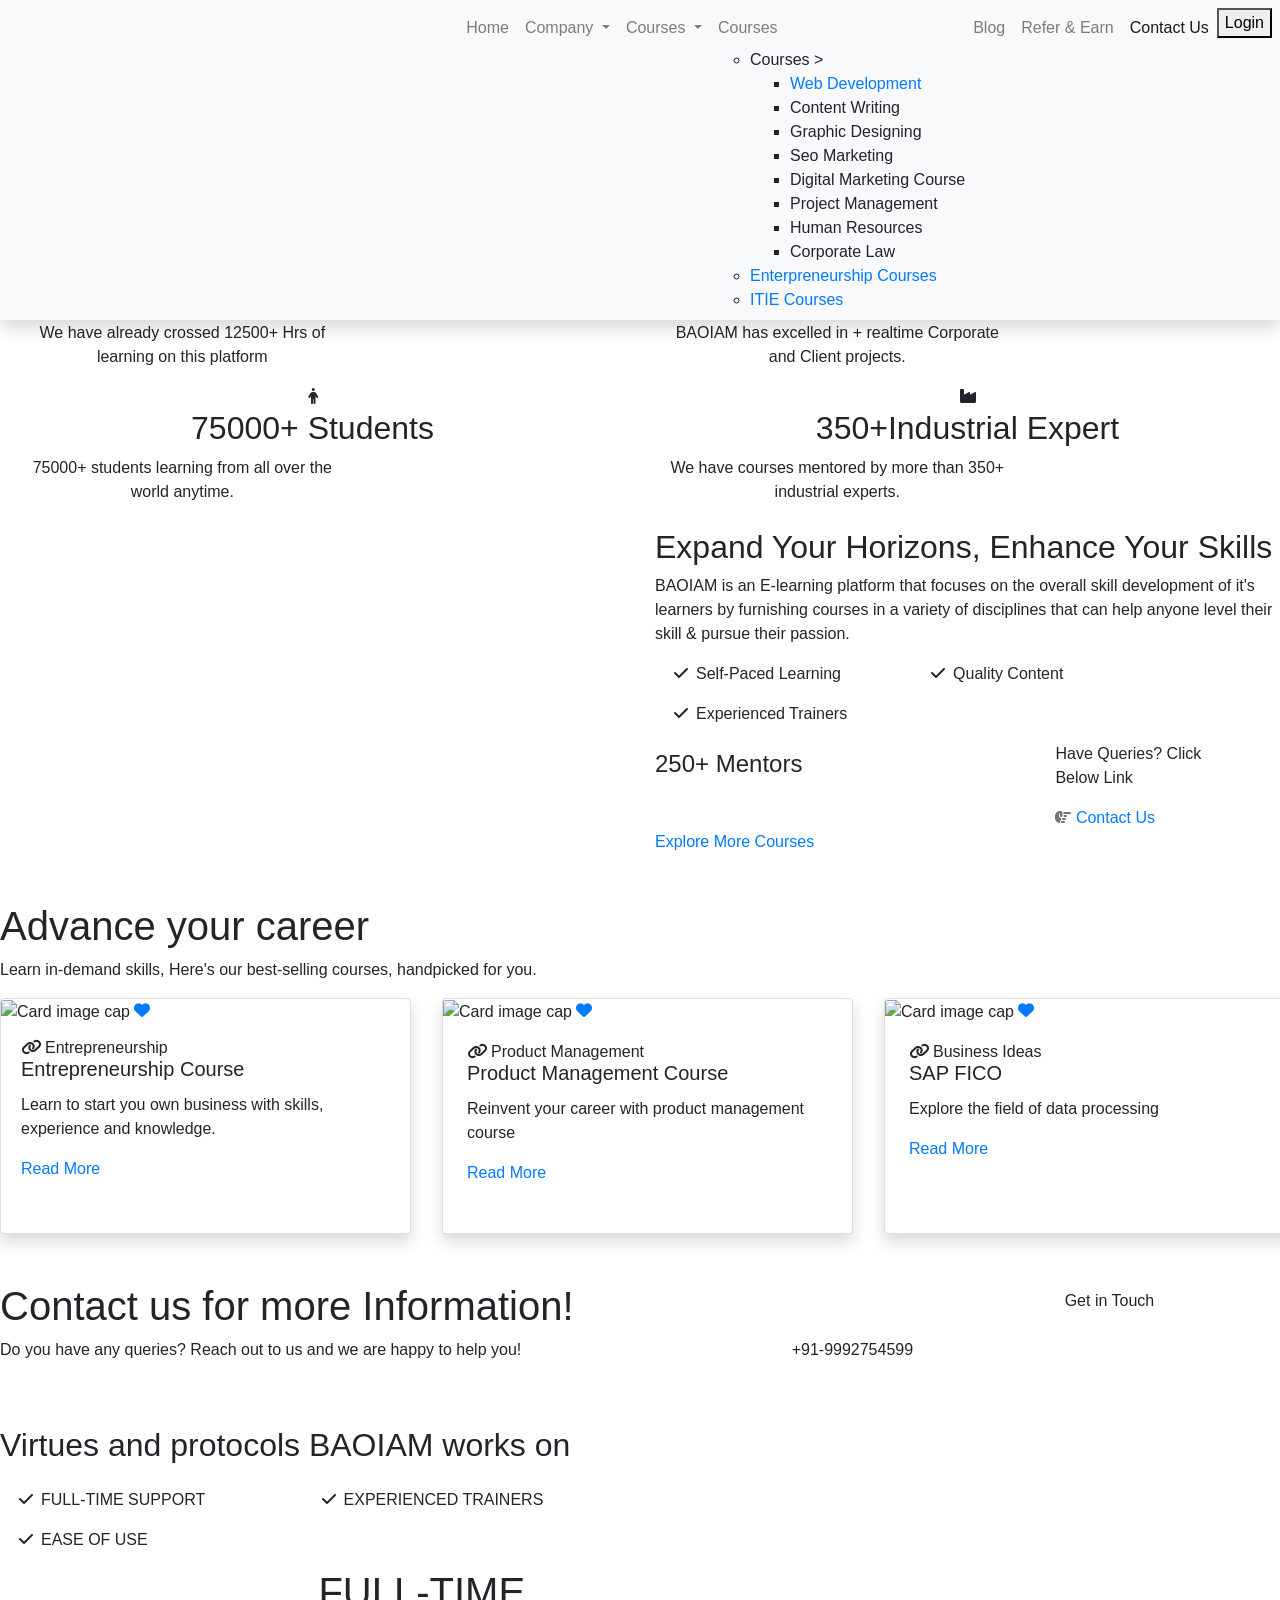
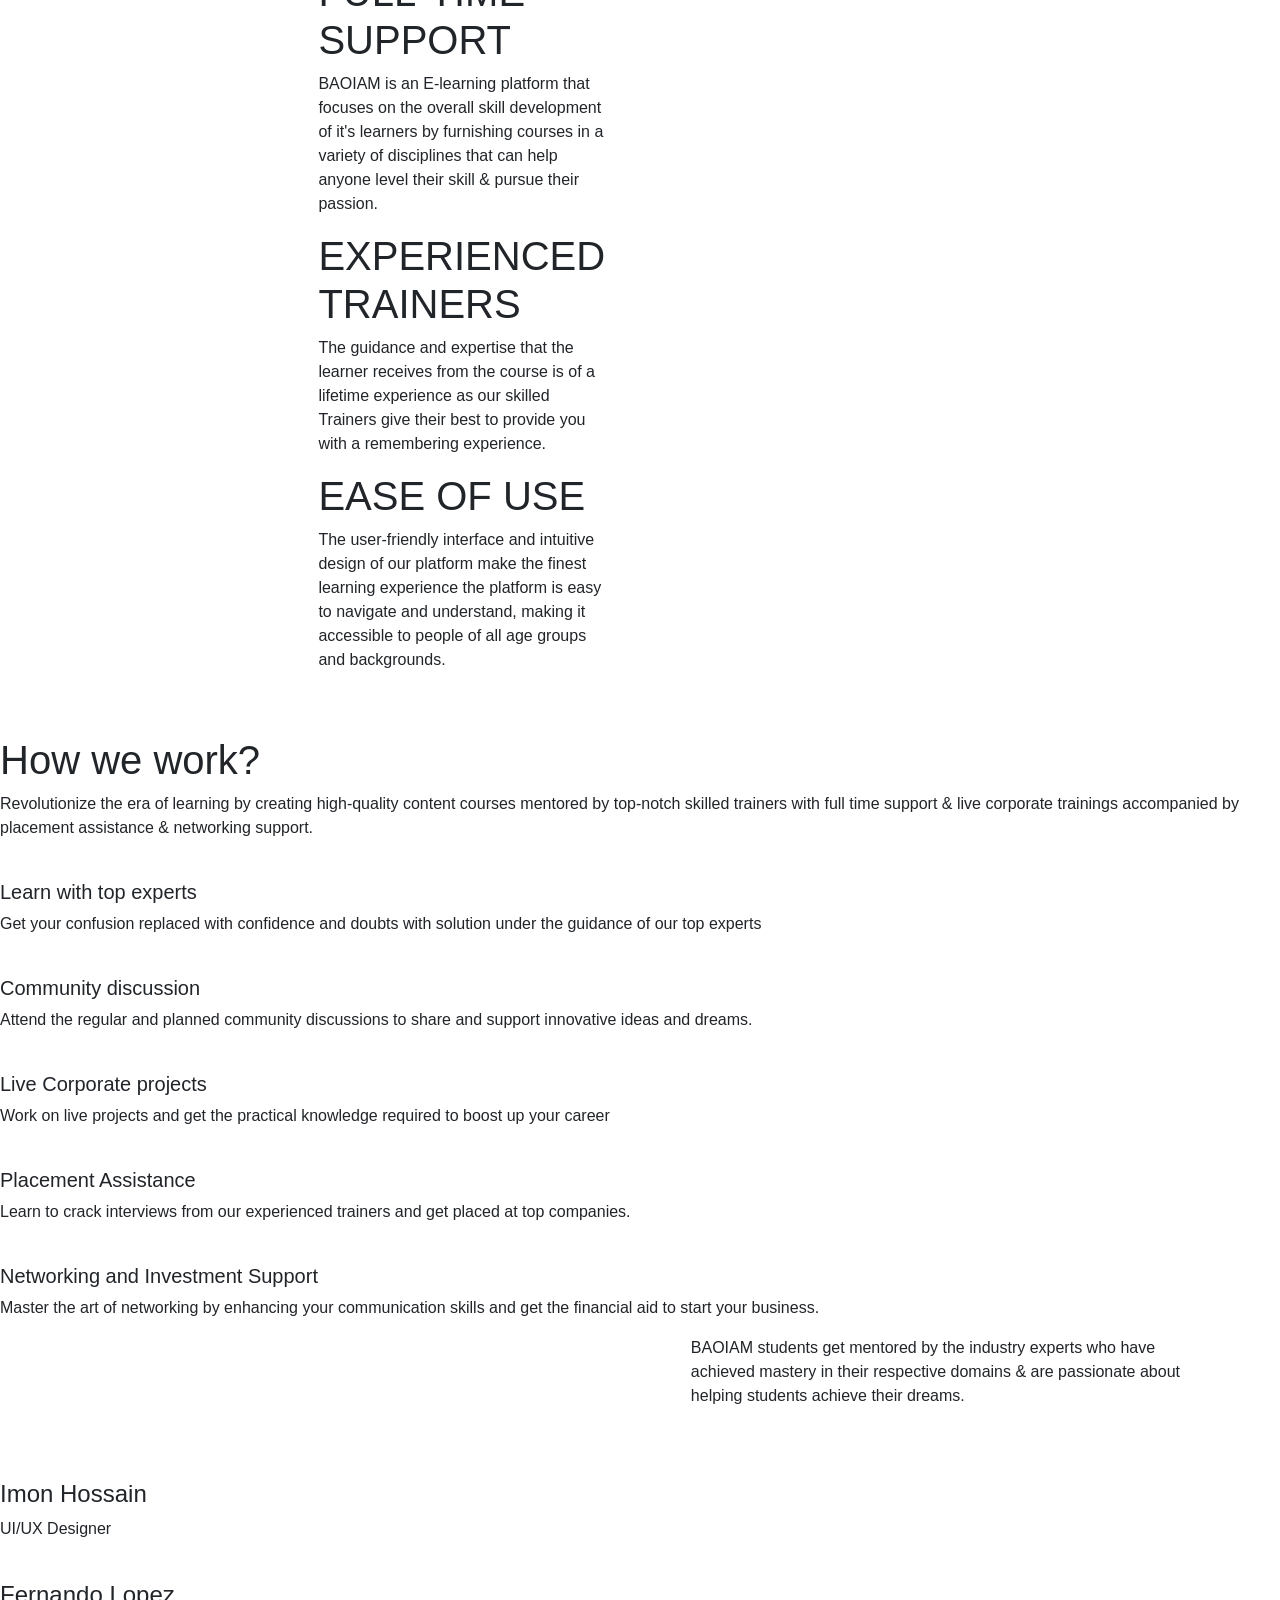
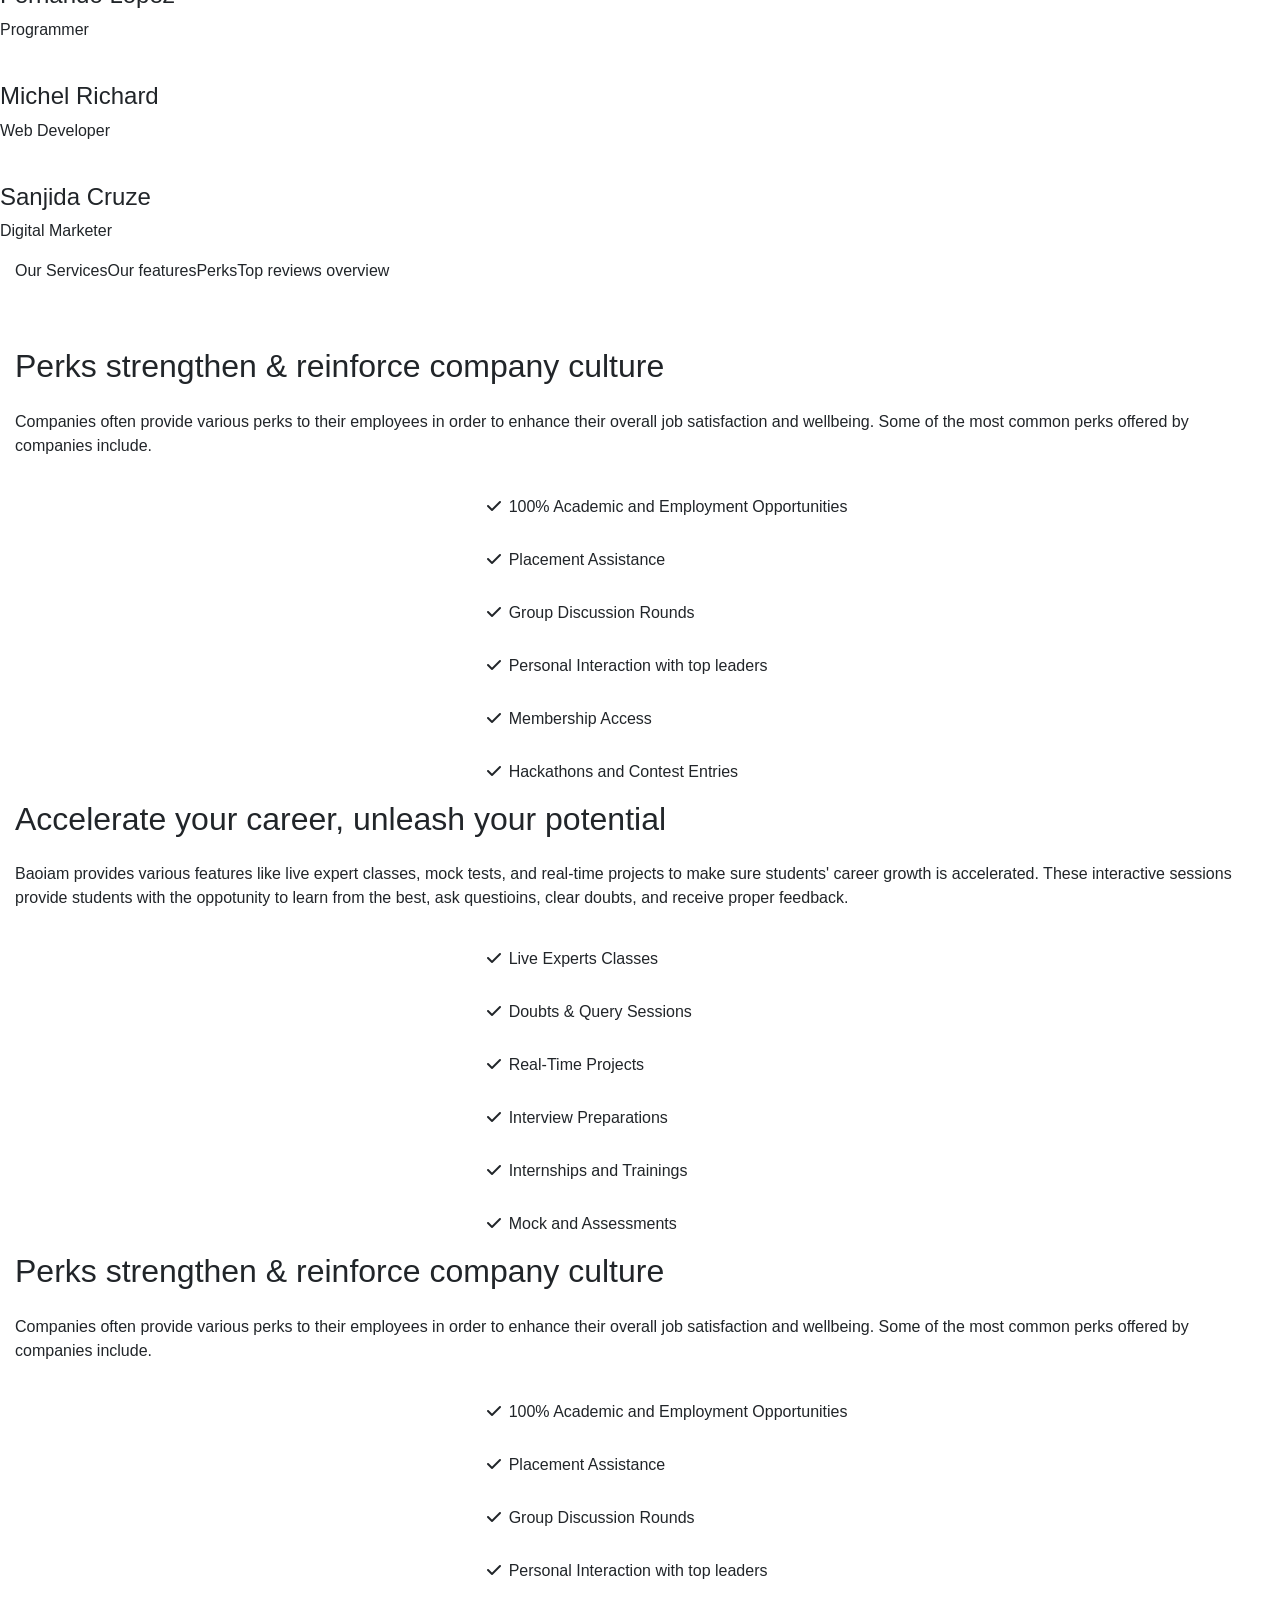
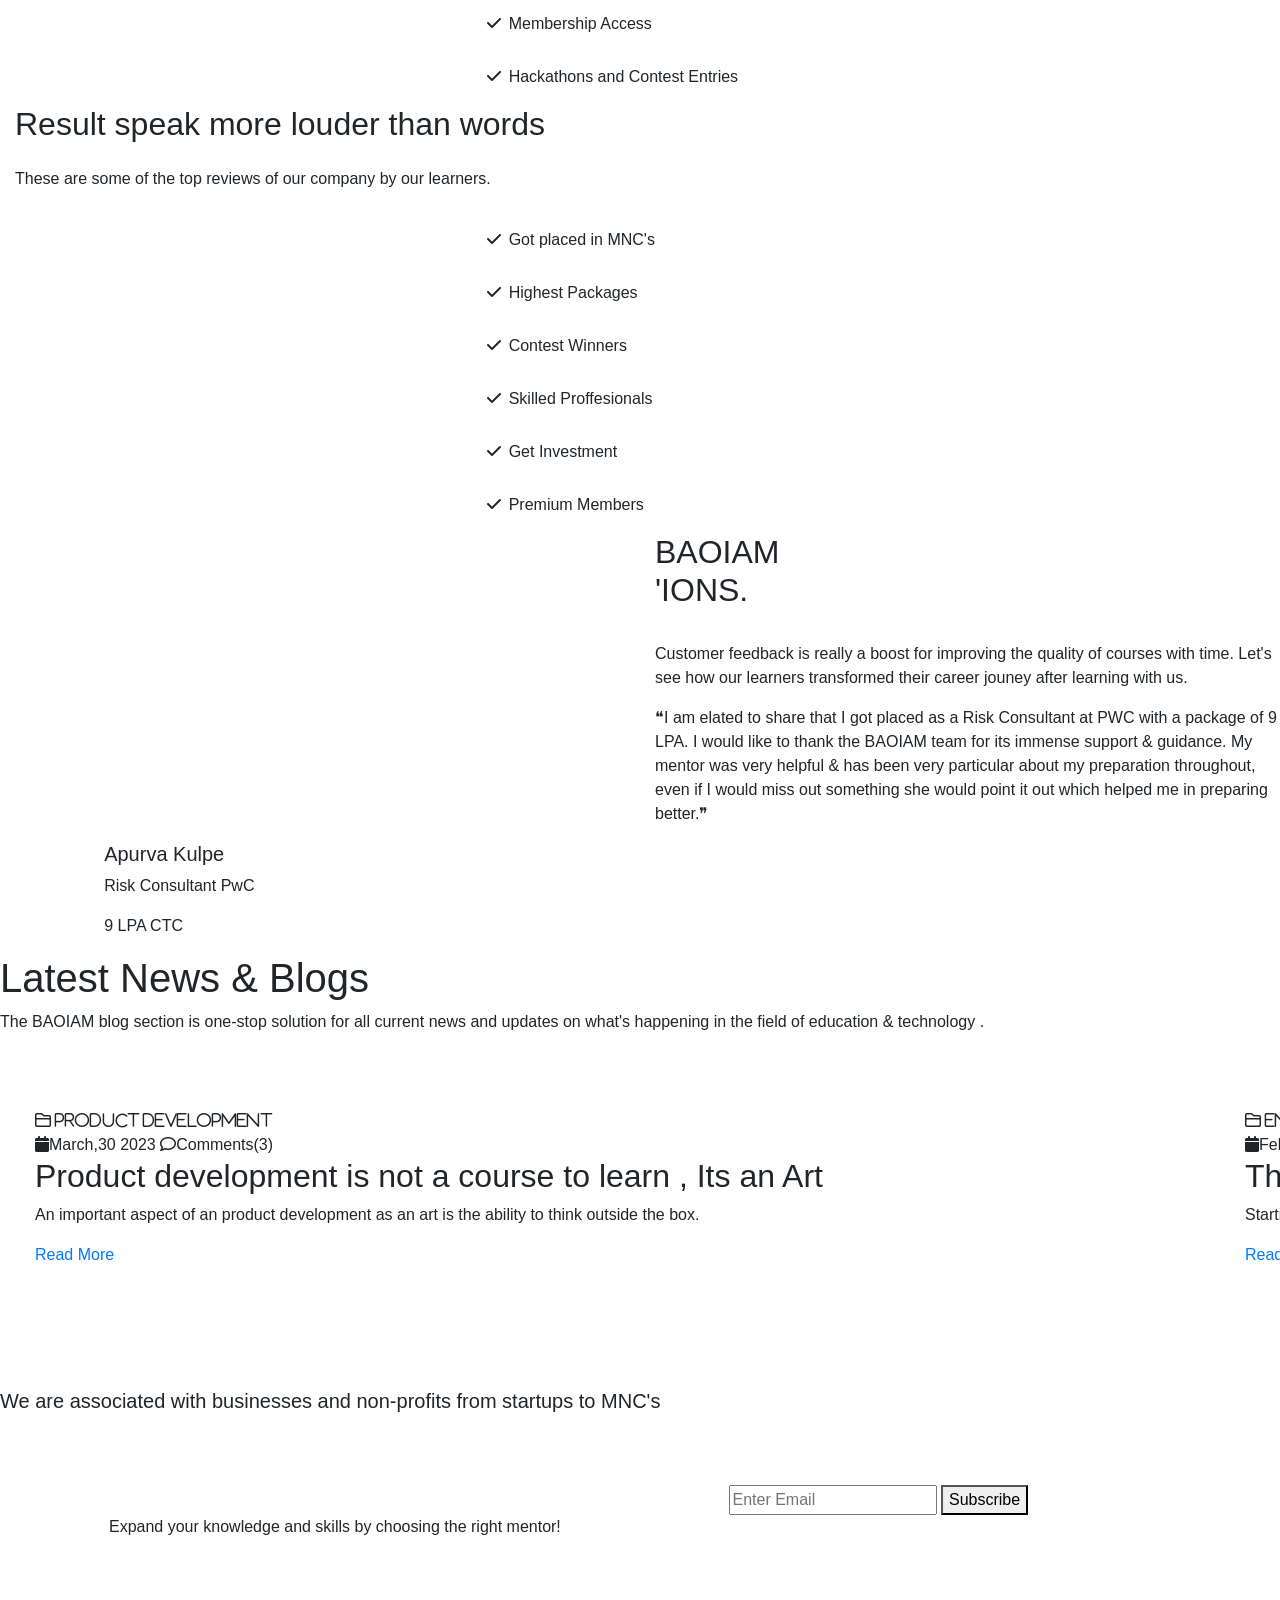
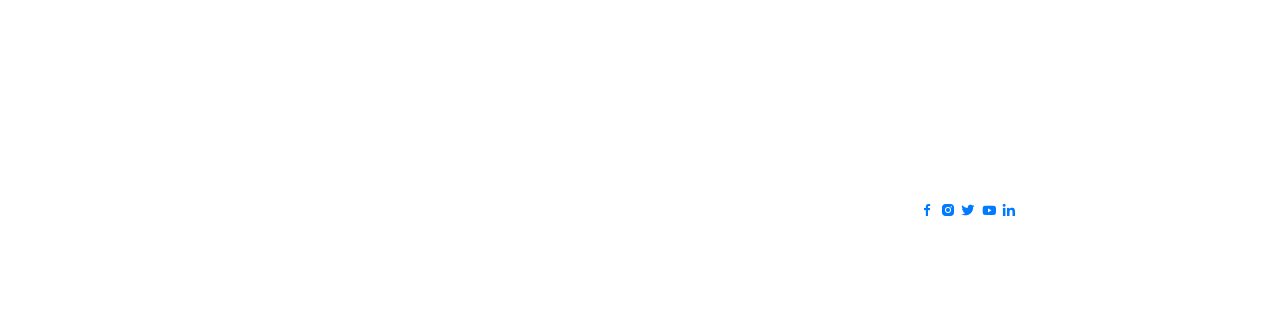
==== index.html @ cad21007 "Add comment in navbar" ====
<!DOCTYPE html>
<html lang="en">

<head>
  <meta charset="UTF-8">
  <meta http-equiv="X-UA-Compatible" content="IE=edge">
  <meta name="viewport" content="width=device-width, initial-scale=1.0">
  <!-- 
    - primary meta tags
  -->
  <title>BAOIAM</title>
  <meta name="title" content="Baoiam">
  <meta name="description" content="Baoiam is a fully-certified platform since 2020, helping millions of students through the entire world to achieve their personal and professional goals.">



  <!-- swiper  -->
  <link rel="stylesheet" href="https://cdn.jsdelivr.net/npm/swiper@9/swiper-bundle.min.css" />
  <link rel="stylesheet" href="CSS/style.css">
  <link rel="stylesheet" href="https://cdn.jsdelivr.net/npm/bootstrap@4.6.2/dist/css/bootstrap.min.css"
    integrity="sha384-xOolHFLEh07PJGoPkLv1IbcEPTNtaed2xpHsD9ESMhqIYd0nLMwNLD69Npy4HI+N" crossorigin="anonymous">
  <link rel="stylesheet" href="https://cdnjs.cloudflare.com/ajax/libs/font-awesome/6.3.0/css/all.min.css">
  <link rel="stylesheet" type="text/css" href="https://cdnjs.cloudflare.com/ajax/libs/Swiper/5.4.5/css/swiper.css">

  <link rel="stylesheet" href="https://cdn.jsdelivr.net/npm/@fortawesome/fontawesome-free@6.2.1/css/fontawesome.min.css"
    integrity="sha384-QYIZto+st3yW+o8+5OHfT6S482Zsvz2WfOzpFSXMF9zqeLcFV0/wlZpMtyFcZALm" crossorigin="anonymous">
  <link href='https://unpkg.com/boxicons@2.1.4/css/boxicons.min.css' rel='stylesheet'>

  <!-- 
    - preload images
  -->
  <link rel="preload" as="image" href="images/image-1.jpg" >
  <link rel="preload" as="image" href="images/image-2.jpg" >
  <link rel="preload" as="image" href="images/intern3.jpg" >
  <link rel="preload" as="image" href="images/courses/course3.jpg">
  <link rel="preload" as="image" href="images/courses/course1.jpg">
  <link rel="preload" as="image" href="images/Full time support/1.jpg">
  <link rel="preload" as="image" href="images/Full time support/2.jpg">
  <link rel="preload" as="image" href="images/image-1.jpg" >

  <!--Js-->
  <script src="JS/navbar.js" defer></script>

</head>

<body>

  <header>
    <!-- navbar -->
    <nav class="navbar fixed-top navbar-expand-lg navbar-light bg-light shadow p-2" id="navbar">
      <a class="navbar-brand" href="">
        <img src="images/brand.png" alt="">
      </a>
      <button class="navbar-toggler" type="button" data-toggle="collapse" data-target="#navbarNavDropdown"
        aria-controls="navbarNavDropdown" aria-expanded="false" aria-label="Toggle navigation">
        <span class="navbar-toggler-icon"></span>
      </button>
      <div class="collapse navbar-collapse" id="navbarNavDropdown">
        <div class="mr-auto"></div>
        <ul class="navbar-nav">
          <li class="nav-item">
            <a class="nav-link" href="#">Home</a>
          </li>
          <li class="nav-item dropdown">
            <a class="nav-link dropdown-toggle" href="#" id="navbarDropdown" role="button" data-toggle="dropdown"
              aria-haspopup="true" aria-expanded="false">
              Company
            </a>
            <div class="dropdown-menu" aria-labelledby="navbarDropdown">
              <a class="dropdown-item" href="./career/career.html">Career</a>
              <a class="dropdown-item" href="./Hire-From-Us/index.html">Hire from us</a>
            </div>
          </li>

          <li class="nav-item dropdown" id="nav-courses-one">
            <a class="nav-link dropdown-toggle" href="#" id="navbarDropdown" role="button"
              aria-haspopup="true" aria-expanded="false">
              Courses
            </a>
            <div class="dropdown-menu" aria-labelledby="navbarDropdown">
              <a class="dropdown-item">
                <a class="nav-link dropdown-toggle" id="navbarDropdown-subcourses" data-toggle="dropdown" role="button">
                    Regular Courses
                </a>
                <div class="dropdown-menu" aria-labelledby="navbarDropdown-subcourses">
                    <a class="dropdown-item" href="./course-master/index.html">Web Development</a>
                    <a class="dropdown-item">Graphic Designing</a>
                    <a class="dropdown-item">Seo Marketing</a>
                    <a class="dropdown-item">Digital Marketing Course</a>
                    <a class="dropdown-item">Project Management</a>
                    <a class="dropdown-item">Human Resources</a>
                    <a class="dropdown-item">Corporate Law</a>
                </div>
              </a>
              <a class="dropdown-item" href="./Entre-master/index.html">Entrepreneurship Course</a>
              <a class="dropdown-item" href="./ITIE-master/index.html">ITIE Courses</a>
            </div>
          </li>

          <li class="nav-item dropdown" id="nav-courses-two">
            <a class="nav-link" href="#" role="button">Courses</a>
            <ul class="nav-courses-list">
              <li>
                <a>Courses <span class="arrow-icon">></span><span class="bar"></span></a>
                <ul class="sub-courses-list">
                  <li><a href="./course-master/index.html">Web Development</a></li>
                  <li><a>Content Writing</a></li>
                  <li><a>Graphic Designing</a></li>
                  <li><a>Seo Marketing</a></li>
                  <li><a>Digital Marketing Course</a></li>
                  <li><a>Project Management</a></li>
                  <li><a>Human Resources</a></li>
                  <li><a>Corporate Law</a></li>
                </ul>
              </li>
              <li>
                <a href="./Entre-master/index.html">Enterpreneurship Courses <span class="bar"></span></a>
                <ul class="sub-courses-list"></ul>
              </li>
              <li >
                <a href="./ITIE-master/index.html">ITIE Courses<span class="bar"></span></a>
                <ul class="sub-courses-list"></ul>
              </li>
            </ul>
          </li>

          <li class="nav-item">
            <a class="nav-link" href="./Blog-Section-main/main-blog.html">Blog</a>
          </li>
          <li class="nav-item">
            <a class="nav-link" href="./Baoiam-refer-page-main/index.html">Refer & Earn</a>
          </li>
          <li class="nav-item active">
            <a class="nav-link" id="active" href="./contact-page/index.html">Contact Us</a>
          </li>

          <li class="nav-item">
            <a href="./Login/index.html"> <button class="btn-1">Login</button></a>
          </li>
        </ul>
      </div>
    </nav>
    </div>
  </header>

  <!-- Carousel section -->
  <div class="home-section carousel slide mb-5" id="carouselExampleSlidesOnly" data-ride="carousel"
    data-interval="4500">
    <section class="carousel-inner">
      <div class="carousel-item active">
        <div class="text-left d-block w-100">
          <div class="row">
            <div class="col-md-6 col-sm-12">
              <h2 class="carousel-heading">Unlock the full potential, Upgrade your <span
                  class="underline">Skills.</span></h2>
              <div class="responsive">
                <img src="images/image-1.jpg" alt="">
              </div>
              <p>Decipher your potential as a product leader with our cutting-edge by top-notch skilled trainers</p>
              <div class="home-btn">
                <button class="btn-1 ">Get Started</button>
                <button class="btn-2 ">Explore Our Courses</button>
              </div>
            </div>

            <div class="col-md-6 col-sm-12 laptop">
              <img src="images/image-1.jpg" alt="">
            </div>
          </div>
        </div>
      </div>
      <div class="carousel-item">
        <div class="text-left d-block w-100">
          <div class="row">
            <div class="col-md-6 col-sm-12">
              <h2>Redefining the classroom experience and Empowering <span class="underline">Learners.</span></h2>
              <div class="responsive">
                <img src="images/image-2.jpg" alt="">
              </div>
              <p>Empower your destiny with SAP mastery, and drive excellent outcomes.</p>
              <div class="home-btn">
                <button class="btn-1 ">Get Started</button>
                <button class="btn-2 ">Explore Our Courses</button>
              </div>
            </div>

            <div class="col-md-6 col-sm-12 laptop">
              <img src="images/image-2.jpg" alt="">
            </div>
          </div>
        </div>
      </div>

      <div class="carousel-item">
        <div class="text-left d-block w-100">
          <div class="row">
            <div class="col-md-6 col-sm-12">
              <h2>Boost your Skillset, Accelerate your <span class="underline">Career.</span></h2>
              <div class="responsive">
                <img src="images/image-3.jpg" alt="">
              </div>
              <p>Get ahead of the pack, and scale up new heights with the chance to interact with top CEOs and Founders.
              </p>
              <div class="home-btn">
                <button class="btn-1 ">Get Started</button>
                <button class="btn-2 ">Explore Our Courses</button>
              </div>
            </div>
            <div class="col-md-6 col-sm-12 laptop">
              <img src="images/image-3.jpg" alt="">
            </div>

          </div>
        </div>
      </div>
    </section>
  </div>

  <!-- Boxes(Descriptions) -->
  <div class="boxes  mb-2">
    <div class="row">
      <div class="row_first col-md-6 col-lg-6 col-sm-12">
        <div class="text-center">
          <div class="icons">
            <i class="fa-solid fa-graduation-cap"></i>
          </div>
          <div class="div_text">
            <h2>12500+ Hrs of Learning</h2>
            <p class="col-md-7 div_text_para">We have already crossed 12500+ Hrs of learning on this platform</p>
          </div>
        </div>
      </div>

      <div class="row_first col-md-6 col-lg-6 col-sm-12">
        <div class="text-center">
          <div class="icons">
            <i class="fa-regular fa-lightbulb"></i>
          </div>
          <div class="div_text">
            <h2>500+ Projects</h2>
            <p class="col-md-7 div_text_para">BAOIAM has excelled in + realtime Corporate and Client projects.</p>
          </div>
        </div>
      </div>

      <div class="row_first col-md-6 col-lg-6 col-sm-12">
        <div class="text-center">
          <div class="icons">
            <i class="fa-solid fa-person"></i>
          </div>
          <div class="div_text">
            <h2>75000+ Students</h2>
            <p class="col-md-7 div_text_para">75000+ students learning from all over the world anytime.</p>
          </div>
        </div>
      </div>

      <div class="row_first col-md-6 col-lg-6 col-sm-12">
        <div class="text-center">
          <div class="icons">
            <i class="fa-solid fa-industry"></i>
          </div>
          <div class="div_text">
            <h2>350+Industrial Expert</h2>
            <p class="col-md-7 div_text_para">We have courses mentored by more than 350+ industrial experts.</p>
          </div>
        </div>
      </div>

    </div>
  </div>



  <!-- Enhance skill section -->
  <section class="section-3 mb-5">
    <div>
      <div class="d-block w-100">
        <div class="row">
          <div class="col-md-6 col-sm-12">
            <img src="images/intern3.jpg" alt="">
          </div>

          <div class="col-md-6 col-sm-12  text-left">
            <div class="horizon">
              <h2>Expand Your <span class="underline">Horizons,</span> Enhance Your Skills</h2>
              <p class="horizon-sub-heading">BAOIAM is an E-learning platform that focuses on the overall skill
                development of it's learners by furnishing courses in a variety of disciplines that can help anyone
                level
                their skill & pursue their passion.</p>
              <div class="row check mx-1 ">
                <p class="col-md-5"><i class="fa-solid fa-check mr-2"></i>Self-Paced Learning</p>
                <p class="col-md-5"><i class="fa-solid fa-check mr-2"></i>Quality Content</p>
                <p class="col-md-12"><i class="fa-solid fa-check mr-2"></i>Experienced Trainers</p>
              </div>

              <div class="row mentors-outer-div">
                <div class="col-md-5 col-sm-5 mentors">
                  <h4 class="mt-2"><span class="orange-color">250+</span> Mentors</h4>
                </div>

                <div class="col-md-7 col-sm-7 queries-outer-div">
                  <div class="row">
                    <img class="m-3 col-lg-3 col-md-3" src="images/business.png" alt="" style="width: 40px;">
                    <div class="col-lg-7 queries">
                      <p>Have Queries? Click Below Link</p>
                      <a href=""><i class="fa-solid fa-hand-point-right orange-color" style="color: #757575;"></i> <span
                          class="underline">Contact Us</span></a>
                    </div>
                  </div>
                </div>
              </div>
            </div>
            <div class="button">
              <a href="" class="btn-1 explore-btn mb-5">Explore More Courses</a>
            </div>

          </div>
        </div>
      </div>
    </div>
  </section>



  <!-- Courses section -->
  <section class="blogs section-2 courses mt-5 mb-5">
    <h1>Advance your <span class="underline">career</span></h1>
    <p class="sub-heading center-align">
      Learn in-demand skills, Here's our best-selling courses, handpicked for you.
    </p>
    <div class="card-deck ">

      <div class="card mr-3 shadow">
        <div class="card-img">
          <img class="card-img-top" src="images/courses/course3.jpg" alt="Card image cap">
          <a class="card-action" href="#"><i class="fa fa-heart"></i></a>
        </div>
        <div class="card-body">
          <h6 class="card-subtitle"><i class="fa-solid fa-link mr-1 orange-color"></i>Entrepreneurship</h6>
          <h5 class="card-title ">Entrepreneurship Course</h5>
          <p class="card-text">Learn to start you own business with skills, experience and knowledge.</p>
          <a href="#"> <span class="underline">Read More</span></a>
        </div>
      </div>

      <div class="card mr-3 shadow">
        <div class="card-img">
          <img class="card-img-top" src="images/courses/course1.jpg" alt="Card image cap">
          <a class="card-action" href="#"><i class="fa fa-heart"></i></a>
        </div>
        <div class="card-body p-4">
          <h6 class="card-subtitle"><i class="fa-solid fa-link mr-1 orange-color"></i>Product Management</h6>
          <h5 class="card-title">Product Management Course</h5>
          <p class="card-text">Reinvent your career with product management course</p>
          <a href="#" class="underline"><span>Read More</span></a>
        </div>
      </div>

      <div class="card mr-auto shadow">
        <div class="card-img">
          <img class="card-img-top" src="images/courses/course2.jpg" alt="Card image cap">
          <a class="card-action" href="#"><i class="fa fa-heart"></i></a>
        </div>
        <div class="card-body p-4 mb-5">
          <h6 class="card-subtitle"><i class="fa-solid fa-link mr-1 orange-color"></i>Business Ideas</h6>
          <h5 class="card-title">SAP FICO</h5>
          <p class="card-text">Explore the field of data processing</p>
          <a href="#" class="underline"><span>Read More</span></a>
        </div>
      </div>
    </div>
    <a class="carousel-control-prev" href="#carouselExample" role="button" data-bs-slide="prev">
    </a>
    <a class="carousel-control-next" href="#carouselExample" role="button" data-bs-slide="next">
    </a>
  </section>

  <!-- Contact us section -->
  <section class="contact-us center-align">
    <div class="row center-align">
      <div class="col-lg-6 left">
        <h1 class="center-align">Contact us for more Information!</h1>
        <p class="center-align">Do you have any queries? Reach out to us and we are happy to help you!</p>
      </div>
      <div class="col-lg-6 right">
        <div class="row col-md-12 col-sm-12 center-align outer mx-auto">
          <div class="col-md-8 col-sm-8 row">
            <img src="images/phone.png" class="col-sm-3 col-md-3 col-lg-3 col-3 mx-auto" alt="">
            <div class="col-md-6 col-sm-9 mx-auto col-6 col-lg-9 col-8 center-align">
              <h5 class="mt-4 col-md-12 col-sm-8" style="color:#fff;">CALL US</h5>
              <p class="col-md-12 col-sm-8">+91-9992754599</p>
            </div>
          </div>
          <div class="button col-lg-4 col-md-3 col-sm-4  col-6 center-align">
            <button class="btn orange-bg center-align" type="submit">Get in Touch</button>
          </div>
        </div>

      </div>
    </div>
  </section>


  <!-- Virtues and Protocol section -->
  <section class="section-3 mt-5 mb-5 virtues">
    <div class="row">
      <div class="col-md-7 col-sm-12 text-left">
        <div class="horizon" style="border-bottom: 0;">
          <h2 class="heading mb-4">Virtues and protocols <span class="underline">BAOIAM</span> works on</h2>
          <div class="row mx-1 ">
            <p id="virtues-tab-1" class="col-md-5 virtue" onclick="showFulltime()">
              <i class="fa fa-check mr-2"></i>FULL-TIME SUPPORT

              <!-- <input onclick="showFulltime()" id="virtues-tab-1" type="radio" class="col-lg-2 virtues-tab-item"
                name="radioA" checked> FULL-TIME SUPPORT -->
            </p>
            <p onclick="showTrainer()" id="virtues-tab-2" class="col-md-5 virtue">
              <i class="fa fa-check mr-2"></i>EXPERIENCED TRAINERS


              <!-- <input onclick="showTrainer()" id="virtues-tab-2" type="radio" class="col-lg-2 virtues-tab-item"
                name="radioA"> EXPERIENCED TRAINERS -->
            </p>
            <p onclick="showEase()" class="col-md-5 virtue" id="virtues-tab-3">
              <i class="fa fa-check mr-2"></i>EASE OF USE
              <!-- <input onclick="showEase()" id="virtues-tab-3" type="radio"
                class="col-lg-2 virtues-tab-item" name="radioA"> EASE OF USE -->
            </p>
          </div>

          <div id="virtues-tab-1-content" class="virtues-tab-content-item">
            <div class="row">
              <div class="col-lg-5">
                <img src="images/Full time support/1.jpg" alt="">
              </div>
              <div class="col-lg-5">
                <h1 class="virtues-heading">FULL-TIME SUPPORT</h1>
                <p class="virtues-sub-heading">
                  BAOIAM is an E-learning platform that focuses on the overall skill
                  development of it's learners by furnishing courses in a variety of disciplines that can help anyone
                  level
                  their skill & pursue their passion.
                </p>
              </div>
            </div>
          </div>

          <div id="virtues-tab-2-content" class="virtues-tab-content-item">
            <div class="row">
              <div class="col-lg-5">
                <img src="images/Full time support/2.jpg" alt="">
              </div>
              <div class="col-lg-5">
                <h1 class="virtues-heading">EXPERIENCED TRAINERS</h1>
                <p class="virtues-sub-heading">
                  The guidance and expertise that the learner receives from the course is of a lifetime experience as
                  our skilled Trainers give their best to provide you with a remembering experience.
                </p>
              </div>
            </div>
          </div>


          <div id="virtues-tab-3-content" class="virtues-tab-content-item">
            <div class="row">
              <div class="col-lg-5">
                <img src="images/Full time support/3.jpg" alt="">
              </div>
              <div class="col-lg-5">
                <h1 class="virtues-heading">EASE OF USE</h1>
                <p class="virtues-sub-heading">
                  The user-friendly interface and intuitive design of our platform make the finest learning experience
                  the
                  platform is
                  easy to navigate and understand, making it accessible to people of all age groups and backgrounds.
                </p>
              </div>
            </div>
          </div>
        </div>
      </div>
      <div class="col-md-5 col-sm-12">
        <img src="images/intern6.jpg" alt="">
      </div>
    </div>
  </section>


  <!-- How we work section -->
  <section class="work mt-5">
    <h1>How we <span class="underline">work?</span></h1>
    <p class="sub-heading center-align">
      Revolutionize the era of learning by creating high-quality content courses mentored by top-notch skilled trainers
      with full time support &
      live corporate trainings accompanied by placement assistance & networking support.
    </p>

    <div class="contents">
      <div class="steps">
        <img src="images/step1.png" alt="">
        <h5>Learn with top experts</h5>
        <p>Get your confusion replaced with confidence and doubts with solution under the guidance of our top experts
        </p>
      </div>
      <div class="steps">
        <img src="images/step2.png" alt="">
        <h5>Community discussion</h5>
        <p>Attend the regular and planned community discussions to share and support innovative ideas and dreams.</p>
      </div>
      <div class="steps step-3">
        <img src="images/step3.png" alt="">
        <h5>Live Corporate projects</h5>
        <p>Work on live projects and get the practical knowledge required to boost up your career</p>
      </div>
      <div class="steps step-4">
        <img src="images/step4.png" alt="">
        <h5>Placement Assistance</h5>
        <p>Learn to crack interviews from our experienced trainers and get placed at top companies.</p>
      </div>
      <div class="steps last">
        <img src="images/step5.png" alt="">
        <h5>Networking and Investment Support</h5>
        <p>Master the art of networking by enhancing your communication skills and get the financial aid to start your
          business.</p>
      </div>
    </div>
  </section>

  <!-- Our expert section -->
  <section class="expert center-align">
    <div class="center-align wrapper">
      <div class="row center-align mb-5">
        <div class="col-lg-12 row">
          <div class="col-lg-6">
            <h1 style="color:#fff;">Meet Our Experts</h1>
          </div>
          <div class="col-lg-6 row">
            <p class="col-lg-1 line"></p>
            <div class="col-lg-11 text">BAOIAM students get mentored by the industry experts who have achieved mastery
              in their respective domains & are passionate about helping students achieve their dreams.</div>
          </div>
        </div>
      </div>

      <div class="experts">
        <div class="expertImage" id="left">
          <img src="images/intern4.jpg" alt="">
          <div class="about">
            <h4>Imon Hossain</h4>
            <p>UI/UX Designer</p>
          </div>
        </div>
        <div class="expertImage ">
          <img src="images/intern2.jpg" alt="">
          <div class="about">
            <h4>Fernando Lopez</h4>
            <p>Programmer</p>
          </div>
        </div>
        <div class="expertImage ">
          <img src="images/intern5.jpg" alt="">
          <div class="about">
            <h4>Michel Richard</h4>
            <p>Web Developer</p>
          </div>
        </div>
        <div class="expertImage " id="right">
          <img src="images/intern1.jpg" alt="">
          <div class="about">
            <h4>Sanjida Cruze</h4>
            <p>Digital Marketer</p>
          </div>
        </div>
      </div>
      
      
    </div>
  </section>

  <!-- Tabs -->
  <section class="section-4">
    <div id="downloads" class="col-md-12 mb-4">
      <ul class="nav nav-pills">
        <li id="tab-1" class="nav-item tab-item">
          <p>Our Services</p>
        </li>
        <li id="tab-2" class="nav-item tab-item">
          <p>Our features</p>
        </li>
        <li id="tab-3" class="nav-item tab-item">
          <p>Perks</p>
        </li>
        <li id="tab-4" class="nav-item tab-item">
          <p>Top reviews overview</p>
        </li>
      </ul>
      <br>
    </div>

    <!-- Tab Content 1 -->
    <div id="tab-1-content" class="tab-content-item show">
      <div class="col-md-12 col-sm-12">
        <h2 class="tabs-content-heading">Perks <span class="underline">strengthen & reinforce</span> company culture
        </h2>
        <p class="mt-4 mb-4 tabs-content-subheading">Companies often provide various perks to their employees in order
          to enhance their overall job satisfaction and wellbeing. Some of the most common perks offered by companies
          include.</p>
      </div>
      <div class="row col-md-12 col-sm-12">
        <div class="col-md-4 col-sm-12">
          <img src="images/tab1img.png" alt="" style="border-radius: 10px;">
        </div>
        <div class="list col-md-7 col-sm-12">
          <ul style="list-style-type: none;">
            <li>
              <p class="col-md-12"><i class="fa-solid fa-check mr-2 mt-3"></i>100% Academic and Employment Opportunities
              </p>
            </li>
            <li>
              <p class="col-md-12"><i class="fa-solid fa-check mr-2 mt-3"></i>Placement Assistance</p>
            </li>
            <li>
              <p class="col-md-12"><i class="fa-solid fa-check mr-2 mt-3"></i>Group Discussion Rounds</p>
            </li>
            <li>
              <p class="col-md-12"><i class="fa-solid fa-check mr-2 mt-3"></i>Personal Interaction with top leaders</p>
            </li>
            <li>
              <p class="col-md-12"><i class="fa-solid fa-check mr-2 mt-3"></i>Membership Access</p>
            </li>
            <li>
              <p class="col-md-12"><i class="fa-solid fa-check mr-2 mt-3"></i>Hackathons and Contest Entries</p>
            </li>
          </ul>
        </div>
      </div>
    </div>

    <!-- Tab Content 2 -->
    <div id="tab-2-content" class="tab-content-item">
      <div class="col-md-12 col-sm-12">
        <h2 class="tabs-content-heading">Accelerate your career, unleash your <span class="underline">potential</span>
        </h2>
        <p class="mt-4 mb-4 tabs-content-subheading">Baoiam provides various features like live expert classes, mock
          tests, and real-time projects to make sure students' career growth is accelerated. These interactive sessions
          provide students with the oppotunity to learn from the best, ask questioins, clear doubts, and receive proper
          feedback.</p>
      </div>
      <div class="row col-md-12 col-sm-12">
        <div class="col-md-4 col-sm-12">
          <img src="images/tab2img.png" alt="" style="border-radius: 10px;">
        </div>
        <div class="list col-md-7 col-sm-12">
          <ul style="list-style-type: none;">
            <li>
              <p class="col-md-12"><i class="fa-solid fa-check mr-2 mt-3"></i>Live Experts Classes</p>
            </li>
            <li>
              <p class="col-md-12"><i class="fa-solid fa-check mr-2 mt-3"></i>Doubts & Query Sessions</p>
            </li>
            <li>
              <p class="col-md-12"><i class="fa-solid fa-check mr-2 mt-3"></i>Real-Time Projects</p>
            </li>
            <li>
              <p class="col-md-12"><i class="fa-solid fa-check mr-2 mt-3"></i>Interview Preparations</p>
            </li>
            <li>
              <p class="col-md-12"><i class="fa-solid fa-check mr-2 mt-3"></i>Internships and Trainings</p>
            </li>
            <li>
              <p class="col-md-12"><i class="fa-solid fa-check mr-2 mt-3"></i>Mock and Assessments</p>
            </li>
          </ul>
        </div>
      </div>
    </div>


    <!-- Tab Content 3 -->
    <div id="tab-3-content" class="tab-content-item">
      <div class="col-md-12 col-sm-12">
        <h2 class="tabs-content-heading">Perks <span class="underline">strengthen & reinforce</span> company culture
        </h2>
        <p class="mt-4 mb-4 tabs-content-subheading">Companies often provide various perks to their employees in order
          to enhance their overall job satisfaction and wellbeing. Some of the most common perks offered by companies
          include.</p>
      </div>
      <div class="row col-md-12 col-sm-12">
        <div class="col-md-4 col-sm-12">
          <img src="images/tab1img.png" alt="" style="border-radius: 10px;">
        </div>
        <div class="list col-md-7 col-sm-12">
          <ul style="list-style-type: none;">
            <li>
              <p class="col-md-12"><i class="fa-solid fa-check mr-2 mt-3"></i>100% Academic and Employment Opportunities
              </p>
            </li>
            <li>
              <p class="col-md-12"><i class="fa-solid fa-check mr-2 mt-3"></i>Placement Assistance</p>
            </li>
            <li>
              <p class="col-md-12"><i class="fa-solid fa-check mr-2 mt-3"></i>Group Discussion Rounds</p>
            </li>
            <li>
              <p class="col-md-12"><i class="fa-solid fa-check mr-2 mt-3"></i>Personal Interaction with top leaders</p>
            </li>
            <li>
              <p class="col-md-12"><i class="fa-solid fa-check mr-2 mt-3"></i>Membership Access</p>
            </li>
            <li>
              <p class="col-md-12"><i class="fa-solid fa-check mr-2 mt-3"></i>Hackathons and Contest Entries</p>
            </li>
          </ul>
        </div>
      </div>
    </div>


    <!-- Tab Content 4 -->
    <div id="tab-4-content" class="tab-content-item">
      <div class="col-md-12 col-sm-12">
        <h2 class="tabs-content-heading">Result speak more <span class="underline">louder</span> than words</h2>
        <p class="mt-4 mb-4 tabs-content-subheading">These are some of the top reviews of our company by our learners.
        </p>
      </div>
      <div class="row col-md-12 col-sm-12">
        <div class="col-md-4 col-sm-12">
          <img src="images/tab4img.png" alt="" style="border-radius: 10px;">
        </div>
        <div class="list col-md-7 col-sm-12">
          <ul style="list-style-type: none;">
            <li>
              <p class="col-md-12"><i class="fa-solid fa-check mr-2 mt-3"></i>Got placed in MNC's</p>
            </li>
            <li>
              <p class="col-md-12"><i class="fa-solid fa-check mr-2 mt-3"></i>Highest Packages</p>
            </li>
            <li>
              <p class="col-md-12"><i class="fa-solid fa-check mr-2 mt-3"></i>Contest Winners</p>
            </li>
            <li>
              <p class="col-md-12"><i class="fa-solid fa-check mr-2 mt-3"></i>Skilled Proffesionals</p>
            </li>
            <li>
              <p class="col-md-12"><i class="fa-solid fa-check mr-2 mt-3"></i>Get Investment</p>
            </li>
            <li>
              <p class="col-md-12"><i class="fa-solid fa-check mr-2 mt-3"></i>Premium Members</p>
            </li>
          </ul>
        </div>
      </div>
    </div>

  </section>


  <!-- Carousel 2nd -->
  <div class="home-section carousel slide carousel2" id="carouselExampleSlidesOnly" data-ride="carousel"
    data-interval="5000">
    <section class="carousel-inner" style="padding-bottom: 0;">
      <div class="carousel-item active">
        <div class="text-left d-block w-100">
          <div class="row">
            <div class="col-md-6 col-sm-12 img-none">
              <img src="images/slide1.png" alt="">
            </div>
            <div class="col-md-6 col-sm-12 h2-dec">
              <h2 class="heading2">BAOIAM <br><span class="heading2 heading2_underline">'IONS.</span></h2><br>
              <p>Customer feedback is really a boost for improving the quality of courses with time. Let's see how our
                learners transformed their career jouney after learning with us.</p>
              <p class="quote"><span class="special">❝</span>I am elated to share that I got placed as a Risk Consultant
                at PWC with a package of 9 LPA. I would like to thank the BAOIAM team for its immense support &
                guidance. My mentor was very helpful & has been very particular about my preparation throughout, even if
                I would miss out something she would point it out which helped me in preparing better.<span
                  class="special">❞</span></p>
            </div>
            <div class="col-md-6 col-sm-12 row imginfo">
              <div class="col-md-2 col-sm-4 col-6">
                <img src="images/slide1.png" alt="">
              </div>
              <div class="col-md-6 infoimg">
                <h5>Apurva Kulpe</h5>
                <p class="about-slide">Risk Consultant PwC</p>
                <p class="about-slide">9 LPA CTC</p>
              </div>
            </div>
          </div>
        </div>
      </div>
      <div class="carousel-item">
        <div class="text-left d-block w-100">
          <div class="row">
            <div class="col-md-6 col-sm-12 img-none">
              <img src="images/slide2.png" alt="">
            </div>
            <div class="col-md-6 col-sm-12 h2-dec">
              <h2 class="heading2">BAOIAM <br><span class="heading2 heading2_underline">'IONS.</span></h2><br>
              <p>Customer feedback is really a boost for improving the quality of courses with time. Let's see how our
                learners transformed their career jouney after learning with us.</p>
              <p class="quote"><span class="special">❝</span>I am elated to share that I got placed as a Risk Consultant
                at PWC with a package of 9 LPA. I would like to thank the BAOIAM team for its immense support &
                guidance. My mentor was very helpful & has been very particular about my preparation throughout, even if
                I would miss out something she would point it out which helped me in preparing better.<span
                  class="special">❞</span></p>
            </div>
            <div class="col-md-6 col-sm-12 row imginfo">
              <div class="col-md-2 col-sm-4 col-6">
                <img src="images/slide2.png" alt="">
              </div>
              <div class="col-md-6 infoimg">
                <h5>Ritesh Rana</h5>
                <p class="about-slide">Software Developer (Byjus)</p>
                <p class="about-slide">9 LPA CTC</p>
              </div>
            </div>
          </div>
        </div>
      </div>
      <div class="carousel-item">
        <div class="text-left d-block w-100">
          <div class="row">
            <div class="col-md-6 col-sm-12 img-none">
              <img src="images/slide2.png" alt="">
            </div>
            <div class="col-md-6 col-sm-12 h2-dec">
              <h2 class="heading2">BAOIAM <br><span class="heading2 heading2_underline">'IONS.</span></h2><br>
              <p>Customer feedback is really a boost for improving the quality of courses with time. Let's see how our
                learners transformed their career jouney after learning with us.</p>
              <p class="quote"><span class="special">❝</span>I am elated to share that I got placed as a Risk Consultant
                at PWC with a package of 9 LPA. I would like to thank the BAOIAM team for its immense support &
                guidance. My mentor was very helpful & has been very particular about my preparation throughout, even if
                I would miss out something she would point it out which helped me in preparing better.<span
                  class="special">❞</span></p>
            </div>
            <div class="col-md-6 col-sm-12 row imginfo">
              <div class="col-md-2 col-sm-4 col-6">
                <img src="images/slide2.png" alt="">
              </div>
              <div class="col-md-6 infoimg">
                <h5>Padi Akhil</h5>
                <p class="about-slide">Associate Software Engineer EY</p>
                <p class="about-slide">18 LPA CTC</p>
              </div>
            </div>
          </div>
        </div>
      </div>
    </section>
  </div>


  <!-- Home Blog Section -->
  <div class="swipe">
    <div class="swipe-heading">
      <h1>Latest News & <span> Blogs</span></h1>
      <p>The BAOIAM blog section is one-stop solution for all current news and updates on what's
        happening in the field of education & technology .</p>
    </div>
    <!-- Swiper -->
    <div class="swiper mySwiperr new" style="padding: 35px;">
      <div class="swiper-wrapper ">
        <!-- swiper1 -->
        <div class="swiper-slide">

          <section id="courses">
            <div class="we__offer">
              <div class="we__offer_card">
                <div class="course_img">
                  <img src="images/blog1.jpg" alt="" />

                  <div class="img-text">
                    <div class="text">
                      <i class="fa-regular fa-folder-closed">
                        <span>Product Development </span>
                      </i>
                    </div>
                  </div>
                </div>

                <div class="we__offer_content">
                  <div class="blog-icon">
                    <span>
                      <i class="fa fa-calendar" aria-hidden="true"></i>March,30
                      2023</span>
                    <span><i class="fa-regular fa-comment"></i>Comments(3)</span>
                  </div>
                  <h2>Product development is not a course to learn , Its an Art</h2>

                  <div class="subcontent">
                    <p>
                      An important aspect of an product development as an art is the
                      ability to think outside the box.
                    </p>
                  </div>

                  <a href="Blog-Section-main/blogs/Product_Development.html" class="course_btn"> <span>Read</span> More</a>
                </div>
              </div>
            </div>
          </section>

        </div>


        <!-- swiper2 -->


        <div class="swiper-slide">

          <section id="courses">
            <div class="we__offer">

              <div class="we__offer_card">
                <div class="course_img">
                  <img src="images/blog2.jpg" alt="" />

                  <div class="img-text">
                    <div class="text">
                      <i class="fa-regular fa-folder-closed">
                        <span>Enterpreneurship </span>
                      </i>
                    </div>
                  </div>
                </div>

                <div class="we__offer_content">
                  <div class="blog-icon">
                    <span>
                      <i class="fa fa-calendar" aria-hidden="true"></i>Feb,20
                      2023</span>
                    <span><i class="fa-regular fa-comment"></i>Comments(6)</span>
                  </div>
                  <h2>The ERA on Enterpreneurship: How You can be the Next Success Story</h2>

                  <div class="subcontent">
                    <p>
                      Starting a business from scratch can be a daunting task , but the reward of entrepreneurship can
                      be significant.
                    </p>
                  </div>

                  <a href="Blog-Section-main/blogs/Entrepreneurship.html" class="course_btn"> <span>Read</span> More</a>
                </div>
              </div>
            </div>
          </section>
        </div>


        <!-- swiper3 -->

        <div class="swiper-slide">
          <section id="courses">
            <div class="we__offer">
              <div class="we__offer_card">
                <div class="course_img">
                  <img src="images/blog3.jpg" alt="" />

                  <div class="img-text">
                    <div class="text">
                      <i class="fa-regular fa-folder-closed">
                        <span>Internship </span>
                      </i>
                    </div>
                  </div>
                </div>

                <div class="we__offer_content">
                  <div class="blog-icon">
                    <span>
                      <i class="fa fa-calendar" aria-hidden="true"></i>April,1
                      2023</span>
                    <span><i class="fa-regular fa-comment"></i>Comments(13)</span>
                  </div>
                  <h2>
                    Having an INTERNSHIP EXPERIENCE before getting info professional
                    life is like ICING ON THE CAKE
                  </h2>

                  <div class="subcontent">
                    <p>
                      BAOIAM (Be a one in a million) is a fully certified platform
                      that helps millions of...
                    </p>
                  </div>

                  <a href="Blog-Section-main/blogs/Internship.html" class="course_btn"> <span>Read</span> More</a>
                </div>
              </div>
            </div>
          </section>
        </div>
      </div>
      <div class="swiper-pagination"></div>
    </div>
  </div>




  <!-- Associations with partners -->
  <section class="startups">
    <div class="wrapper">
      <div class="row">
        <div class="col-lg-12 mt-5">
          <h5>We are associated with businesses and non-profits <span>from startups to MNC's</span></h5>
        </div>
        <div class="col-lg-2 col-md-3 col-sm-4 col-6 "><img src="images/HCL.jpeg" alt=""></div>
        <div class="col-lg-2 col-md-3 col-sm-4 col-6"><img src="images/HelloIntern.jpeg" alt=""></div>
        <div class="col-lg-2 col-md-3 col-sm-4 col-6"><img src="images/Hirect.jpeg" alt=""></div>
        <div class="col-lg-2 col-md-3 col-sm-4 col-6"><img src="images/Internshala.jpeg" alt=""></div>
        <div class="col-lg-2 col-md-3 col-sm-4 col-6"><img src="images/Lenskart.jpeg" alt=""></div>
        <div class="col-lg-2 col-md-3 col-sm-4 col-6"><img src="images/Entorsity.jpeg" alt=""></div>
      </div>
    </div>
  </section>


  <!-- Subscribe -->
  <div class="container subscribe" id="subscribe">
    <div class="col-md-12 p-4 row">
      <div class="col-md-7">
        <h2 style="color: #fff;">Subscribe us for latest newsletter</h2>
        <p>Expand your knowledge and skills by choosing the right mentor!</p>
      </div>
      <div class="col-md-5 pt-3">
        <div class="form">
          <input type="email" name="Email" placeholder="Enter Email" required>
          <button type="Submit" class="btn-3">Subscribe</button>
        </div>
      </div>
    </div>
  </div>

  <!-- Footer -->
  <footer class="text-center text-white">
    <div class="footer-container text-left text-md-start mt-4">
      <div class="row mr-3">
        <div class="col-md-3 col-lg-2 col-xl-2 mx-auto mb-4">
          <!-- Links -->
          <h6 style="color: #fff">Quick Links</h6>
          <hr class="mb-4 mt-0 d-inline-block mx-auto" id="hr-line" />
          <p>
            <a href="index.html" class="text-white" style="font-size: 0.9rem;"><i
                class="fa-solid fa-angle-right mr-2"></i>Home</a>
          </p>
          <p>
            <a href="career/career.html" class="text-white" style="font-size: 0.9rem;"><i
                class="fa-solid fa-angle-right mr-2"></i>Career</a>
          </p>
          <p>
            <a href="Hire-From-Us/index.html" class="text-white" style="font-size: 0.9rem;"><i class="fa-solid fa-angle-right mr-2"></i>Hire
              From Us</a>
          </p>
          <p>
            <a href="#!" class="text-white" style="font-size: 0.8rem;"><i class="fa-solid fa-angle-right mr-2"></i>BTH
              - Talent Hunt Exam</a>
          </p>
          <p>
            <a href="Baoiam-refer-page-main/index.html" class="text-white" style="font-size: 0.9rem;"><i class="fa-solid fa-angle-right mr-2"></i>Refer
              and Earn</a>
          </p>
        </div>

        <div class="col-md-3 col-lg-2 col-xl-2 mx-auto mb-4">
          <!-- Links -->
          <h6 style="color: #fff">Other Links</h6>
          <hr class="mb-4 mt-0 d-inline-block mx-auto" id="hr-line" />
          <p>
            <a href="Blog-Section-main/main-blog.html" class="text-white" style="font-size: 0.9rem;"><i
                class="fa-solid fa-angle-right mr-2"></i>Blog</a>
          </p>
          <p>
            <a href="#!" class="text-white" style="font-size: 0.9rem;"><i
                class="fa-solid fa-angle-right mr-2"></i>Events and Contest</a>
          </p>
          <p>
            <a href="contact-page/index.html" class="text-white" style="font-size: 0.9rem;"><i
                class="fa-solid fa-angle-right mr-2"></i>Contact Us</a>
          </p>
        </div>
        <!-- Grid column -->

        <!-- Grid column -->
        <div class="col-md-3 col-lg-2 col-xl-2 mx-auto mb-4">
          <!-- Links -->
          <h6 style="color: #fff">Courses</h6>
          <hr class="mb-4 mt-0 d-inline-block mx-auto" id="hr-line" />
          <p>
            <a href="Blog-Section-main/blogs/blog2.html" class="text-white" style="font-size: 0.9rem;"><i
                class="fa-solid fa-angle-right mr-2"></i>Entrepreneurship</a>
          </p>
          <p>
            <a href="Blog-Section-main/blogs/blog1.html" class="text-white" style="font-size: 0.9rem;"><i
                class="fa-solid fa-angle-right mr-2"></i>Product Management</a>
          </p>
          <p>
            <a href="#!" class="text-white" style="font-size: 0.9rem;"><i class="fa-solid fa-angle-right mr-2"></i>SAP
              FICO</a>
          </p>
        </div>
        <!-- Grid column -->

        <!-- Grid column -->
        <div class="col-md-3 col-lg-3 col-xl-3 mx-auto mb-md-0 mb-3 contact-us" style="padding-left: 15px;">
          <!-- Links -->
          <h6 style="color: #fff">Contact Us</h6>
          <hr class="mb-4 mt-0 d-inline-block mx-auto" id="hr-line" />
          <p style="font-size: 0.8rem;"><i class="fas fa-home mr-1 p-2 rounded"></i>B Block Noida Sector 15 Uttar
            Pradesh</p>
          <p style="font-size: 0.9rem;"><i class="fas fa-envelope mr-1 p-2 rounded"></i>tutors@baoiam.com</p>
          <p style="font-size: 0.9rem;"><i class="fas fa-phone mr-1 p-2 rounded"></i> +91-9992754599</p>
          <div class="social">
            <a href="https://www.facebook.com/profile.php?id=100064896061625"><i class='bx bxl-facebook'></i></a>
            <a href="https://www.instagram.com/beaoneinamillion/"><i class='bx bxl-instagram-alt'></i></a>
            <a href="https://twitter.com/BAOIAM1"><i class='bx bxl-twitter'></i></a>
            <a href="#"><i class='bx bxl-youtube'></i></a>
            <a href="https://www.linkedin.com/company/baoiam-innovations-pvt-ltd/mycompany/"><i class='bx bxl-linkedin'></i></a>
          </div>
        </div>
      </div>
    </div>


    <div class="footer-end text-left p-2">
      <div class="footer-end-container">
        Copyright © 2023
        <a class="text-white" href="https://mdbootstrap.com/">BAOIAM. </a>All Rights Reserved
      </div>
    </div>
  </footer>


  <script src="https://kit.fontawesome.com/aa16f6569f.js" crossorigin="anonymous"></script>
  <script src="https://cdnjs.cloudflare.com/ajax/libs/jquery/3.6.4/jquery.min.js"></script>
  <!-- <script src="https://cdn.jsdelivr.net/npm/popper.js@1.16.1/dist/umd/popper.min.js"
    integrity="sha384-9reFTGAW83EW2RDu2S0VKaIzap3H66lZH81PoYlFhbGU+6BZp6G7niu735Sk7lN" crossorigin="anonymous"></script> -->
  <script src="https://cdn.jsdelivr.net/npm/bootstrap@4.6.2/dist/js/bootstrap.min.js"
    integrity="sha384-+sLIOodYLS7CIrQpBjl+C7nPvqq+FbNUBDunl/OZv93DB7Ln/533i8e/mZXLi/P+"
    crossorigin="anonymous"></script>
  <script type="text/javascript" src="https://cdnjs.cloudflare.com/ajax/libs/Swiper/5.4.5/js/swiper.min.js"></script>
  <script src="https://cdn.jsdelivr.net/npm/swiper@9/swiper-bundle.min.js"></script>
  <script src="JS/script.js"></script>
</body>

</html>
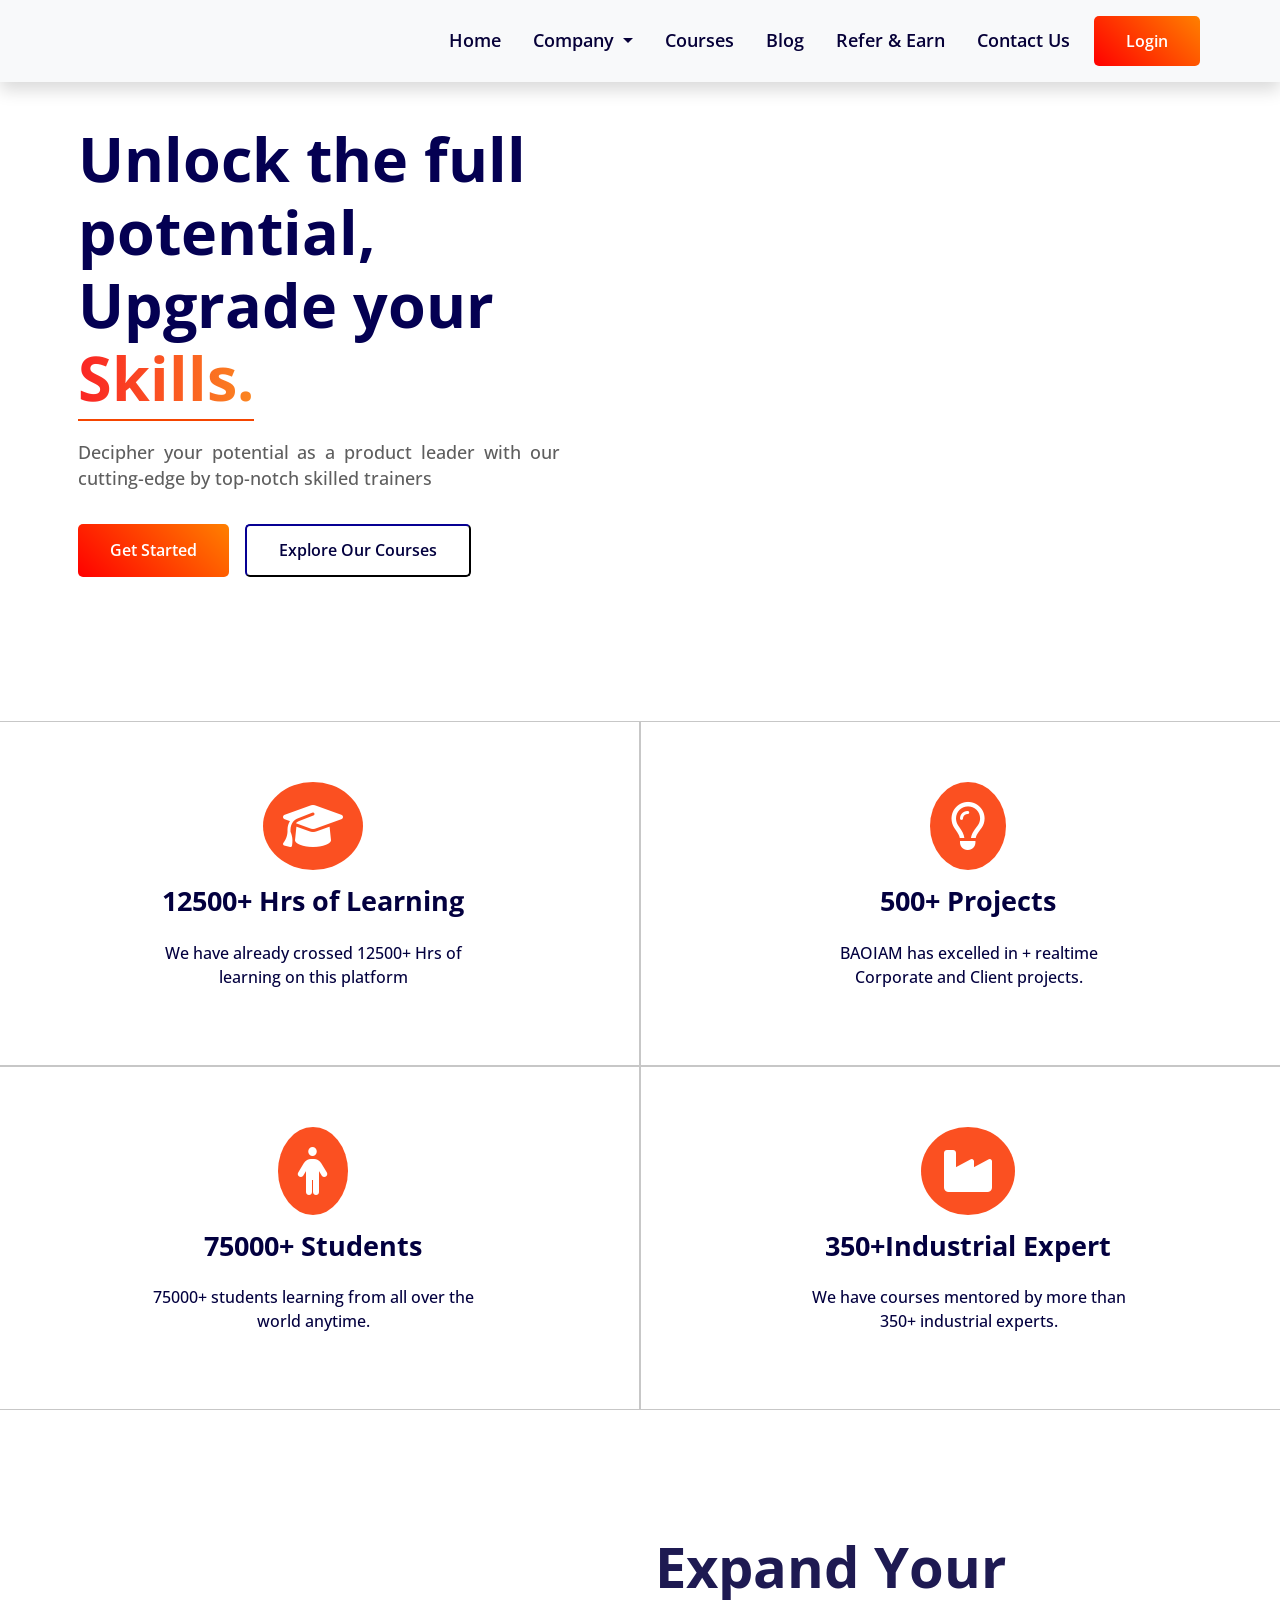
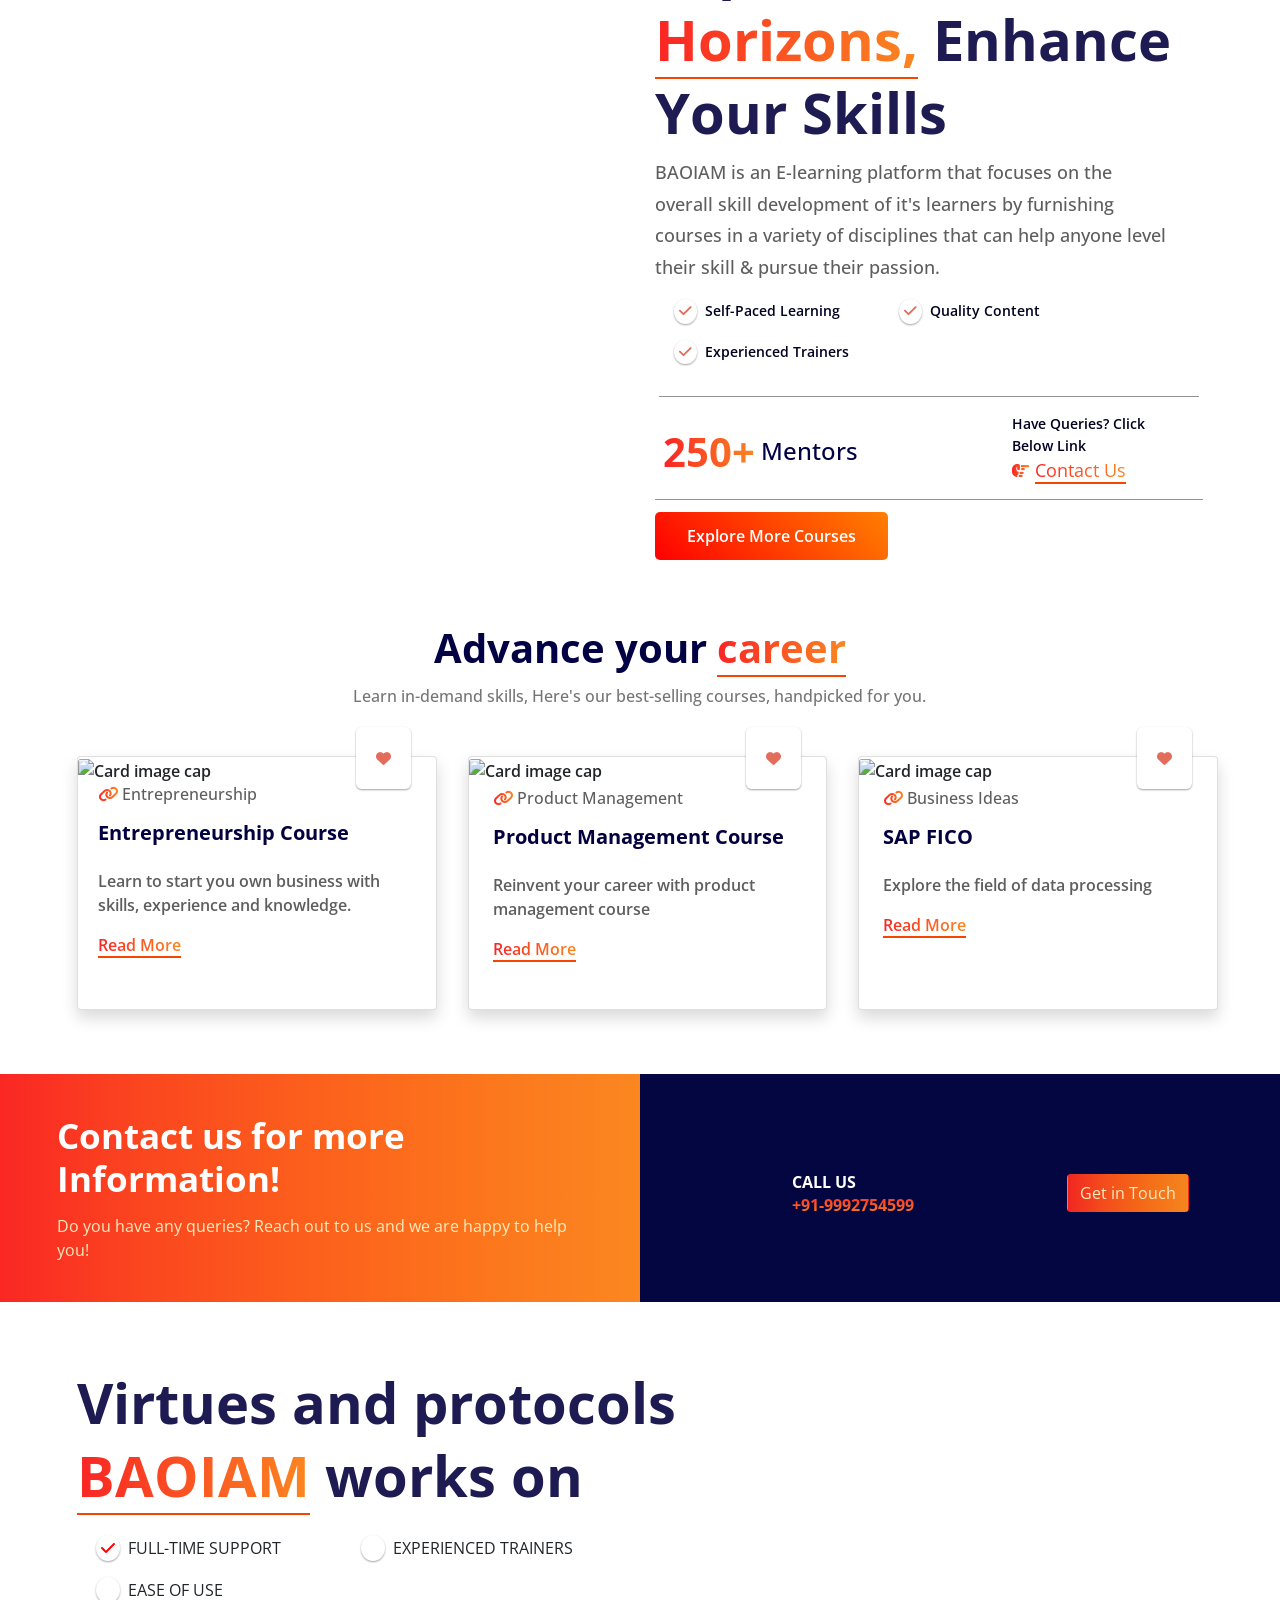
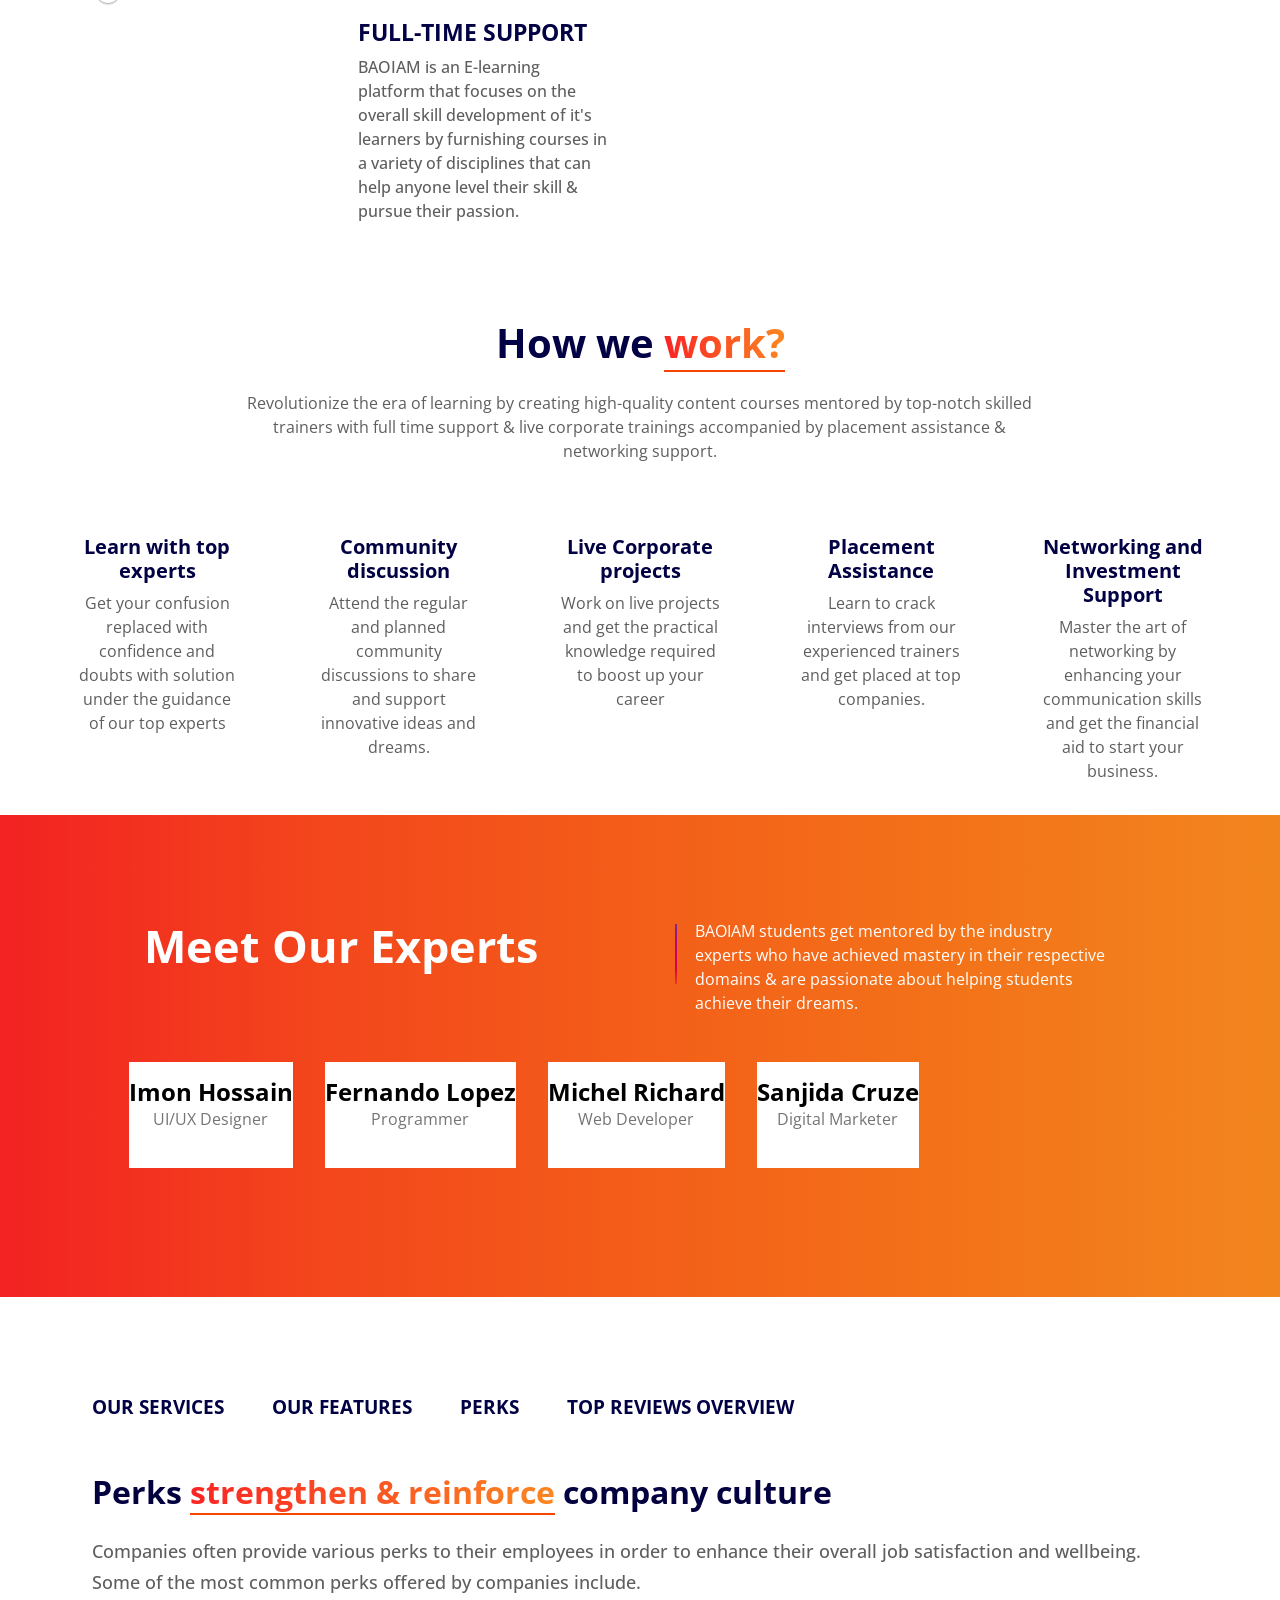
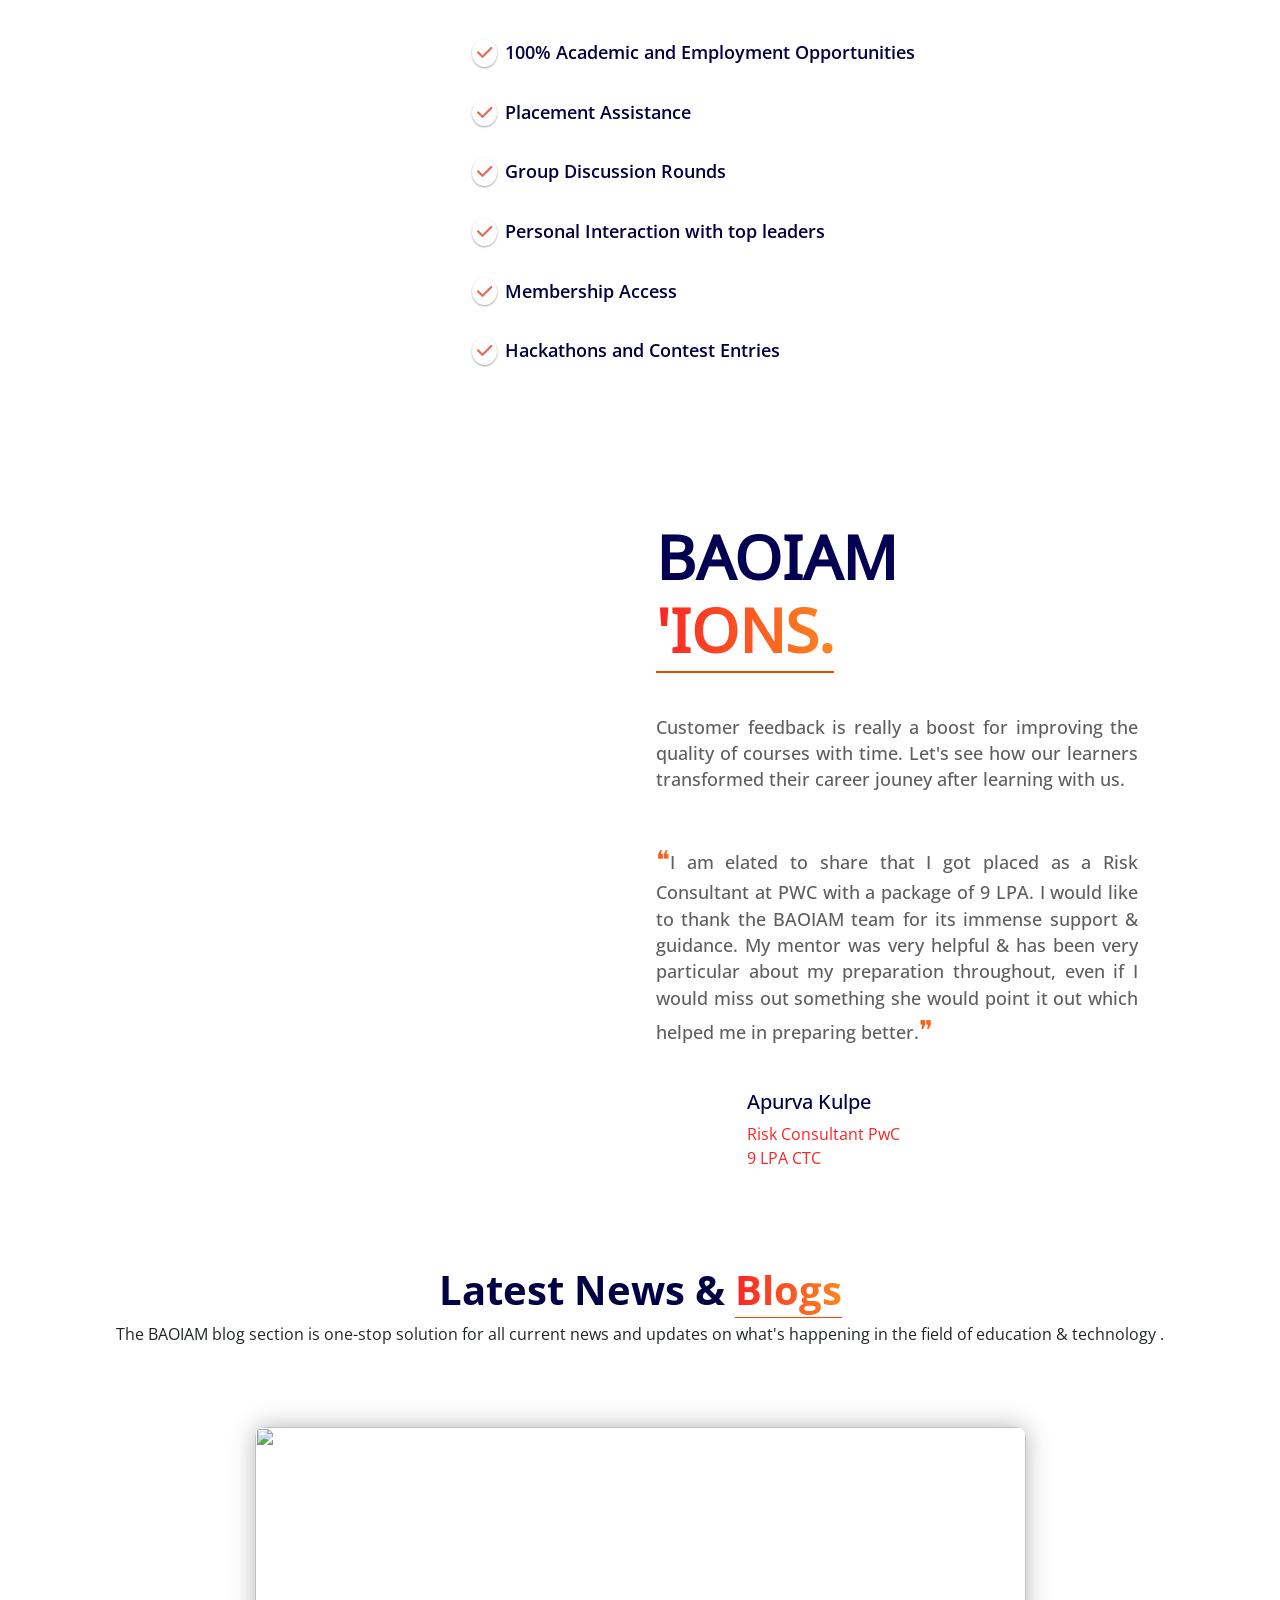
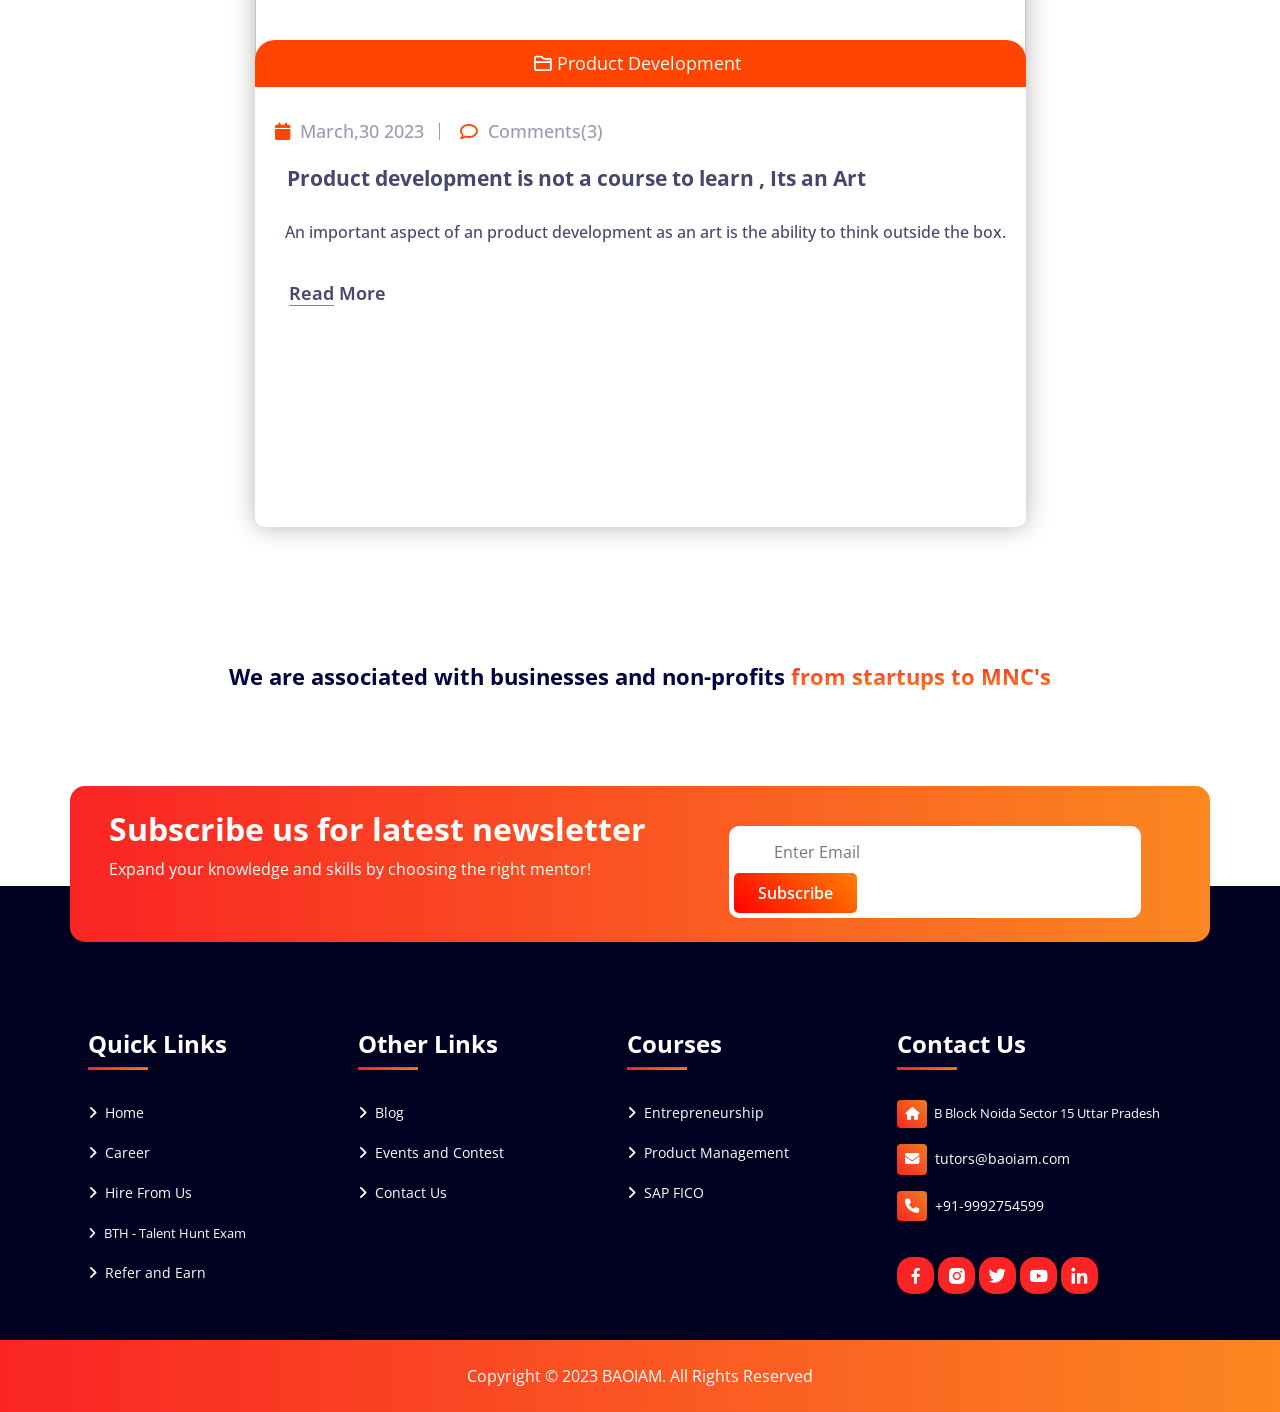
==== commit 4308d693: "change the align of footer" ====
--- a/index.html
+++ b/index.html
@@ -1108,9 +1108,9 @@
           <!-- Links -->
           <h6 style="color: #fff">Contact Us</h6>
           <hr class="mb-4 mt-0 d-inline-block mx-auto" id="hr-line" />
-          <p style="font-size: 0.8rem;"><i class="fas fa-home mr-1 p-2 rounded"></i>B Block Noida Sector 15 Uttar
+          <p style="font-size: 0.8rem;"><i class="fas fa-home mr-1 p-2 rounded"></i> B Block Noida Sector 15 Uttar
             Pradesh</p>
-          <p style="font-size: 0.9rem;"><i class="fas fa-envelope mr-1 p-2 rounded"></i>tutors@baoiam.com</p>
+          <p style="font-size: 0.9rem;"><i class="fas fa-envelope mr-1 p-2 rounded"></i> tutors@baoiam.com</p>
           <p style="font-size: 0.9rem;"><i class="fas fa-phone mr-1 p-2 rounded"></i> +91-9992754599</p>
           <div class="social">
             <a href="https://www.facebook.com/profile.php?id=100064896061625"><i class='bx bxl-facebook'></i></a>
--- a/CSS/style.css
+++ b/CSS/style.css
@@ -0,0 +1,1756 @@
+@import url('https://fonts.googleapis.com/css2?family=Open+Sans:wght@300;400;500;600;700;800&display=swap');
+@import url('https://fonts.googleapis.com/css2?family=Noto+Sans+Zanabazar+Square&display=swap');
+
+
+/* Common */
+* {
+  margin: 0;
+  padding: 0;
+  box-sizing: border-box;
+  font-family: 'Open Sans', sans-serif;
+}
+
+:root {
+  --color-orange: linear-gradient(45deg, #fa2424, #ed7e1e);
+  --color-white: #ffffff;
+  --box-shadow: 0px 0px 50px 0px rgb(0 0 0/10%);
+}
+
+.orange-color {
+  position: relative;
+  background: -webkit-linear-gradient(0deg, #fa2424, #fb8721);
+  -webkit-background-clip: text;
+  -webkit-text-fill-color: transparent;
+}
+
+.center-align {
+  justify-content: center;
+  margin: auto;
+}
+
+.underline {
+  position: relative;
+  background: -webkit-linear-gradient(0deg, #fa2424, #fb8721);
+  -webkit-background-clip: text;
+  -webkit-text-fill-color: transparent;
+  border-bottom: 2px solid rgb(245, 69, 0);
+}
+
+
+#nav-courses-one{
+  display: none;
+}
+
+a {
+  text-decoration: none !important;
+}
+
+section:not(.contact-us, .footer-container, #courses, .section-4, .carousel-inner) {
+  padding: 1rem 6%;
+}
+
+h1,
+h3,
+h4,
+h5,
+h6 {
+  color: rgb(1, 1, 68)
+}
+
+img {
+  width: 100%;
+}
+
+
+
+/* Header */
+header {
+  background: var(--color-white);
+  z-index: 1 !important;
+  box-shadow: rgb(49, 49, 49);
+}
+
+header .nav-item {
+  padding: 0.5rem;
+}
+
+header .nav-item a {
+  padding-top: 0.7rem;
+  color: rgb(6, 0, 56) !important;
+  font-size: 1.1rem;
+  font-weight: 600;
+}
+
+@media (max-width:991px) {
+  #nav-courses-one{
+    display: block;
+  }
+  #nav-courses-two{
+    display: none;
+  }
+
+  header .nav-item a,
+  header button{
+        font-size: 0.9rem;
+    }
+
+  #nav-courses-one .dropdown-toggle+.dropdown-menu>.nav-link{
+      padding-left:1.5rem;
+      padding-top:0;
+  }
+
+  .dropdown-menu[aria-labelledby="navbarDropdown-subcourses"]{
+      border-radius: 0;
+  }
+}
+
+
+header .navbar-brand {
+  padding-left: 4rem;
+}
+
+header .navbar-nav {
+  padding-right: 4rem;
+}
+
+header img {
+  width: 120px;
+}
+
+
+header .nav-item a:hover {
+  color: #ec4f01 !important;
+}
+
+.btn-1 {
+  font-size: 1rem;
+  font-weight: 600;
+  padding: 0.8rem 2rem;
+  background: -webkit-linear-gradient(45deg, #ff0000, #ff8000);
+  -webkit-text-fill-color: #ffffff;
+  border: none;
+  border-radius: 5px;
+  transition: 3s;
+}
+
+.btn-1:hover {
+  background: -webkit-linear-gradient(45deg, #ff8000, #ff0000);
+}
+
+.btn-2:hover {
+  background: #03003f;
+  -webkit-text-fill-color: #ffffff;
+}
+
+.btn-2 {
+  font-size: 1rem;
+  font-weight: 600;
+  padding: 0.8rem 2rem;
+  background: transparent;
+  -webkit-text-fill-color: #03003f;
+  border-color: #03003f;
+  border-radius: 5px;
+}
+
+/* Carousel section */
+
+.about-slide {
+  padding: 0;
+  margin: 0 0 0;
+  color: #fa2424;
+}
+
+.imginfo {
+  padding-top: 0;
+  position: relative;
+  left: 50%;
+  bottom: 5rem;
+}
+
+.infoimg {
+  padding-top: 0;
+}
+
+.responsive {
+  display: none;
+}
+
+.heading2 {
+  font-family: 'Noto Sans Zanabazar Square', sans-serif;
+}
+
+.heading2_underline {
+  position: relative;
+  background: -webkit-linear-gradient(0deg, #fa2424, #fb8721);
+  -webkit-background-clip: text;
+  -webkit-text-fill-color: transparent;
+}
+
+.heading2_underline::before {
+  content: "";
+  position: absolute;
+  bottom: 30px;
+  width: 100%;
+  height: 2px;
+  background: rgb(245, 69, 0);
+}
+
+
+.special {
+  background: linear-gradient(45deg, #fa2424, #fb8721);
+  /* background: -webkit-linear-gradient(#eee, #333); */
+  -webkit-background-clip: text;
+  background-clip: text;
+  -webkit-text-fill-color: transparent;
+  font-size: 1.6rem;
+  /* position: absolute; */
+}
+
+.carousel-inner {
+  padding: 1rem 6%;
+}
+
+@media (max-width: 576px) {
+  header .navbar-brand {
+    padding-left: 0rem;
+  }
+
+  .carousel-inner {
+    padding: 0 15px;
+  }
+}
+
+.home-btn {
+  display: flex;
+  flex-direction: row;
+}
+
+.home-btn .btn-1 {
+  margin-right: 1rem;
+}
+
+.home-section .row .col-md-6:not(.infoimg) {
+  padding: 4.5rem 1rem 1rem;
+}
+
+.home-section .row h2 {
+  margin-top: 35px;
+  font-size: 3.8rem;
+  font-weight: bold;
+  color: #040052;
+}
+
+.home-section .row p:not(.about-slide) {
+  font-size: 1.1rem;
+  font-weight: 500;
+  padding: 1rem 0rem;
+  color: #5e5e5e;
+  margin-right: 4rem;
+  text-align: justify;
+}
+
+.home-section .row img {
+  width: 100%;
+}
+
+
+@media (max-width:768px) {
+  .imginfo {
+    position: inherit;
+    left: 0;
+  }
+
+  header .navbar-brand {
+    padding-left: 1rem;
+  }
+}
+
+@media (max-width: 600px) {
+  .home-section .row h2 {
+    font-size: 3.3rem;
+  }
+
+  .home-section .row h2 br {
+    display: none;
+  }
+
+  .responsive {
+    display: block;
+  }
+
+  .laptop {
+    display: none;
+  }
+
+  .home-section .row p:not(.about-slide) {
+    margin-right: 0;
+    text-align: justify;
+  }
+}
+
+@media (max-width: 474px) {
+  .home-section .row h2 {
+    font-size: 2.8rem;
+  }
+
+  .home-section .row p:not(.about-slide) {
+    font-size: 15px;
+  }
+
+  .btn-1,
+  .btn-2 {
+    font-size: 14px;
+    padding: 8px 15px;
+  }
+}
+
+@media (max-width: 390px) {
+  .home-section .row h2 {
+    font-size: 28px;
+  }
+
+  .heading2_underline::before {
+    content: "";
+    position: absolute;
+    bottom: 10px;
+    width: 100%;
+    height: 2px;
+    background: rgb(245, 69, 0);
+  }
+}
+
+
+/* Boxes(Descriptions) */
+.boxes {
+  padding: 4rem 0% 6rem;
+  overflow-x: hidden;
+}
+
+.icons i {
+  border-radius: 50%;
+  padding: 20px 20px;
+  font-size: 48px;
+  /* width: 80px; */
+  height: auto;
+  color: rgb(255, 255, 255);
+  background-color: #fb5021;
+}
+
+.row_first {
+  padding: 60px 80px;
+  border: 1px solid rgba(100, 100, 100, 0.362);
+  width: 50%;
+  color: #03003f;
+  position: relative;
+}
+
+.div_text {
+  text-align: center;
+  justify-content: center;
+  margin: auto;
+}
+
+.div_text:hover {
+  color: #fff !important;
+}
+
+.div_text p {
+  transform: translateX(36%);
+}
+
+.div_text h2 {
+  padding: 15px;
+  font-size: 1.7rem;
+  font-weight: 700;
+}
+
+.row_first p {
+  font-size: 1rem;
+  font-weight: 500;
+}
+
+.row_first:hover {
+  background-image: url("../images/wave.png");
+  background-position: center;
+  background-size: cover;
+  color: #f9eded !important;
+}
+
+
+.virtues-heading {
+  font-size: 23px;
+  font-weight: 700;
+}
+
+@media (max-width: 767px) {
+  .div_text p {
+    transform: translateX(0);
+  }
+}
+
+@media (max-width: 500px) {
+  .div_text h2 {
+    font-size: 23px;
+  }
+
+  .row_first p {
+    font-size: 14px;
+  }
+
+  .row_first p {
+    padding-left: 18px;
+    padding-right: 18px;
+  }
+
+  .boxes {
+    padding-bottom: 0;
+    padding-top: 0;
+  }
+
+  .virtues-heading {
+    font-size: 20px;
+    font-weight: 700;
+  }
+
+  .virtues-sub-heading {
+    font-size: 15px;
+  }
+
+}
+
+/* Courses */
+
+.courses {
+  margin-bottom: 5rem;
+}
+
+.courses h1 {
+  text-align: center;
+  font-weight: 700;
+  position: relative;
+  top: 20px;
+}
+
+.courses p.sub-heading {
+  width: 70%;
+  margin: 2rem auto 3rem;
+  text-align: center;
+  font-weight: 500;
+  color: #757575;
+}
+
+
+.card .card-body .card-subtitle {
+  color: #5e5e5e;
+  margin-top: -1.5rem;
+}
+
+.card .card-body .card-title {
+  padding: 1rem 0rem 0.8rem;
+  font-weight: 700;
+  color: #03003f;
+}
+
+.card .card-body p {
+  color: #5e5e5e;
+}
+
+
+.card,
+.card-body a {
+  font-weight: 600;
+}
+
+.card-image img {
+  max-height: 100%;
+  max-width: 100%;
+  border-radius: 8px 8px 0px 0;
+}
+
+.card-action {
+  position: relative;
+  float: right;
+  margin-top: -30px;
+  margin-right: 25px;
+  z-index: 2;
+  color: #E26D5C;
+  background: #fff;
+  border-radius: 10%;
+  padding: 20px;
+  font-size: 15px;
+  box-shadow: 0 1px 2px 0 rgba(0, 0, 0, 0.2), 0 1px 2px 0 rgba(0, 0, 0, 0.19);
+}
+
+.card-action:hover {
+  color: #fff;
+  background: #E26D5C;
+  /* -webkit-animation: pulse 1.5s infinite; */
+}
+
+
+.fa-check {
+  font-weight: 700 !important;
+  color: #E26D5C;
+  background: #fff;
+  border-radius: 100%;
+  padding: 5px;
+  box-shadow: 0 1px 2px 0 rgba(0, 0, 0, 0.2), 0 1px 2px 0 rgba(0, 0, 0, 0.19);
+}
+
+@media (max-width: 768px) {
+  .card-deck {
+    display: flex;
+    flex-wrap: nowrap;
+    overflow-x: auto;
+  }
+
+  .card {
+    flex: 0 0 auto;
+    width: 100%;
+  }
+}
+
+@media (max-width: 576px) {
+  .courses {
+    padding-left: 15px;
+    padding-right: 15px;
+  }
+
+  .courses h1 {
+    font-size: 28px;
+    position: relative;
+    top: 20px;
+  }
+
+  .courses p.sub-heading {
+    font-size: 16px;
+    text-align: justify;
+    width: 100%;
+    margin-bottom: 2rem;
+  }
+}
+
+/* Enhance skill section */
+.section-3 .horizon h2 {
+  font-size: 3.5rem;
+  font-weight: 700;
+  line-height: 1.3;
+  color: #1E1A52;
+}
+
+.section-3 .horizon .horizon-sub-heading {
+  color: #5e5e5e;
+  font-weight: 500;
+  font-size: 1.1rem;
+  justify-content: center;
+  padding-right: 2rem;
+  line-height: 1.8;
+}
+
+.section-3 .horizon .check {
+  padding-bottom: 1rem;
+  border-bottom: 1.5px solid #949494;
+}
+
+.section-3 .horizon .check p,
+.section-3 .horizon .col-md-7 .queries p {
+  font-size: 0.9rem;
+  font-weight: 600;
+  color: #000121;
+}
+
+.section-3 .horizon .col-md-7 .queries a {
+  font-size: 1.1rem;
+}
+
+/* .section-3 .horizon .row .mentors{
+  border-right: 1.5px solid #949494;
+} */
+
+.section-3 .horizon {
+  border-bottom: 1.5px solid #949494;
+}
+
+.section-3 .horizon .mentors h4 {
+  font-size: 1.5rem;
+}
+
+.section-3 .horizon .mentors span {
+  font-size: 2.5rem;
+  font-weight: 700;
+  position: relative;
+  top: 7px;
+}
+
+.section-3 .explore-btn {
+  position: relative;
+  margin-top: 1.5rem;
+  top: 1.5rem;
+  margin-bottom: 1rem;
+}
+
+.section-3 .horizon-sub-heading b {
+  color: #000000;
+}
+
+.queries p {
+  margin-bottom: 0;
+}
+
+.queries a {
+  position: relative;
+  /* bottom: 10px; */
+}
+
+.horizon .row .mentors h4 {
+  text-align: center;
+}
+
+.mentors-outer-div {
+  margin-top: 1rem;
+  margin-bottom: 1rem;
+}
+
+@media (max-width: 576px) {
+  .section-3 .horizon h2 {
+    font-size: 25px;
+    margin-top: 35px;
+  }
+
+  .section-3 .horizon .horizon-sub-heading {
+    font-size: 15px;
+    text-align: justify;
+  }
+
+  .horizon .row p {
+    padding-left: 0;
+  }
+
+  .horizon .queries {
+    text-align: center;
+  }
+
+  .mentors-outer-div {
+    margin-top: 0;
+  }
+
+  .section-3 .horizon .mentors span {
+    font-size: 28px;
+    top: 4px;
+  }
+
+  .section-3 .horizon .mentors h4 {
+    font-size: 21px;
+  }
+
+  .queries-outer-div {
+    bottom: 15px;
+  }
+
+  .section-3 .text-left .button {
+    text-align: center;
+  }
+
+  .btn-1 {
+    font-size: 14px;
+    padding: 8px 15px;
+  }
+}
+
+
+/* How we work section */
+section.work {
+  padding: 3rem 8rem 6rem;
+  text-align: center;
+}
+
+section.work h1 {
+  font-weight: 700;
+}
+
+section.work p.sub-heading {
+  margin-top: 1.5rem;
+  width: 70%;
+  color: #5e5e5e;
+}
+
+section.work .contents {
+  margin-top: 3rem;
+  display: grid;
+  grid-template-columns: repeat(auto-fill, minmax(160px, 1fr));
+  grid-gap: 5rem;
+}
+
+section.work .contents .steps {
+  position: relative;
+}
+
+section.work .contents .steps:not(.last)::after {
+  content: url('../images/arrow.png');
+  position: absolute;
+  display: inline-block;
+  top: -40px;
+  right: -120px;
+}
+
+section.work .contents .steps img {
+  width: 80%;
+  margin-bottom: 1rem;
+}
+
+section.work .contents h5 {
+  font-weight: 700;
+}
+
+section.work .contents p {
+  color: #5e5e5e;
+}
+
+@media (max-width: 576px) {
+  section.work h1 {
+    font-size: 25px;
+  }
+
+  section.work p.sub-heading {
+    font-size: 15px;
+    width: 90vw;
+    text-align: justify;
+  }
+
+  section.work {
+    padding: 3rem 20px 6rem;
+  }
+
+  section.work .contents .steps img {
+    max-width: 165px;
+  }
+
+  /* section.work .contents{
+    grid-template-columns: repeat(auto-fill, minmax(145px, 1fr));
+    grid-gap: 1.3rem;
+  } */
+  section.work .contents h5 {
+    font-size: 18px;
+  }
+
+  section.work .contents p {
+    font-size: 14px;
+    text-align: justify;
+  }
+}
+
+
+@media (max-width: 1298px) {
+  section.work .contents .step-4::after{
+    display: none !important;
+  }
+}
+
+@media (max-width: 1000px) {
+  section.work .contents .step-3::after{
+    display: none !important;
+  }
+  section.work .contents .step-4::after{
+    display:inline-block !important;
+  }
+}
+
+@media (max-width: 720px) {
+  section.work .contents .steps:not(.last)::after {
+    display: none;
+  }
+  section.work .contents .step-4::after{
+    display:none !important;
+  }
+}
+
+/* Expert section */
+section.expert {
+  background-image: linear-gradient(to right, #f22222, #f3461c, #f35e19, #f37319, #f2851e);
+  color: #fff;
+  font-family: 'PT Sans', sans-serif;
+  padding: 5rem auto !important;
+  margin-bottom: 5rem;
+}
+
+section.expert h1 {
+  font-weight: 700;
+  font-size: 2.8rem;
+}
+
+section.expert p.line {
+  position: relative;
+  display: inline-block;
+}
+
+section.expert p.line::before {
+  content: "";
+  position: absolute;
+  top: 5px;
+  left: 35px;
+  width: 2px;
+  height: 60px;
+  background-image: linear-gradient(to top, #e23b1c, #de0045, #ca0067, #a80b83, #782c96);
+}
+
+section.expert .about {
+  background-color: #fff;
+  position: relative;
+  text-align: center;
+  bottom: 25px;
+  color: #757575;
+/*   width: 90%;
+  left: 12px; */
+  padding: 1rem 0 0.3rem;
+}
+
+section.expert .about h4 {
+  color: #000000;
+  font-weight: 700;
+  margin-bottom: 0;
+}
+
+
+@media (max-width: 576px) {
+  section.expert {
+    padding: 1rem 0;
+    margin-bottom: 1rem;
+  }
+
+  section.expert .wrapper {
+    padding: 0 24px;
+  }
+
+  section.expert .wrapper .row .col-lg-12,
+  section.expert .wrapper .row .row .col-lg-6 {
+    padding: 0;
+  }
+
+  section.expert .text {
+    font-size: 13px;
+    text-align: justify;
+
+  }
+
+  section.expert h1 {
+    font-size: 26px;
+  }
+
+  section.expert p.line::before {
+    display: none;
+  }
+}
+
+
+/* Contact us section */
+section.contact-us {
+  width: 100%;
+  padding: 0;
+  overflow-x: hidden;
+}
+
+section.contact-us .left {
+  background-image: linear-gradient(to right, #fa2424, #fb471f, #fc601c, #fc751c, #fb8721);
+  padding: 2.5rem 0;
+  color: #fdecbe;
+}
+
+section.contact-us .left h1,
+section.contact-us .left p {
+  width: 78%;
+}
+
+section.contact-us .left h1 {
+  font-weight: 700;
+  color: #fff;
+  font-size: 2.2rem;
+  padding-bottom: 15px;
+}
+
+section.contact-us .right {
+  background-color: #040641;
+  color: #fff;
+}
+
+section.contact-us .right .outer {
+  margin: 12% 0;
+
+}
+
+section.contact-us .right img {
+  filter: drop-shadow(0 0 10px #fff);
+  width: 50px;
+  position: relative;
+  top: 15px;
+  margin-bottom: 15px;
+}
+
+section.contact-us .button {
+  position: relative;
+  top: 10px;
+}
+
+/* section.contact-us .right .call{
+    display: flex;
+    flex-direction: column;
+} */
+
+section.contact-us .right p,
+section.contact-us .right h5 {
+  font-weight: 700;
+  font-size: 1rem;
+  margin-bottom: 0;
+  /* display: inline-block; */
+}
+
+.orange-bg {
+  background-image: linear-gradient(to right, #f12721, #f3471c, #f45f19, #f57319, #f5851e);
+  color: #fdecbe !important;
+  border-radius: 5px;
+  padding: 10px 20px;
+}
+
+@media (max-width: 576px) {
+  section.contact-us .left {
+    padding-left: 25px;
+    padding-right: 25px;
+  }
+
+  section.contact-us .left h1 {
+    font-size: 25px;
+    width: 100%;
+  }
+
+  section.contact-us .left p {
+    width: 100%;
+    font-size: 15px;
+  }
+
+  .contact-us img {
+    position: relative;
+    left: 30px;
+    width: 60px;
+    height: 50px;
+  }
+
+  .contact-us .btn {
+    border-radius: 5.5px;
+    margin-top: 25px;
+  }
+}
+
+/* Virtues and Protocols */
+
+p.virtues-sub-heading {
+  font-size: 1rem;
+  color: #5e5e5e;
+  font-weight: 500;
+}
+
+.virtues i:hover {
+  cursor: pointer;
+}
+
+#virtues-tab-1 .fa {
+  color: red;
+}
+
+#virtues-tab-2 .fa {
+  color: white;
+}
+
+#virtues-tab-3 .fa {
+  color: white;
+}
+
+#virtues-tab-1-content {
+  display: block;
+}
+
+#virtues-tab-2-content {
+  display: none;
+}
+
+#virtues-tab-3-content {
+  display: none;
+}
+
+/* Home Blog Section */
+
+/* section2 */
+#courses {
+  transition: all 0.4s ease;
+}
+
+.we__offer {
+  margin-top: 30px;
+  display: flex;
+  flex-wrap: wrap;
+  align-content: center;
+  justify-content: center;
+}
+
+.we__offer_card {
+
+  border-radius: 10px;
+  overflow: hidden;
+  box-shadow: 0 0 25px 0 rgba(71, 69, 69, 0.4);
+  transition: all 0.3s ease;
+  width: auto;
+  margin-bottom: 30px;
+  height: 620px;
+}
+
+
+.we__offer_card .course_img {
+  position: relative;
+
+}
+
+.we__offer_card .course_img .img-text {
+  position: absolute;
+  background-color: orangered;
+  width: 100%;
+  padding: 10px;
+  bottom: 0;
+  left: 0;
+  border-top-left-radius: 20px;
+  border-top-right-radius: 20px;
+  text-align: center;
+
+}
+
+.we__offer_card .course_img .img-text .text {
+  color: white;
+  font-size: 1.1rem;
+  font-weight: 700;
+  padding-right: 5px;
+}
+
+.we__offer_card .course_img img {
+  width: 100%;
+  height: 260px;
+  object-position: center;
+  object-position: cover;
+}
+
+.we__offer_content {
+  padding: 30px 20px;
+}
+
+.we__offer_content .blog-icon {
+
+  font-size: 1.1rem;
+  font-weight: 500;
+  color: #9a9bb2;
+  line-height: 1.6;
+  gap: 1rem;
+}
+
+.we__offer_content .blog-icon span {
+  margin-right: 10px;
+}
+
+.we__offer_content .blog-icon i {
+  color: orangered;
+  text-align: center;
+
+}
+
+.we__offer_content .blog-icon .fa {
+  padding-right: 10px;
+}
+
+.we__offer_content .blog-icon .fa-regular {
+  padding-right: 10px;
+  border-left: 1.5px solid #9a9bb2;
+  padding-left: 20px;
+}
+
+.we__offer_content h1 {
+  display: inline;
+  font-size: 1rem;
+  font-weight: 500;
+  text-align: justify;
+}
+
+.we__offer_content .subcontent p {
+  color: rgb(71, 71, 110);
+  padding: 0px 0px 20px 10px;
+  font-weight: 500;
+  text-align: justify;
+}
+
+.we__offer_content h2 {
+  font-size: 1.3rem;
+  font-weight: 700;
+  line-height: 1.7rem;
+  padding: 20px 12px;
+  color: rgb(71, 71, 110);
+}
+
+.we__offer_content a {
+  color: rgb(71, 71, 110);
+
+}
+
+.we__offer_content a:hover {
+  color: orangered;
+}
+
+.course_btn {
+  padding-bottom: 20px;
+  font-weight: 650;
+  font-size: 1.1rem;
+  margin-left: 2%;
+}
+
+.course_btn span {
+  border-bottom: 1.5px solid #868689;
+}
+
+.course_btn:hover {
+  transition-duration: 1sec;
+  cursor: pointer;
+}
+
+
+/* swiper */
+
+
+.swipe {
+  /* background-color: #6221fb; */
+  padding: 0 5%;
+}
+
+.swipe-heading p {
+  text-align: center;
+}
+
+.swipe-heading h1 {
+  text-align: center;
+  font-weight: 700;
+}
+
+@media (max-width: 576px) {
+  .swipe-heading h1 {
+    font-size: 25px;
+  }
+
+  .swipe-heading p {
+    font-size: 15px;
+    text-align: justify;
+  }
+}
+
+.we__offer .swipe-heading {
+  text-align: center;
+  /* background-color: #fb21b6; */
+}
+
+.we__offer .swipe-heading h1 {
+  font-size: 4rem;
+  font-weight: bold;
+  color: #040052;
+  background-color: #782c96;
+}
+
+.swipe-heading h1 span {
+  background: -webkit-linear-gradient(0deg, #fa2424, #fb8721);
+  /* background-color: white; */
+  background-clip: text;
+  -webkit-background-clip: text;
+  -webkit-text-fill-color: transparent;
+  border-bottom: 1.5px solid orangered;
+}
+
+.we__offer .swipe-heading p {
+  font-size: 1.1rem;
+  color: rgb(159 159 167);
+  padding: 10px 0px 20px 10px;
+  font-weight: 500;
+
+}
+
+.new {
+  padding: 40px;
+}
+
+.nav-courses-list{
+  display: none;
+  position: absolute;
+  list-style: none;
+  padding:20px 0;
+  width:300px;
+  top:100%;
+  left:-200%;
+  background-color: white;
+  color:black;
+  box-shadow: 10px 10px 20px rgba(19, 18, 18, 0.2);
+}
+
+.fa-location-arrow{
+  font-size: 12px;
+}
+
+.nav-courses-list>li>a{
+  display: flex;
+  width: 100%;
+  padding:15px 20px;
+  position:relative;
+  font-weight: 600;
+  align-items: center;
+  justify-content: space-between;
+  cursor: pointer;
+  font-size: 1.2rem;
+  transition:all 150ms ease;
+}
+
+.nav-courses-list>li>a:hover{
+  color:orangered !important;
+  background-color: rgba(241, 214, 164, 0.603);
+}
+
+.nav-courses-list>li .bar{
+  content:"";
+  position:absolute;
+  height:100%;
+  width:0.3em;
+  background-color:white;
+  left:0;
+}
+
+.nav-courses-list .sub-courses-list{
+  display: none;
+  flex-direction: column;
+  flex-wrap:wrap;
+  list-style: none;
+  background-color:white;
+  padding:1em 2em;
+  padding-left:1em;
+  margin:0;
+  position:absolute;
+  top:0;
+  left:100%;
+  max-height: 25em;
+  width: 30em;
+  column-gap:0;
+  transition:all 100ms ease-in;
+}
+
+.nav-courses-list .sub-courses-list li{
+  padding:0.5em 1.2em;
+  max-width: 15em;
+  line-height: 2em;
+  cursor:pointer;
+}
+
+.nav-courses-list .sub-courses-list li:hover{
+  background-color: rgba(248, 183, 121, 0.603);
+}
+
+
+.fa-location-arrow{
+  transform:rotate(45deg);
+}
+
+.nav-btn::after,
+.nav-btn::before {
+  font-size: 20px !important;
+  color: orangered;
+}
+
+.swiper-pagination-bullet {
+  background-color: orangered !important;
+}
+
+.swiper-pagination-bullet-active {
+  background-color: red !important;
+}
+
+
+
+/* Resonsive */
+
+@media (max-width: 1300px) {
+  .we__offer_card {
+    height: 700px;
+  }
+}
+
+
+@media (max-width: 1220px) {
+  .we__offer_card {
+    height: 600px;
+  }
+}
+
+@media (max-width: 1000px) {
+  .we__offer_card {
+    height: 650px;
+  }
+}
+
+@media (max-width: 910px) {
+  .we__offer_content .blog-icon {
+    font-size: 0.9rem;
+    line-height: 1.6;
+    gap: 0.9rem;
+  }
+}
+
+@media (max-width: 910px) {
+
+  .we__offer_content .blog-icon {
+
+    font-size: 0.9rem;
+    line-height: 1.6;
+    gap: 0.9rem;
+  }
+}
+
+@media (max-width: 900px) {
+  .we__offer_card {
+    width: 100%;
+    gap: 2rem;
+  }
+  .we__offer_card {
+    height: fit-content;
+  }
+
+  .we__offer_content h2 {
+    font-size: 1.1rem;
+    font-weight: 700;
+    padding: 10px 0px;
+
+  }
+
+  .we__offer_content .subcontent p {
+    font-size: o.9rem;
+    font-weight: 500;
+    padding: 0px;
+  }
+}
+
+@media (max-width: 600px) {
+
+  .we__offer_card {
+    min-height: 500px;
+  }
+
+}
+
+@media (max-width: 450px) {
+
+  .we__offer_card {
+    height: 490px;
+  }
+
+  .we__offer .swipe-heading h1 {
+
+    font-size: 1.1rem;
+    font-weight: 600;
+
+  }
+
+  .we__offer_card .course_img img {
+    width: 100%;
+    height: 200px;
+  }
+
+  .we__offer_content h2 {
+    font-size: 0.8rem;
+    font-weight: 600;
+    line-height: 1.2rem;
+  }
+
+  .course_btn {
+    font-size: 1rem;
+    font-weight: 500;
+    padding-bottom: 3px;
+  }
+
+  .we__offer_content .subcontent p {
+    font-size: 0.7rem;
+    font-weight: 500;
+    padding: 0px;
+  }
+
+  .we__offer_content .blog-icon {
+    font-size: 0.6rem;
+  }
+
+  .we__offer_content .blog-icon .fa-regular {
+    /* padding-left: 13px; */
+    /* background-color: #fb8721; */
+  }
+
+  .we__offer_content .blog-icon .fa-regular {
+    padding-right: 8 px;
+    /* border-left: 1.5px solid #9a9bb2; */
+    padding-left: 10px;
+  }
+
+  .we__offer_card .course_img .img-text .text {
+
+    font-size: 0.6rem;
+
+  }
+
+}
+
+@media (max-width: 345px) {
+
+  .we__offer_card {
+    height: 530px;
+  }
+
+  .we__offer_card .course_img img {
+    width: 100%;
+    height: 200px;
+
+  }
+
+  .we__offer_content .blog-icon {
+    font-size: 0.3rem;
+  }
+
+  .we__offer_content .blog-icon .fa-regular {
+    padding-right: 4 px;
+    padding-left: 4px;
+  }
+
+  .we__offer_card .course_img .img-text .text {
+    font-size: 0.6rem;
+  }
+}
+
+
+/* Associations with partners section */
+section.startups {
+  margin-top: -40px;
+}
+
+section.startups .wrapper {
+  padding: 0;
+}
+
+section.startups h5 {
+  font-weight: 700;
+  text-align: center;
+  font-size: 1.4rem;
+}
+
+section.startups h5 span,
+section.contact-us .right p {
+  background: -webkit-linear-gradient(#fa2424, #fb8721);
+  -webkit-background-clip: text;
+  -webkit-text-fill-color: transparent;
+}
+
+
+img {
+  width: 100%;
+}
+
+@media (max-width: 576px) {
+  section.startups h5 {
+    font-size: 20px;
+    text-align: left;
+  }
+}
+
+
+/* tabs and tabs content section */
+
+#downloads p {
+  cursor: pointer;
+  font-size: 1.2rem;
+  font-weight: 700;
+  margin-bottom: 4px;
+  color: rgb(1, 1, 68);
+}
+
+#downloads .nav-item {
+  text-transform: uppercase;
+  font-size: 1rem;
+  margin-right: 3rem;
+}
+
+section div.wrapper {
+  width: 95%;
+  margin: 3rem auto;
+  padding: 2.5rem 1.5rem;
+}
+
+.section-4 {
+  padding: 1rem 6%;
+}
+
+.section-4 #tab-1-content,
+.section-4 #tab-2-content,
+.section-4 #tab-3-content,
+.section-4 #tab-4-content {
+  display: none;
+  opacity: 0;
+}
+
+.show {
+  display: block !important;
+  opacity: 1 !important;
+  transition: all 1000 ease-in;
+}
+
+.section-4 .current-tab {
+  position: relative;
+  /* background-image: url('./images/line-triangle.png'); */
+}
+
+.section-4 .current-tab::before {
+  content: "";
+  position: absolute;
+  bottom: 0;
+  width: 100%;
+  height: 2px;
+  background: -webkit-linear-gradient(0deg, #fa2424, #fb8721);
+
+  /* background-image: url('./images/line-triangle.png'); */
+}
+
+.section-4 .current-tab::after {
+  content: "";
+  position: absolute;
+  right: 50%;
+  top: 31px;
+  transform: translateX(50%);
+  width: 0;
+  height: 0;
+  border: 10px solid transparent;
+  border-bottom: 0;
+  border-top: 20px solid #fa2424;
+}
+
+/* .section-4 .no-before:before{
+  content:none;
+}
+
+.section-4 .no-after:after{
+  content:none;
+} */
+
+.section-4 .tab-content-item .tabs-content-heading {
+  color: #03003f;
+  font-weight: 700;
+}
+
+.section-4 .tab-content-item .tabs-content-subheading {
+  font-size: 1.1rem;
+  line-height: 1.8;
+  font-weight: 500;
+  color: #5e5e5e;
+}
+
+.section-4 .tab-content-item .row .list p {
+  color: #03003f;
+  font-size: 1.1rem;
+  font-weight: 600;
+}
+
+@media (max-width: 576px) {
+  section.section-4 {
+    padding: 0 15px;
+  }
+
+  #downloads {
+    padding-left: 0;
+    padding-right: 0;
+  }
+
+  #downloads .nav {
+    position: relative;
+    top: 20px;
+  }
+
+  #downloads p {
+    font-size: 17px;
+  }
+
+  #downloads .nav-item {
+    margin-bottom: 15px;
+    margin-right: 20px;
+  }
+
+  .section-4 .current-tab::after {
+    display: none;
+  }
+
+  section.section-4 .tabs-content-heading {
+    font-size: 24px;
+  }
+
+  .section-4 .tab-content-item .tabs-content-subheading,
+  .section-4 .tab-content-item .row .list p {
+    font-size: 15px;
+  }
+}
+
+/* Subscribe */
+.subscribe {
+  position: relative;
+  margin-bottom: -5rem;
+  background: -webkit-linear-gradient(0deg, #fa2424, #fb8721);
+  border-radius: 15px;
+  color: #fff;
+}
+
+#subscribe h2 {
+  font-weight: 700;
+}
+
+.form {
+  background: #ffffff;
+  padding: 5px 5px;
+  border-radius: 10px;
+
+}
+
+.form input {
+  border-radius: 5px;
+  border-style: none;
+  color: rgb(29, 29, 29);
+  background-color: white;
+  padding: 9px 2.5rem;
+  outline: none;
+}
+
+.btn-3 {
+  font-size: 1rem;
+  font-weight: 600;
+  padding: 0.5rem 1.5rem;
+  background: -webkit-linear-gradient(45deg, #ff0000, #ff8000);
+  -webkit-text-fill-color: #ffffff;
+  border: none;
+  border-radius: 5px;
+  transition: 3s;
+}
+
+.btn-3:hover {
+  background: -webkit-linear-gradient(45deg, #ff8000, #ff0000);
+}
+
+@media (max-width: 576px) {
+  .form input {
+    padding: 9px 1rem;
+  }
+}
+
+
+/* Footer section */
+footer {
+  display: relative;
+  background-color: #000121;
+  /* height: 80vh; */
+}
+
+.footer-container {
+  padding-top: 9rem !important;
+  padding: 1rem 4%;
+}
+
+.footer-end-container {
+  padding: 1rem 6%;
+   /* border: 1px solid white; */
+   margin: 0 auto;
+   text-align: center;
+}
+
+footer .row h6 {
+  font-size: 1.5rem;
+  font-weight: 700;
+}
+
+#hr-line {
+  width: 60px;
+  background: var(--color-orange);
+  height: 1.5px;
+}
+
+footer .contact-us p i {
+  background: var(--color-orange);
+  font-weight: 700;
+}
+
+footer .contact-us p div i {
+  background: var(--color-orange);
+  font-weight: 700;
+}
+
+.footer-end {
+  background: -webkit-linear-gradient(0deg, #fa2424, #fb8721);
+}
+
+.social {
+  padding-right: 5px;
+}
+
+.social a {
+  height: 37px;
+  width: 37px;
+  background: #fa2424;
+  color: #fff;
+  display: inline-flex;
+  align-items: center;
+  justify-content: center;
+  font-size: 21px;
+  border-radius: 15px;
+  margin-top: 20px;
+  transition: 1s;
+}
+
+.social a:hover {
+  background: #fff;
+  color: #fa2424;
+}
+
+
+
+
+
+.experts{
+  display: flex;
+  flex-direction: row;
+}
+.expertImage{
+  margin-left: 1rem;
+  margin-right: 1rem;
+}
+#left{
+  margin-left: 0;
+}
+#right{
+  margin-right: 0;
+}
+.expertImage .about p{
+  padding-bottom: 1rem;
+}
+@media (max-width : 1025px){
+  .expertImage .about h4{
+      font-size: 1.2rem;
+  }   
+}
+
+@media (max-width: 1000px) {
+  .experts{
+      overflow-x: auto;
+  }
+  .expertImage img{
+      width: 50vw;
+  }
+  .expertImage .about h4{
+      font-size: 1rem;
+  }
+  .expertImage .about p{
+      font-size: 0.8rem;
+      padding-bottom: 1rem;
+  }
+}
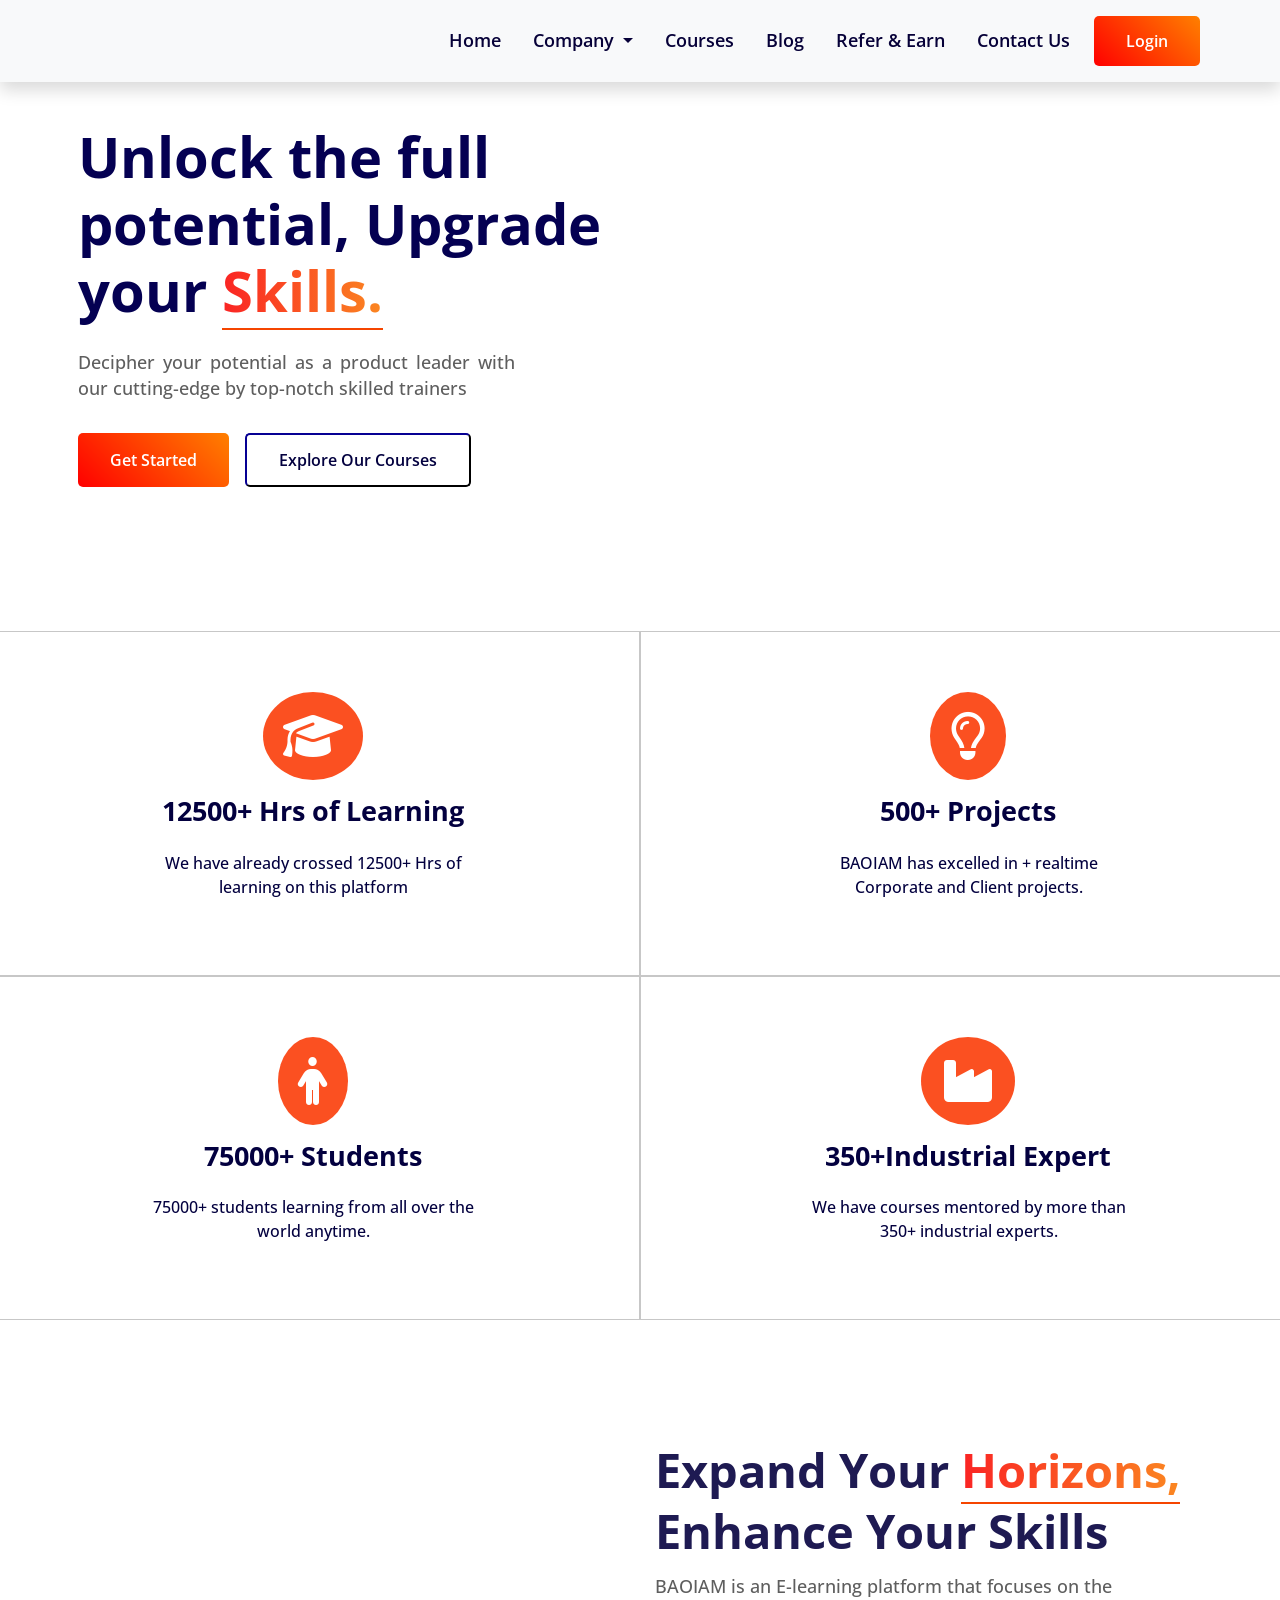
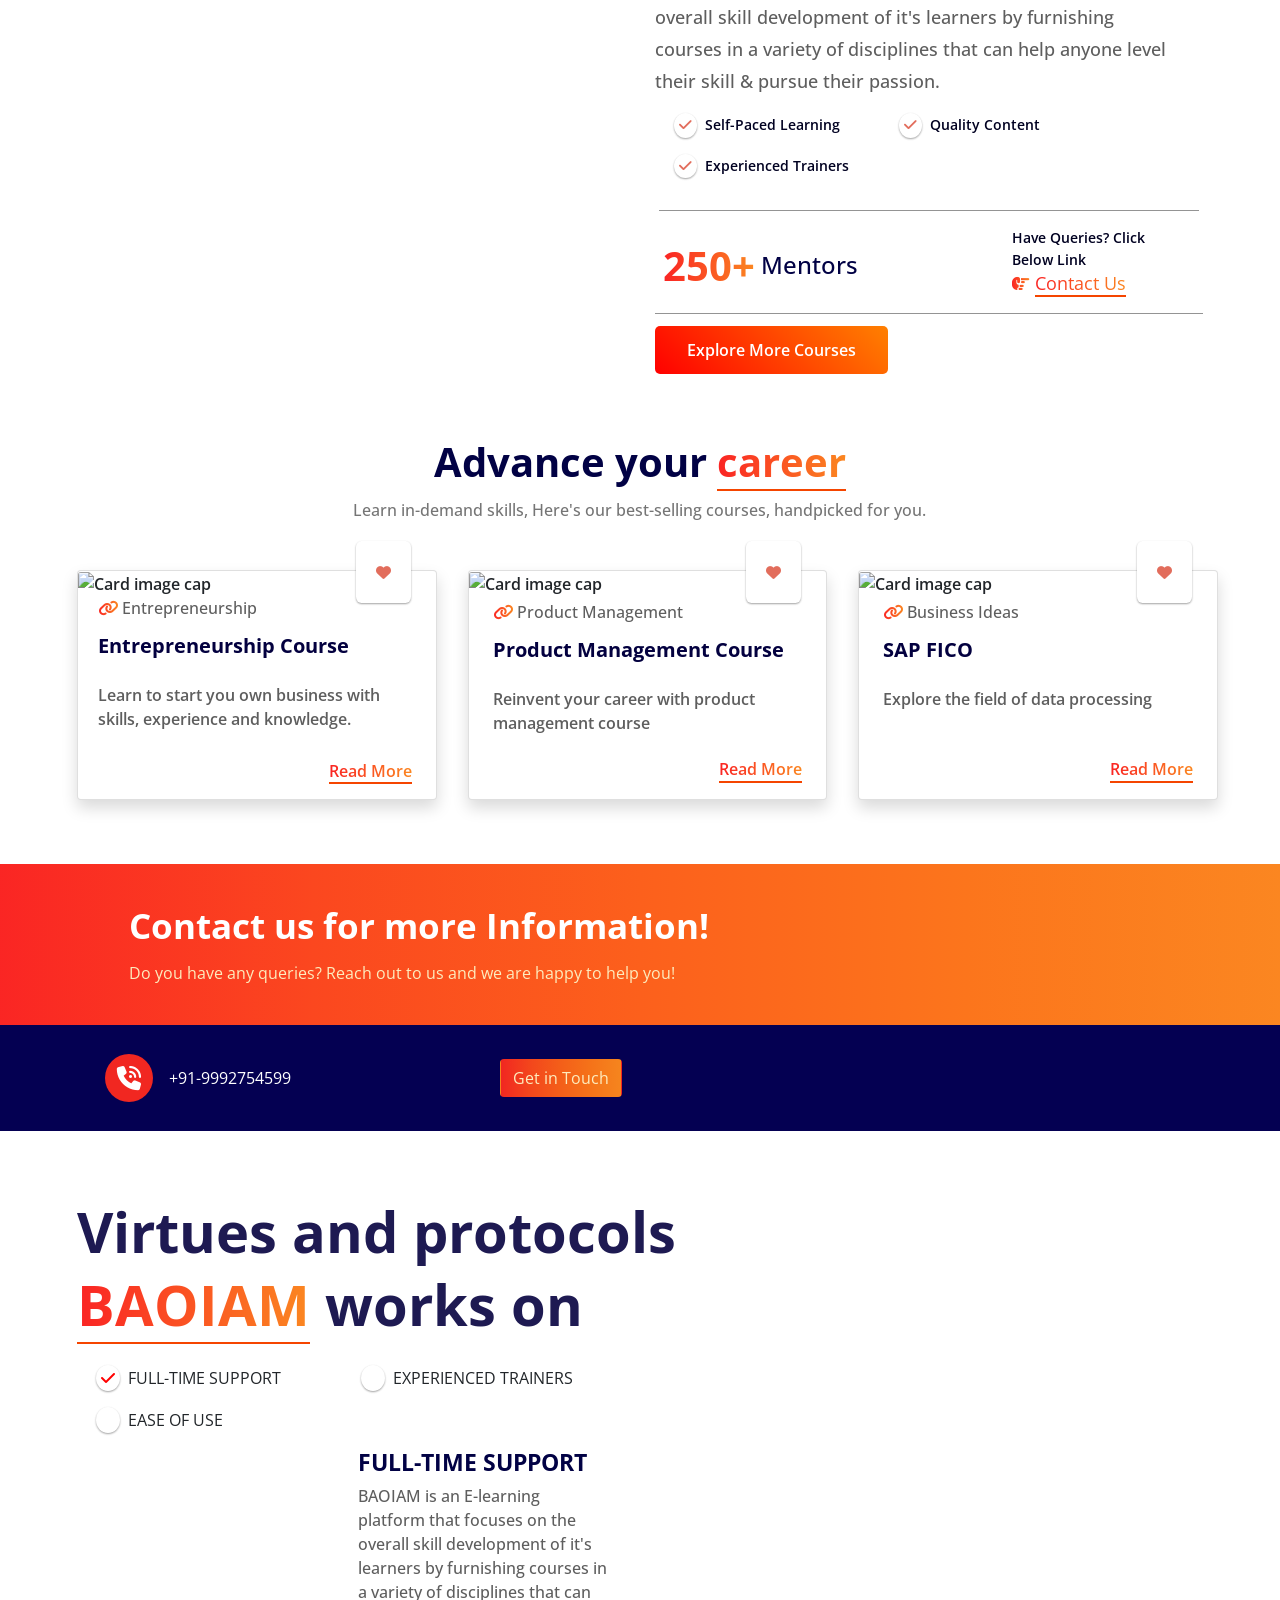
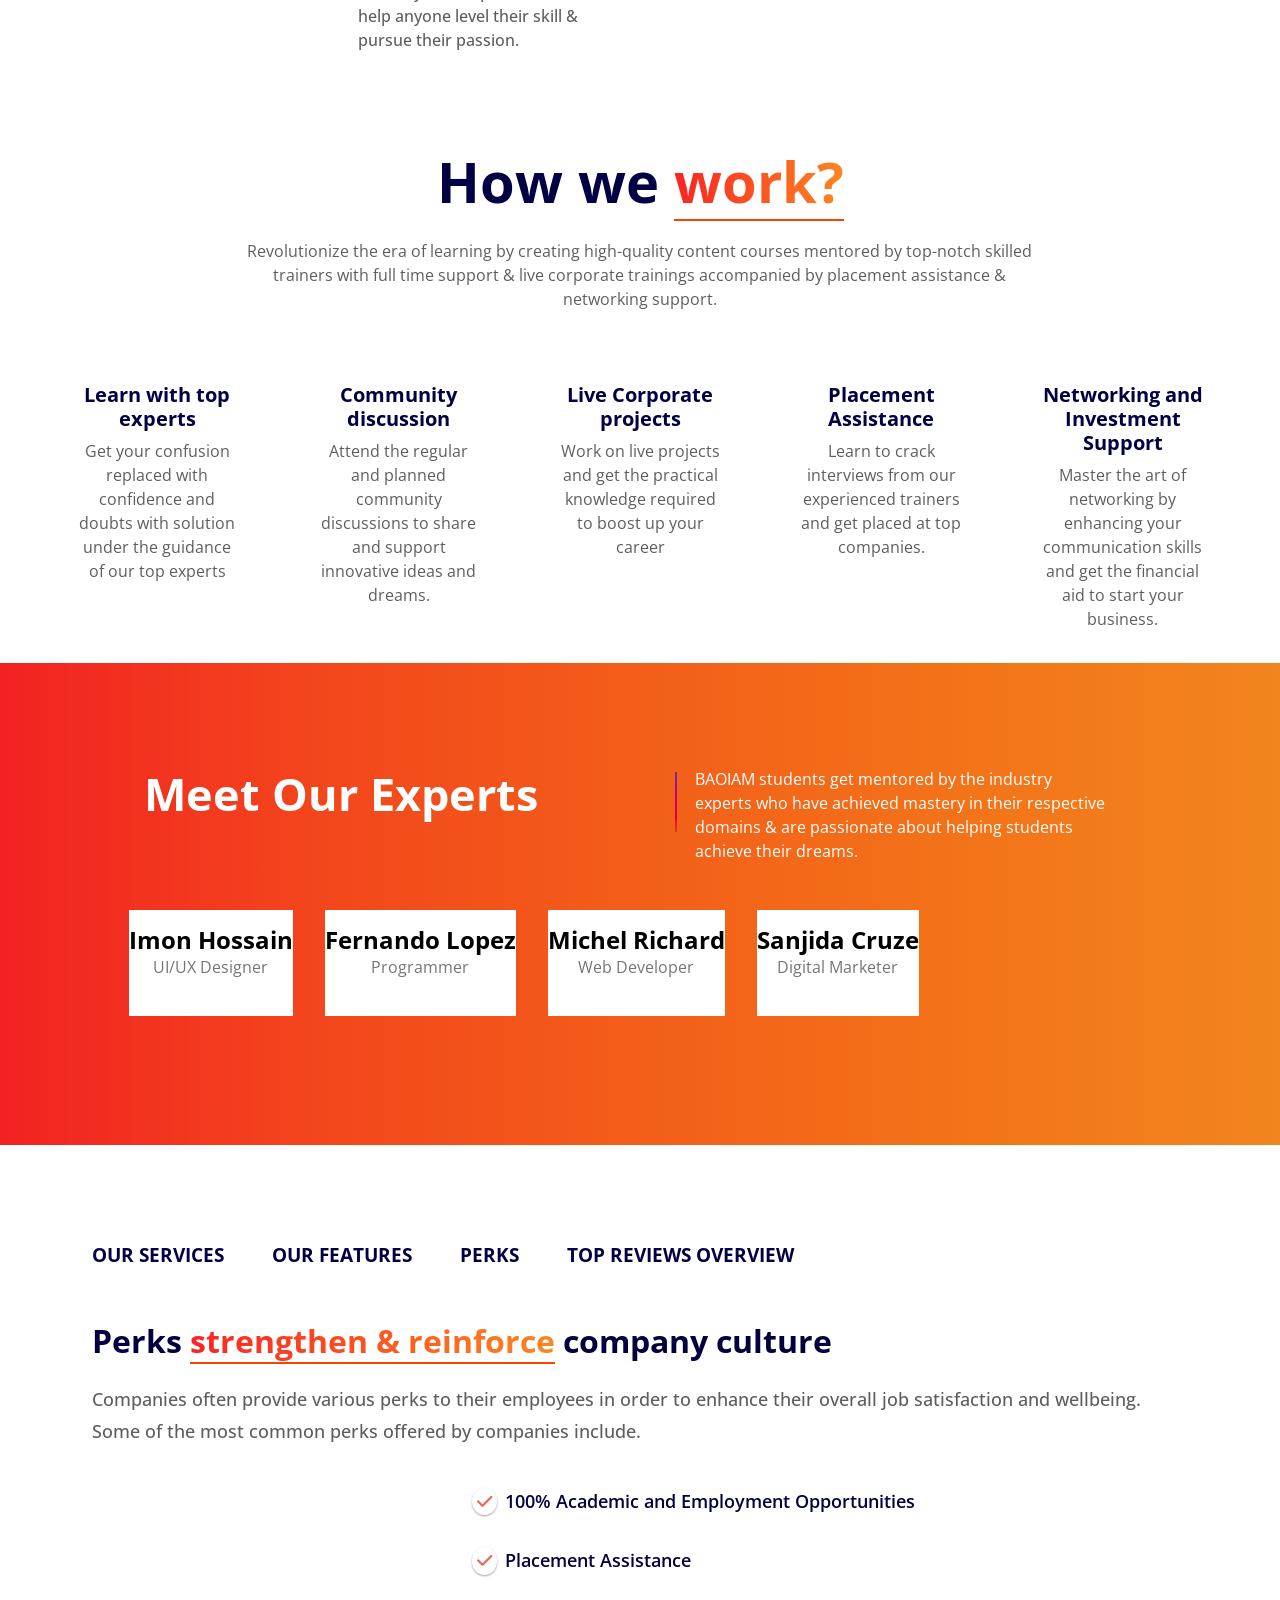
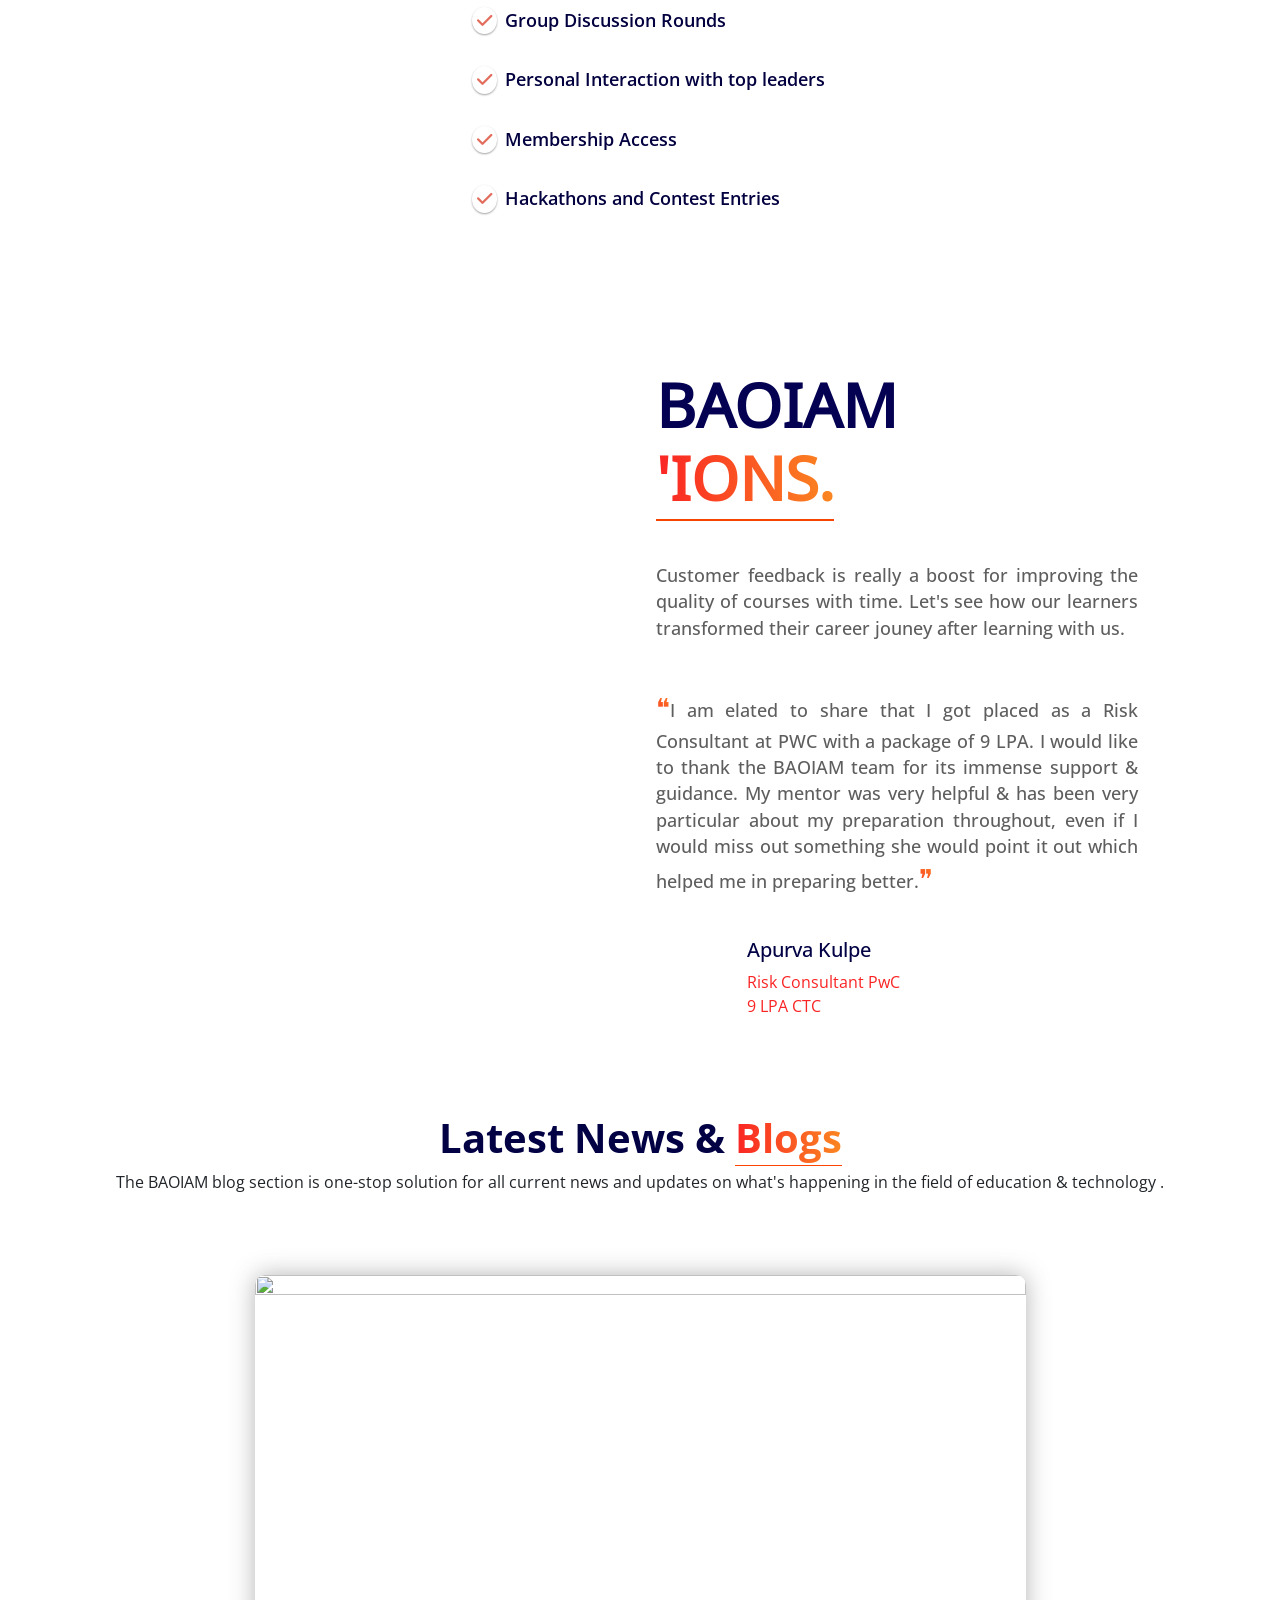
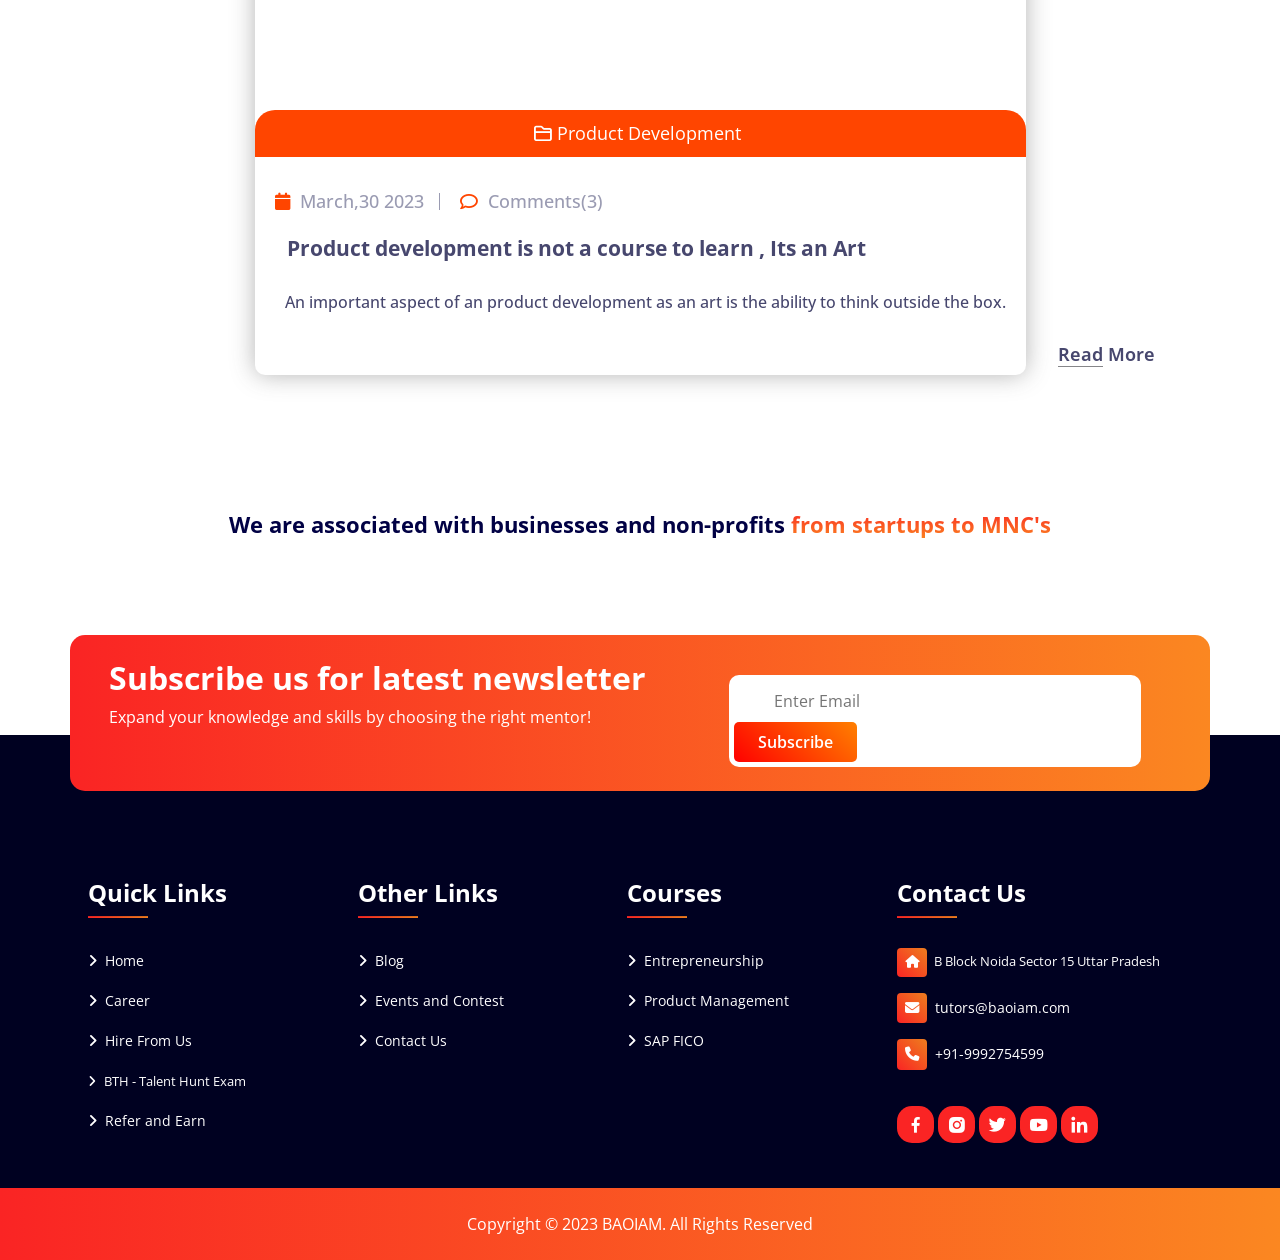
==== commit b0d55a03: "Made Home Page Responsive" ====
--- a/index.html
+++ b/index.html
@@ -151,20 +151,20 @@
         <div class="text-left d-block w-100">
           <div class="row">
             <div class="col-md-6 col-sm-12">
-              <h2 class="carousel-heading">Unlock the full potential, Upgrade your <span
+              <h2 class="carousel-heading decrease-font-size-bigger-xl">Unlock the full potential, Upgrade your <span
                   class="underline">Skills.</span></h2>
               <div class="responsive">
                 <img src="images/image-1.jpg" alt="">
               </div>
-              <p>Decipher your potential as a product leader with our cutting-edge by top-notch skilled trainers</p>
+              <p class="para-width-medium">Decipher your potential as a product leader with our cutting-edge by top-notch skilled trainers</p>
               <div class="home-btn">
                 <button class="btn-1 ">Get Started</button>
                 <button class="btn-2 ">Explore Our Courses</button>
               </div>
             </div>
 
-            <div class="col-md-6 col-sm-12 laptop">
-              <img src="images/image-1.jpg" alt="">
+            <div class="col-md-6 col-sm-12 laptop align-center">
+              <img class="user-image-smaller" src="images/image-1.jpg" alt="">
             </div>
           </div>
         </div>
@@ -173,7 +173,7 @@
         <div class="text-left d-block w-100">
           <div class="row">
             <div class="col-md-6 col-sm-12">
-              <h2>Redefining the classroom experience and Empowering <span class="underline">Learners.</span></h2>
+              <h2 class="decrease-font-size-small">Redefining the classroom experience and Empowering <span class="underline">Learners.</span></h2>
               <div class="responsive">
                 <img src="images/image-2.jpg" alt="">
               </div>
@@ -184,7 +184,7 @@
               </div>
             </div>
 
-            <div class="col-md-6 col-sm-12 laptop">
+            <div class="col-md-6 col-sm-12 laptop align-center">
               <img src="images/image-2.jpg" alt="">
             </div>
           </div>
@@ -195,7 +195,7 @@
         <div class="text-left d-block w-100">
           <div class="row">
             <div class="col-md-6 col-sm-12">
-              <h2>Boost your Skillset, Accelerate your <span class="underline">Career.</span></h2>
+              <h2 class="decrease-font-size-bigger">Boost your Skillset, Accelerate your <span class="underline">Career.</span></h2>
               <div class="responsive">
                 <img src="images/image-3.jpg" alt="">
               </div>
@@ -206,7 +206,7 @@
                 <button class="btn-2 ">Explore Our Courses</button>
               </div>
             </div>
-            <div class="col-md-6 col-sm-12 laptop">
+            <div class="col-md-6 col-sm-12 laptop align-center">
               <img src="images/image-3.jpg" alt="">
             </div>
 
@@ -273,17 +273,17 @@
 
 
   <!-- Enhance skill section -->
-  <section class="section-3 mb-5">
+  <section class="section-3 mb-5" id="baoiam-info">
     <div>
       <div class="d-block w-100">
-        <div class="row">
-          <div class="col-md-6 col-sm-12">
-            <img src="images/intern3.jpg" alt="">
-          </div>
-
-          <div class="col-md-6 col-sm-12  text-left">
+        <div class="row mr-lr-0">
+          <div class="col-md-6 col-sm-12 align-center">
+            <img class="user-image" src="images/intern3.jpg" alt="">
+          </div>
+
+          <div class="col-md-6 col-sm-12 text-left">
             <div class="horizon">
-              <h2>Expand Your <span class="underline">Horizons,</span> Enhance Your Skills</h2>
+              <h2 class="decrease-font-size-small">Expand Your <span class="underline">Horizons,</span> Enhance Your Skills</h2>
               <p class="horizon-sub-heading">BAOIAM is an E-learning platform that focuses on the overall skill
                 development of it's learners by furnishing courses in a variety of disciplines that can help anyone
                 level
@@ -379,24 +379,20 @@
   <!-- Contact us section -->
   <section class="contact-us center-align">
     <div class="row center-align">
-      <div class="col-lg-6 left">
+      <div class="left">
         <h1 class="center-align">Contact us for more Information!</h1>
         <p class="center-align">Do you have any queries? Reach out to us and we are happy to help you!</p>
       </div>
-      <div class="col-lg-6 right">
-        <div class="row col-md-12 col-sm-12 center-align outer mx-auto">
-          <div class="col-md-8 col-sm-8 row">
-            <img src="images/phone.png" class="col-sm-3 col-md-3 col-lg-3 col-3 mx-auto" alt="">
-            <div class="col-md-6 col-sm-9 mx-auto col-6 col-lg-9 col-8 center-align">
-              <h5 class="mt-4 col-md-12 col-sm-8" style="color:#fff;">CALL US</h5>
-              <p class="col-md-12 col-sm-8">+91-9992754599</p>
-            </div>
-          </div>
-          <div class="button col-lg-4 col-md-3 col-sm-4  col-6 center-align">
+      <div class="contact-us-box">
+        <div class="contact-us-info">
+          <div class="contact-us-number">
+            <i class="fa-solid fa-phone-volume"></i>
+            <p>+91-9992754599</p>
+          </div>
+          <div class="button">
             <button class="btn orange-bg center-align" type="submit">Get in Touch</button>
           </div>
         </div>
-
       </div>
     </div>
   </section>
@@ -404,10 +400,10 @@
 
   <!-- Virtues and Protocol section -->
   <section class="section-3 mt-5 mb-5 virtues">
-    <div class="row">
+    <div class="row" id="virtues-row">
       <div class="col-md-7 col-sm-12 text-left">
         <div class="horizon" style="border-bottom: 0;">
-          <h2 class="heading mb-4">Virtues and protocols <span class="underline">BAOIAM</span> works on</h2>
+          <h2 class="heading mb-4 decrease-font-size-bigger">Virtues and protocols <span class="underline">BAOIAM</span> works on</h2>
           <div class="row mx-1 ">
             <p id="virtues-tab-1" class="col-md-5 virtue" onclick="showFulltime()">
               <i class="fa fa-check mr-2"></i>FULL-TIME SUPPORT
@@ -480,8 +476,8 @@
           </div>
         </div>
       </div>
-      <div class="col-md-5 col-sm-12">
-        <img src="images/intern6.jpg" alt="">
+      <div class="col-md-5 col-sm-12 align-center" id="virtues-protocol-section">
+        <img class="user-image-medium-small" src="images/intern6.jpg" alt="">
       </div>
     </div>
   </section>
@@ -489,7 +485,7 @@
 
   <!-- How we work section -->
   <section class="work mt-5">
-    <h1>How we <span class="underline">work?</span></h1>
+    <h1 class="decrease-font-size-bigger-xl">How we <span class="underline">work?</span></h1>
     <p class="sub-heading center-align">
       Revolutionize the era of learning by creating high-quality content courses mentored by top-notch skilled trainers
       with full time support &
--- a/CSS/style.css
+++ b/CSS/style.css
@@ -125,7 +125,7 @@
 .btn-1 {
   font-size: 1rem;
   font-weight: 600;
-  padding: 0.8rem 2rem;
+  padding: 0.8em 2em;
   background: -webkit-linear-gradient(45deg, #ff0000, #ff8000);
   -webkit-text-fill-color: #ffffff;
   border: none;
@@ -145,12 +145,26 @@
 .btn-2 {
   font-size: 1rem;
   font-weight: 600;
-  padding: 0.8rem 2rem;
+  padding: 0.8em 2em;
   background: transparent;
   -webkit-text-fill-color: #03003f;
   border-color: #03003f;
   border-radius: 5px;
 }
+
+@media (max-width:1000px){
+  .btn-1,
+  .btn-2{
+    padding:0.6em 1em;
+  }
+}
+
+@media (max-width:900px){
+  .btn-1,.btn-2{
+    padding:0.4em 0.7em;
+  }
+}
+
 
 /* Carousel section */
 
@@ -226,7 +240,7 @@
 }
 
 .home-btn .btn-1 {
-  margin-right: 1rem;
+  margin-right: 1em;
 }
 
 .home-section .row .col-md-6:not(.infoimg) {
@@ -300,7 +314,6 @@
   .btn-1,
   .btn-2 {
     font-size: 14px;
-    padding: 8px 15px;
   }
 }
 
@@ -459,6 +472,12 @@
 .card,
 .card-body a {
   font-weight: 600;
+}
+
+.card-body a {
+  bottom: 1em;
+  right:1.5em;
+  position: absolute;
 }
 
 .card-image img {
@@ -532,10 +551,44 @@
 
 /* Enhance skill section */
 .section-3 .horizon h2 {
-  font-size: 3.5rem;
+  font-size:3.5rem;
   font-weight: 700;
   line-height: 1.3;
   color: #1E1A52;
+}
+
+.decrease-font-size-small{
+  font-size: clamp(1rem,calc(-0.256rem + 4vw),3.5rem) !important;
+}
+
+.decrease-font-size-bigger{
+  font-size: clamp(1rem,calc(-0.256rem + 6vw),3.5rem) !important;
+}
+
+.decrease-font-size-bigger-xl{
+  font-size: clamp(1rem,calc(-0.156rem + 7vw),3.5rem) !important;
+}
+
+/** align images center class **/
+.align-center{
+  margin:auto 0;
+}
+
+.section-3 .user-image{
+  width:32em;
+  position: relative;
+}
+
+.user-image-smaller{
+  width:25em;
+}
+
+.user-image-medium-small{
+  width: 28em;
+}
+
+.user-image-small{
+  width:30em;
 }
 
 .section-3 .horizon .horizon-sub-heading {
@@ -563,6 +616,10 @@
   font-size: 1.1rem;
 }
 
+.para-width-medium{
+  width:80%;
+}
+
 /* .section-3 .horizon .row .mentors{
   border-right: 1.5px solid #949494;
 } */
@@ -651,10 +708,6 @@
     text-align: center;
   }
 
-  .btn-1 {
-    font-size: 14px;
-    padding: 8px 15px;
-  }
 }
 
 
@@ -679,6 +732,7 @@
   display: grid;
   grid-template-columns: repeat(auto-fill, minmax(160px, 1fr));
   grid-gap: 5rem;
+  overflow: hidden;
 }
 
 section.work .contents .steps {
@@ -722,7 +776,7 @@
   }
 
   section.work .contents .steps img {
-    max-width: 165px;
+    max-width: 8em;
   }
 
   /* section.work .contents{
@@ -743,6 +797,59 @@
 @media (max-width: 1298px) {
   section.work .contents .step-4::after{
     display: none !important;
+  }
+}
+
+@media (max-width: 1110px) {
+  #baoiam-info.section-3.mb-5{
+    display: flex;
+    justify-content: center;
+    width:100%;
+    padding:0;
+  }
+
+  #baoiam-info.section-3.mb-5 .user-image{
+    width:25em;
+  }
+
+  #baoiam-info .mr-lr-0{
+    column-gap: 2em;
+    margin:auto 0 !important;
+    justify-content: center;
+  }
+
+  #baoiam-info .align-center{
+    max-width: 45% !important;
+  }
+
+  #baoiam-info .col-sm-12:last-child{
+    margin:0 !important;
+  }
+
+  #virtues-protocol-section{
+    display:none;
+  }
+
+  #virtues-row.row{
+    display: grid;
+    place-items: center;
+    width:100%;
+    margin:0;
+    padding:inherit 0;
+  }
+
+  #virtues-row.row > .col-sm-12{
+    max-width:100%;
+  }
+
+  #virtues-row.row .row{
+    justify-content: center;
+    column-gap: 2em;
+  }
+
+  #virtues-row.row .row.mx-1{
+    justify-content: flex-start;
+
   }
 }
 
@@ -846,13 +953,25 @@
 section.contact-us {
   width: 100%;
   padding: 0;
-  overflow-x: hidden;
+  overflow:hidden;
+}
+
+.fa-solid.fa-phone-volume{
+  display: flex;
+  justify-content: center;
+  align-items: center;
+  height: 3rem;
+  width:3rem;
+  font-size: 1.5rem;
+  background-color:#f12721;
+  border-radius: 100%;
 }
 
 section.contact-us .left {
   background-image: linear-gradient(to right, #fa2424, #fb471f, #fc601c, #fc751c, #fb8721);
   padding: 2.5rem 0;
   color: #fdecbe;
+  width: 100%;
 }
 
 section.contact-us .left h1,
@@ -867,10 +986,6 @@
   padding-bottom: 15px;
 }
 
-section.contact-us .right {
-  background-color: #040641;
-  color: #fff;
-}
 
 section.contact-us .right .outer {
   margin: 12% 0;
@@ -878,36 +993,53 @@
 }
 
 section.contact-us .right img {
-  filter: drop-shadow(0 0 10px #fff);
+  filter: drop-shadow(0 0 5px #fff);
   width: 50px;
   position: relative;
   top: 15px;
   margin-bottom: 15px;
-}
-
-section.contact-us .button {
-  position: relative;
-  top: 10px;
-}
-
-/* section.contact-us .right .call{
-    display: flex;
-    flex-direction: column;
-} */
-
-section.contact-us .right p,
-section.contact-us .right h5 {
-  font-weight: 700;
-  font-size: 1rem;
-  margin-bottom: 0;
-  /* display: inline-block; */
-}
+  aspect-ratio: 5/4;
+}
+
+section.contact-us .button .btn-1{
+  padding:1rem 4rem;
+}
+
+section .contact-us-box{
+  display: grid;
+  align-items: center;
+  padding:1.8em;
+  padding-left: 7.5em;
+  background-color: #040052;
+  width:100%;
+  color:white;
+}
+
+.contact-us-info{
+  display: flex;
+  justify-content:flex-start;
+  align-items: center;
+  column-gap: 20%;
+  width: 90%;
+}
+
+.contact-us-number{
+  display: flex;
+  align-items:center;
+  width: max-content;
+  column-gap: 1rem;
+}
+
+.contact-us-number p{
+  margin:0 !important;
+}
+
 
 .orange-bg {
   background-image: linear-gradient(to right, #f12721, #f3471c, #f45f19, #f57319, #f5851e);
   color: #fdecbe !important;
   border-radius: 5px;
-  padding: 10px 20px;
+  width:100%;
 }
 
 @media (max-width: 576px) {
@@ -924,18 +1056,6 @@
   section.contact-us .left p {
     width: 100%;
     font-size: 15px;
-  }
-
-  .contact-us img {
-    position: relative;
-    left: 30px;
-    width: 60px;
-    height: 50px;
-  }
-
-  .contact-us .btn {
-    border-radius: 5.5px;
-    margin-top: 25px;
   }
 }
 
@@ -1029,9 +1149,15 @@
 
 .we__offer_card .course_img img {
   width: 100%;
-  height: 260px;
   object-position: center;
   object-position: cover;
+  aspect-ratio: 16/10;
+}
+
+.we__offer_card a{
+  position:absolute;
+  bottom:1em;
+  right:1.5em;
 }
 
 .we__offer_content {
@@ -1448,11 +1574,6 @@
   -webkit-text-fill-color: transparent;
 }
 
-
-img {
-  width: 100%;
-}
-
 @media (max-width: 576px) {
   section.startups h5 {
     font-size: 20px;
@@ -1626,7 +1747,7 @@
 .btn-3 {
   font-size: 1rem;
   font-weight: 600;
-  padding: 0.5rem 1.5rem;
+  padding: 0.5em 1.5em;
   background: -webkit-linear-gradient(45deg, #ff0000, #ff8000);
   -webkit-text-fill-color: #ffffff;
   border: none;
@@ -1660,6 +1781,7 @@
 .footer-end-container {
   padding: 1rem 6%;
    /* border: 1px solid white; */
+   color: #fff;
    margin: 0 auto;
    text-align: center;
 }
@@ -1753,4 +1875,102 @@
       font-size: 0.8rem;
       padding-bottom: 1rem;
   }
-}
+
+  #baoiam-info .col-sm-12:last-child {
+    padding-bottom:1.5em;
+  }
+}
+
+@media only screen and (max-width:1000px) and (min-width:500px){
+  #virtues-tab-1-content.virtues-tab-content-item .row,
+  #virtues-tab-2-content.virtues-tab-content-item .row,
+  #virtues-tab-3-content.virtues-tab-content-item .row
+  {
+    display: grid;
+    grid-template-columns: 0.8fr 1fr;
+    justify-content: center;
+    align-items: center;
+  }
+
+  #virtues-tab-2-content.virtues-tab-content-item img,
+  #virtues-tab-1-content.virtues-tab-content-item img,
+  #virtues-tab-3-content.virtues-tab-content-item img{
+    width:100%;
+    aspect-ratio: 16/12;
+  }
+
+}
+
+@media (max-width:777px) and (min-width:591px) {
+  #baoiam-info.section-3.mb-5 .user-image{
+    width:20em;
+  }
+
+  #baoiam-info .mr-lr-0{
+    display: grid;
+    justify-content: center;
+    align-items: center;
+  }
+
+  #baoiam-info .align-center{
+    display: grid;
+    place-items: center;
+    margin:0 auto;
+  }
+
+  #baoiam-info .col-sm-12:last-child {
+    padding:2em 2em 1.5em;
+    margin:0 auto !important;
+    max-width:50em;
+  }
+
+  .boxes.mb-2{
+    padding-bottom: 2em;
+  }
+}
+@media (max-width:590px) and (min-width:200px){
+  #baoiam-info.section-3.mb-5 .user-image{
+    width:15em;
+  }
+
+  #baoiam-info .mr-lr-0{
+    display: grid;
+    justify-content: center;
+    align-items: center;
+  }
+
+  #baoiam-info .align-center{
+    display: grid;
+    place-items: center;
+    max-width: 20em !important;
+    margin:0 auto;
+  }
+
+  #baoiam-info .col-sm-12:last-child {
+    padding:0em 2em 1em;
+  }
+
+  .boxes.mb-2{
+    padding-bottom: 2em;
+  }
+
+  #virtues-tab-1-content.virtues-tab-content-item .row,
+  #virtues-tab-2-content.virtues-tab-content-item .row,
+  #virtues-tab-3-content.virtues-tab-content-item .row
+  {
+    display: grid;
+    grid-template-columns: 1fr;
+  }
+
+  section .contact-us-box{
+    padding-left: 2em;
+  }
+}
+
+@media (max-width:500px) {
+  section .contact-us-info{
+    display: grid;
+    row-gap: 1em;
+    justify-content: center;
+  }
+}
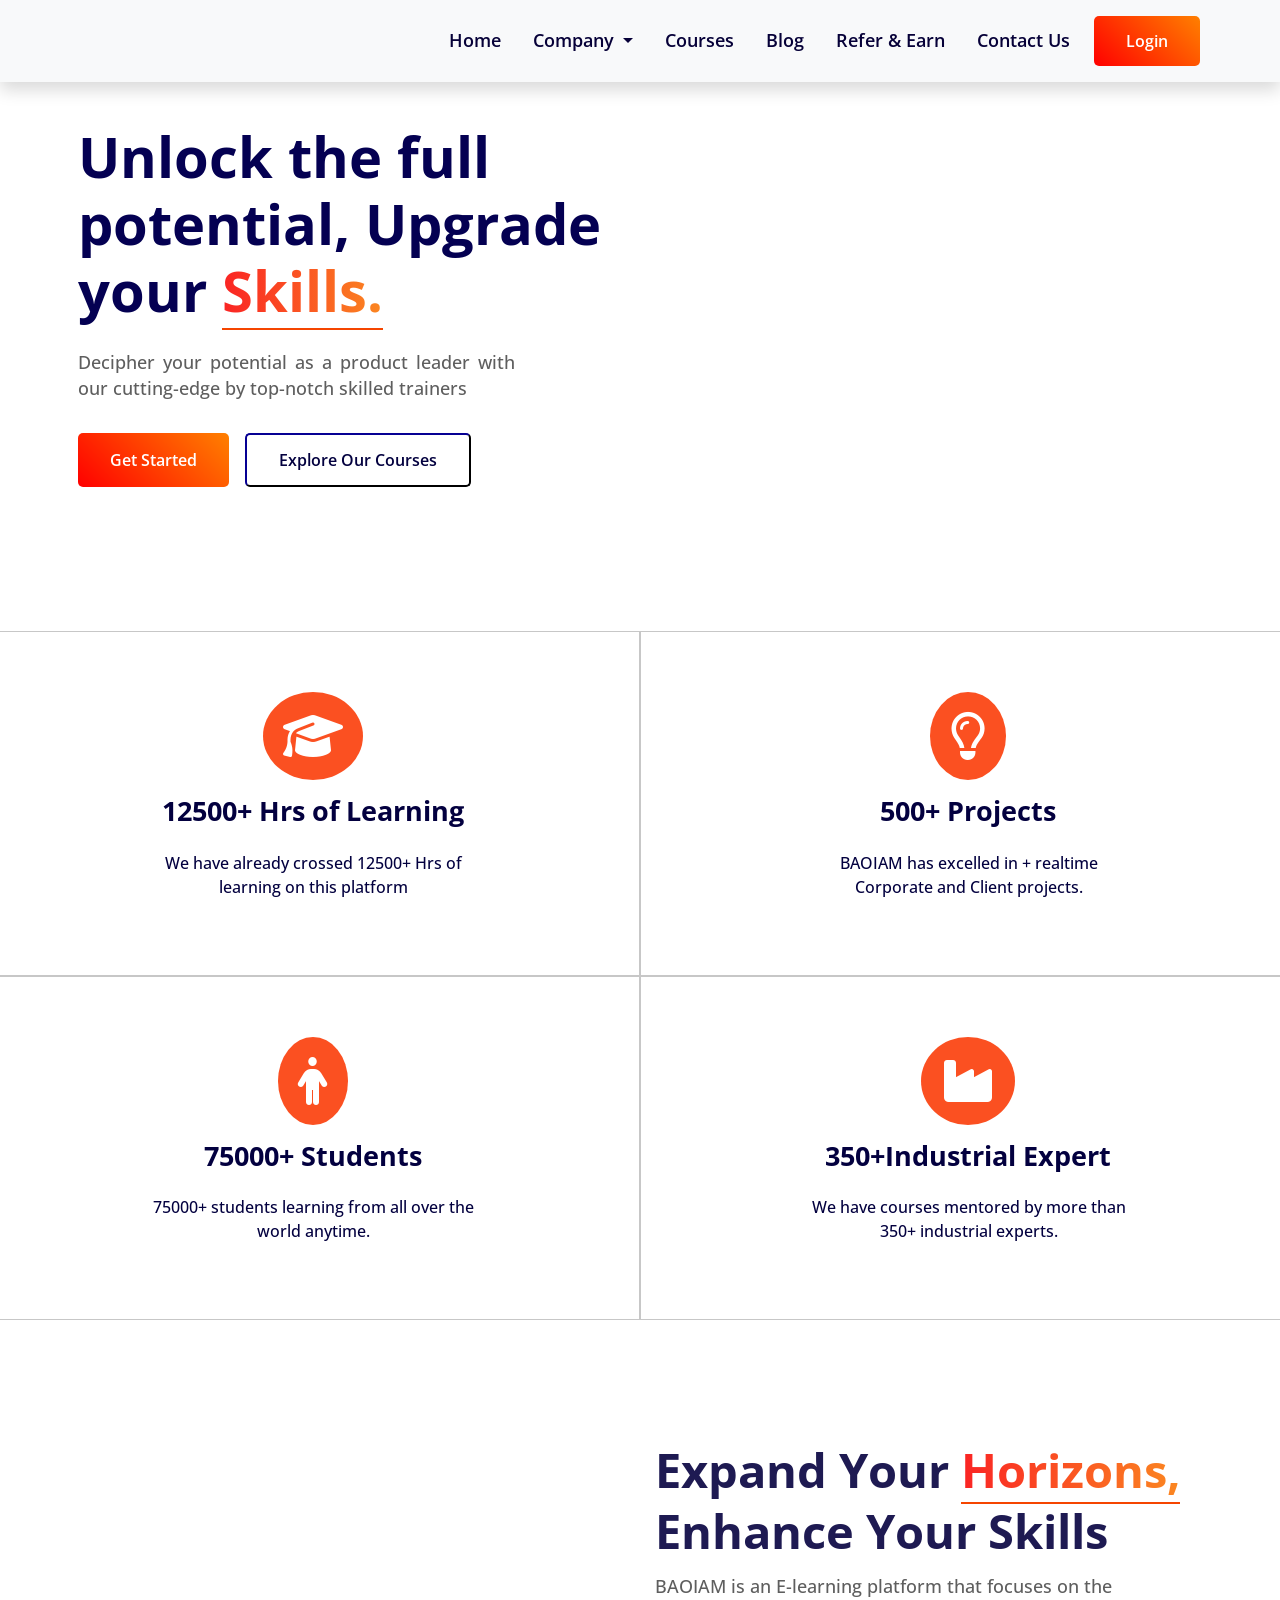
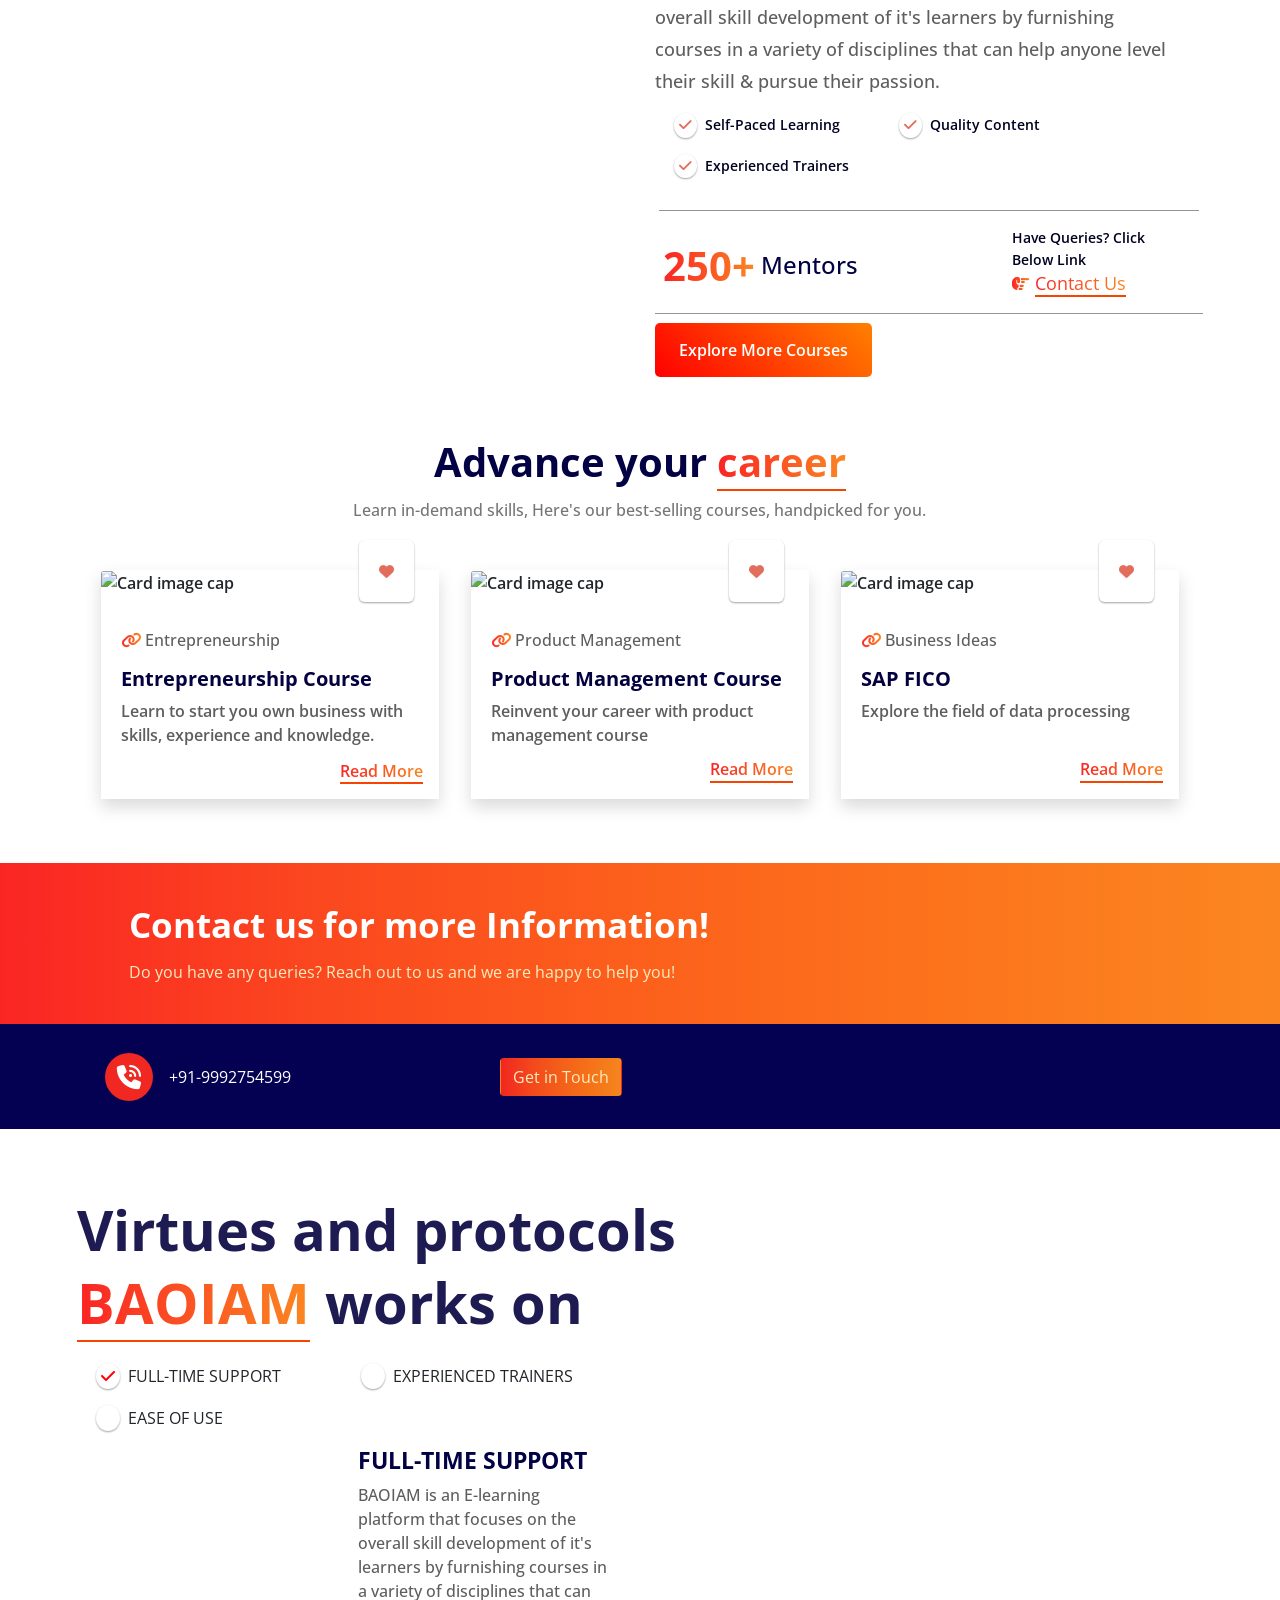
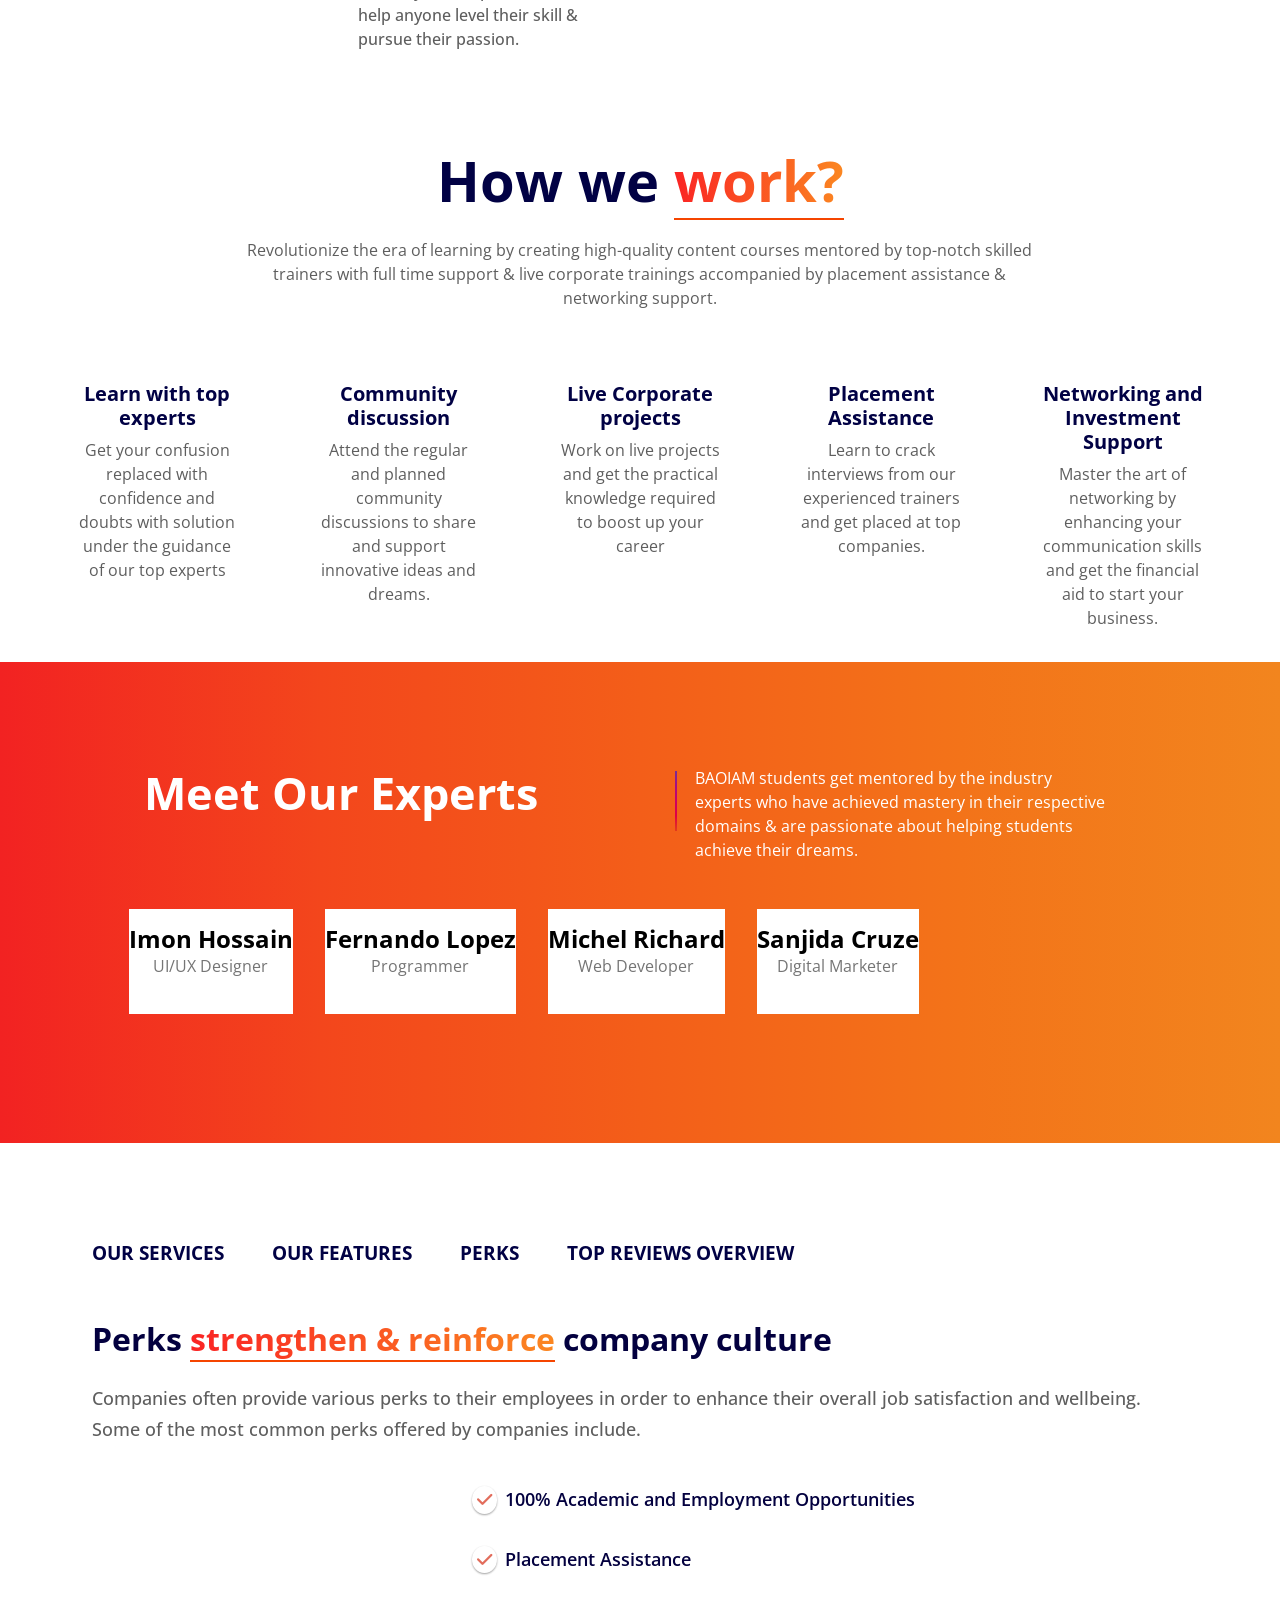
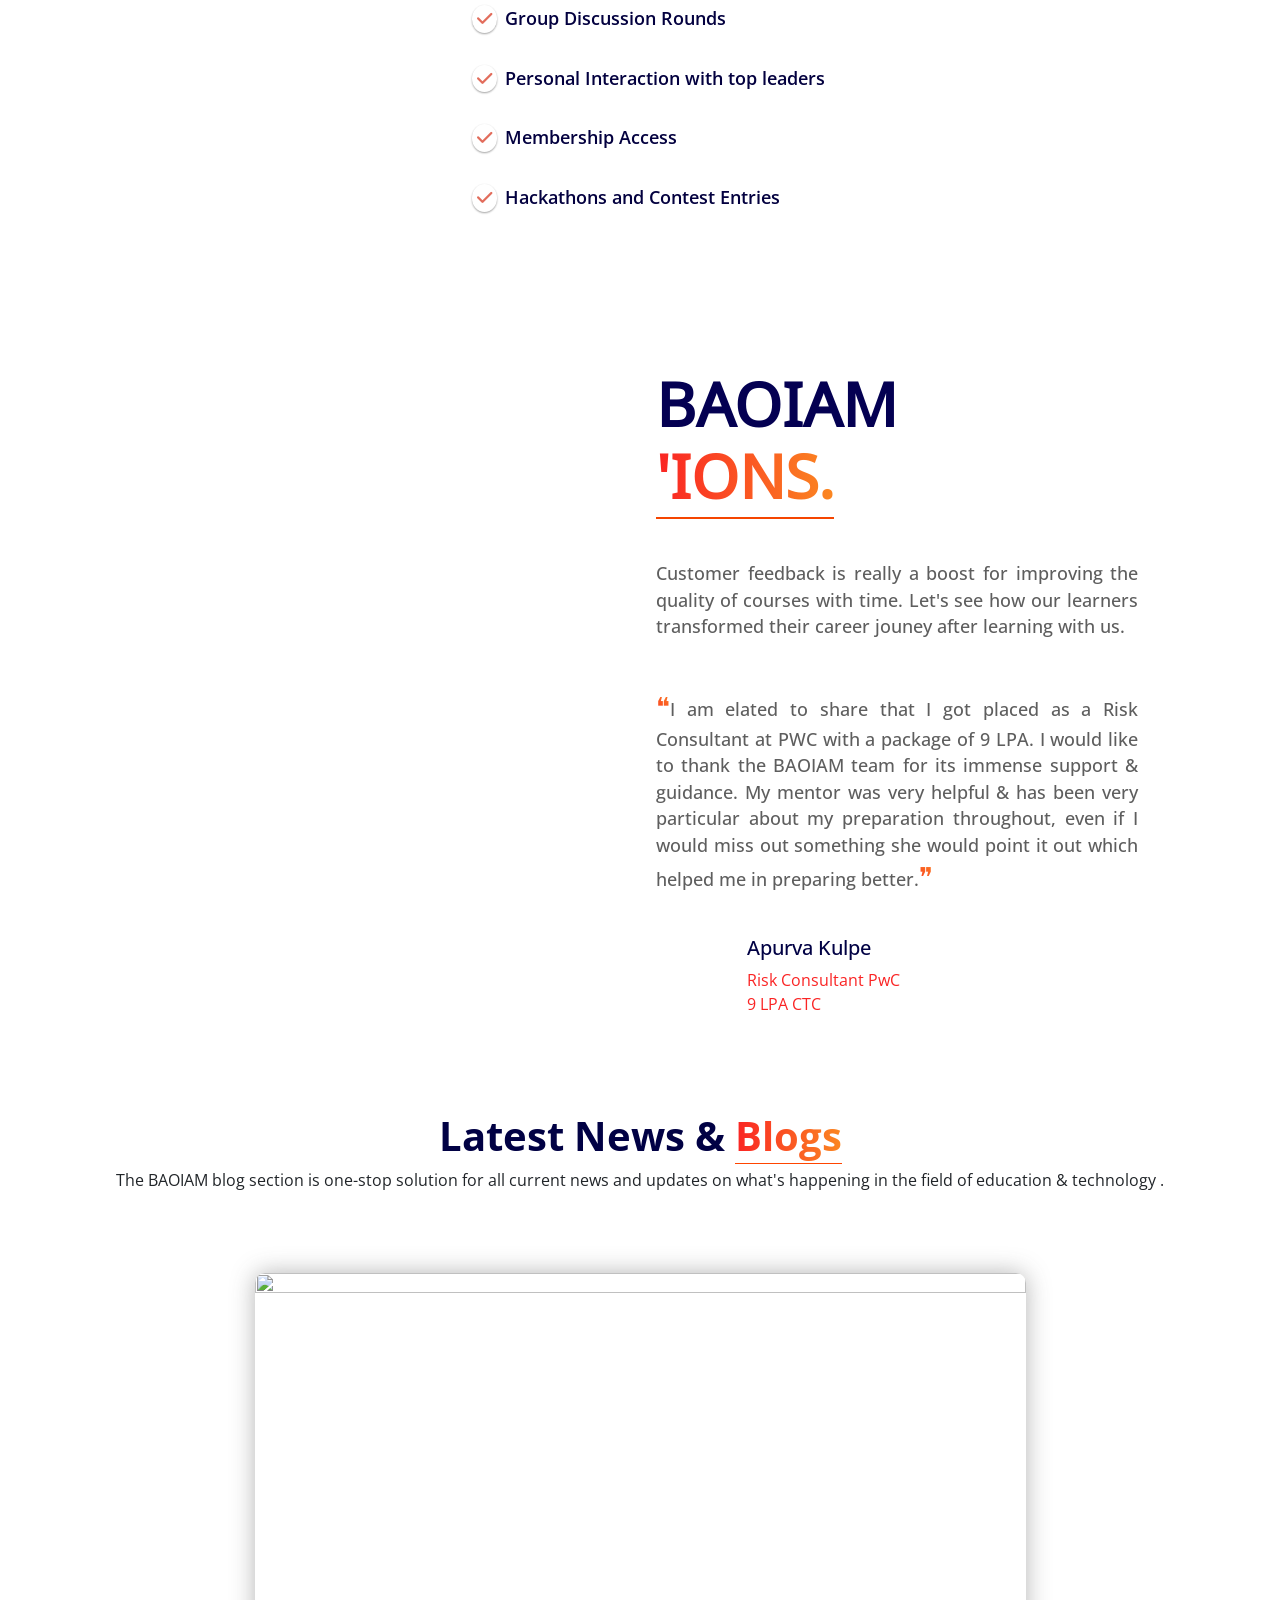
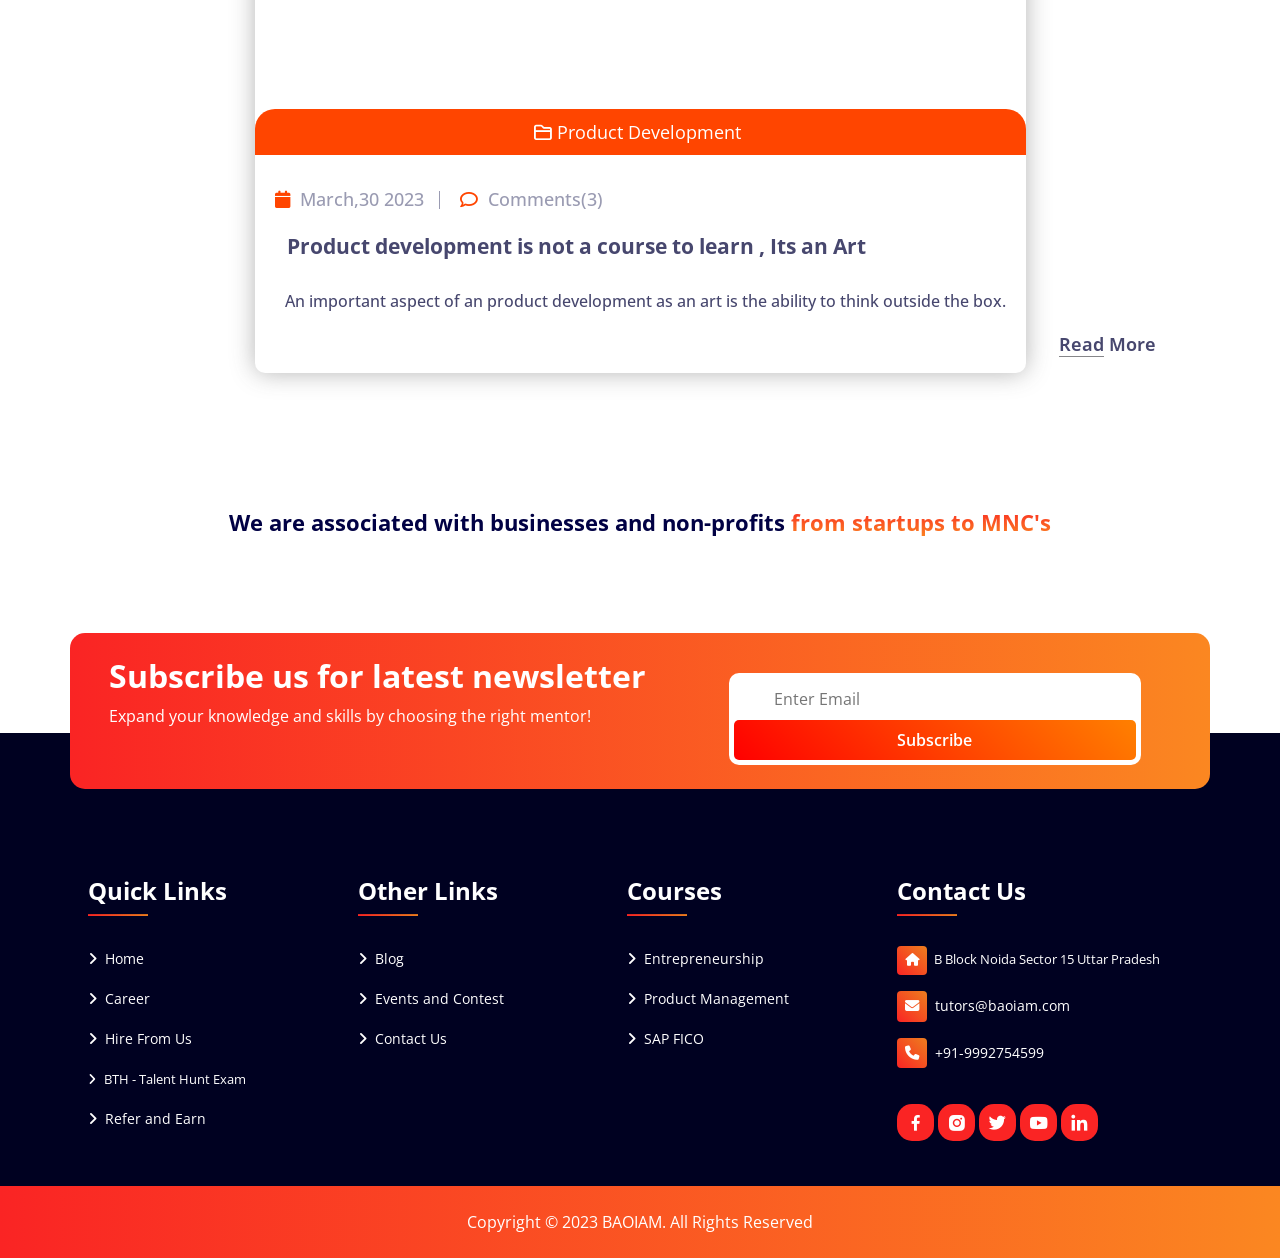
==== commit c831618c: "Made Some Responsive Changes in Home Webpage" ====
--- a/index.html
+++ b/index.html
@@ -329,27 +329,29 @@
     <p class="sub-heading center-align">
       Learn in-demand skills, Here's our best-selling courses, handpicked for you.
     </p>
-    <div class="card-deck ">
-
-      <div class="card mr-3 shadow">
+    <div class="blog-card-deck ">
+
+      <div class="blog-card shadow">
         <div class="card-img">
           <img class="card-img-top" src="images/courses/course3.jpg" alt="Card image cap">
           <a class="card-action" href="#"><i class="fa fa-heart"></i></a>
         </div>
         <div class="card-body">
           <h6 class="card-subtitle"><i class="fa-solid fa-link mr-1 orange-color"></i>Entrepreneurship</h6>
-          <h5 class="card-title ">Entrepreneurship Course</h5>
-          <p class="card-text">Learn to start you own business with skills, experience and knowledge.</p>
+          <div>
+            <h5 class="card-title">Entrepreneurship Course</h5>
+            <p class="card-text">Learn to start you own business with skills, experience and knowledge.</p>
+          </div>
           <a href="#"> <span class="underline">Read More</span></a>
         </div>
       </div>
 
-      <div class="card mr-3 shadow">
+      <div class="blog-card shadow">
         <div class="card-img">
           <img class="card-img-top" src="images/courses/course1.jpg" alt="Card image cap">
           <a class="card-action" href="#"><i class="fa fa-heart"></i></a>
         </div>
-        <div class="card-body p-4">
+        <div class="card-body">
           <h6 class="card-subtitle"><i class="fa-solid fa-link mr-1 orange-color"></i>Product Management</h6>
           <h5 class="card-title">Product Management Course</h5>
           <p class="card-text">Reinvent your career with product management course</p>
@@ -357,12 +359,12 @@
         </div>
       </div>
 
-      <div class="card mr-auto shadow">
+      <div class="blog-card shadow">
         <div class="card-img">
           <img class="card-img-top" src="images/courses/course2.jpg" alt="Card image cap">
           <a class="card-action" href="#"><i class="fa fa-heart"></i></a>
         </div>
-        <div class="card-body p-4 mb-5">
+        <div class="card-body">
           <h6 class="card-subtitle"><i class="fa-solid fa-link mr-1 orange-color"></i>Business Ideas</h6>
           <h5 class="card-title">SAP FICO</h5>
           <p class="card-text">Explore the field of data processing</p>
--- a/CSS/style.css
+++ b/CSS/style.css
@@ -452,32 +452,55 @@
   color: #757575;
 }
 
-
-.card .card-body .card-subtitle {
+.blog-card-deck{
+  display: flex;
+  width:100%;
+  justify-content: center;
+  gap:2em;
+}
+
+.blog-card{
+  width:30%;
+}
+
+.blog-card .card-body .card-subtitle {
   color: #5e5e5e;
-  margin-top: -1.5rem;
-}
-
-.card .card-body .card-title {
+  margin-top: 1rem;
+}
+
+.blog-card .card-body .card-title {
   padding: 1rem 0rem 0.8rem;
   font-weight: 700;
   color: #03003f;
 }
 
-.card .card-body p {
+.blog-card{
+  position:relative;
+}
+
+.card-body .card-title{
+  padding-bottom:0.4em !important;
+  margin-bottom: 0;
+}
+
+.blog-card .card-body p {
   color: #5e5e5e;
-}
-
-
-.card,
+  padding-bottom:1rem;
+}
+
+.blog-card{
+  position: relative;
+}
+
+.blog-card,
 .card-body a {
   font-weight: 600;
 }
 
 .card-body a {
-  bottom: 1em;
-  right:1.5em;
   position: absolute;
+  bottom:1rem;
+  right:1rem;
 }
 
 .card-image img {
@@ -516,16 +539,43 @@
   box-shadow: 0 1px 2px 0 rgba(0, 0, 0, 0.2), 0 1px 2px 0 rgba(0, 0, 0, 0.19);
 }
 
+@media (max-width:1146px) {
+  .card-body .card-subtitle{
+    margin-top:0 !important;
+    font-size: 0.8rem;
+  }
+
+  .card-body .card-title{
+    font-size: 1rem;
+    margin-bottom:0;
+    padding-bottom:0;
+    
+  }
+
+  .card-body .card-text{
+    font-size: 0.8rem;
+  }
+
+  .card-body a{
+    font-size: 0.8rem;
+  }
+}
+
+@media (max-width:832px){
+  .blog-card-deck{
+    display:grid;
+    grid-template-columns:repeat(2,1fr);
+  }
+
+  .blog-card{
+    width:100%;
+  }
+}
+
 @media (max-width: 768px) {
   .card-deck {
     display: flex;
-    flex-wrap: nowrap;
     overflow-x: auto;
-  }
-
-  .card {
-    flex: 0 0 auto;
-    width: 100%;
   }
 }
 
@@ -644,6 +694,7 @@
   margin-top: 1.5rem;
   top: 1.5rem;
   margin-bottom: 1rem;
+  padding:1em 1.5em;
 }
 
 .section-3 .horizon-sub-heading b {
@@ -1124,7 +1175,6 @@
 
 .we__offer_card .course_img {
   position: relative;
-
 }
 
 .we__offer_card .course_img .img-text {
@@ -1152,12 +1202,13 @@
   object-position: center;
   object-position: cover;
   aspect-ratio: 16/10;
+  border-bottom: 2.1rem solid transparent;
 }
 
 .we__offer_card a{
   position:absolute;
-  bottom:1em;
-  right:1.5em;
+  bottom:1.5em;
+  right:1.4em;
 }
 
 .we__offer_content {
@@ -1729,10 +1780,10 @@
 }
 
 .form {
+  display: grid;
   background: #ffffff;
   padding: 5px 5px;
   border-radius: 10px;
-
 }
 
 .form input {
@@ -1742,6 +1793,7 @@
   background-color: white;
   padding: 9px 2.5rem;
   outline: none;
+  width: 100%;
 }
 
 .btn-3 {
@@ -1965,6 +2017,40 @@
   section .contact-us-box{
     padding-left: 2em;
   }
+
+  .card-body .card-subtitle{
+    font-size: 0.6rem !important;
+  }
+
+  a.card-action{
+    padding:0.6em;
+  }
+
+  .card-body .card-title{
+    font-size: 0.8rem;
+    margin-bottom:0;
+    padding-bottom:0;
+    
+  }
+
+  .card-body .card-text{
+    font-size: 0.6rem;
+  }
+
+  .card-body a{
+    font-size: 0.8rem;
+  }
+}
+
+@media (max-width:575px){
+  .card-body .card-subtitle{
+    font-size: 0.8rem;
+  }
+
+  a.card-action{
+    padding:1em;
+  }
+
 }
 
 @media (max-width:500px) {
@@ -1973,4 +2059,26 @@
     row-gap: 1em;
     justify-content: center;
   }
-}
+
+  .decrease-font-size-small{
+    font-size: clamp(1rem,calc(-0.256rem + 6vw),3.5rem) !important;
+  }
+
+  .section-3 .explore-btn{
+    padding:0.7rem 1rem;
+  }
+}
+
+@media (max-width:480px) {
+  .blog-card-deck{
+    grid-template-columns: 1fr;
+  }
+  .we__offer_card a{
+    bottom:3em;
+    right:1.5em;
+  }
+
+  .we__offer .course_img img{
+    border-bottom-width: 1.2rem;
+  }
+}
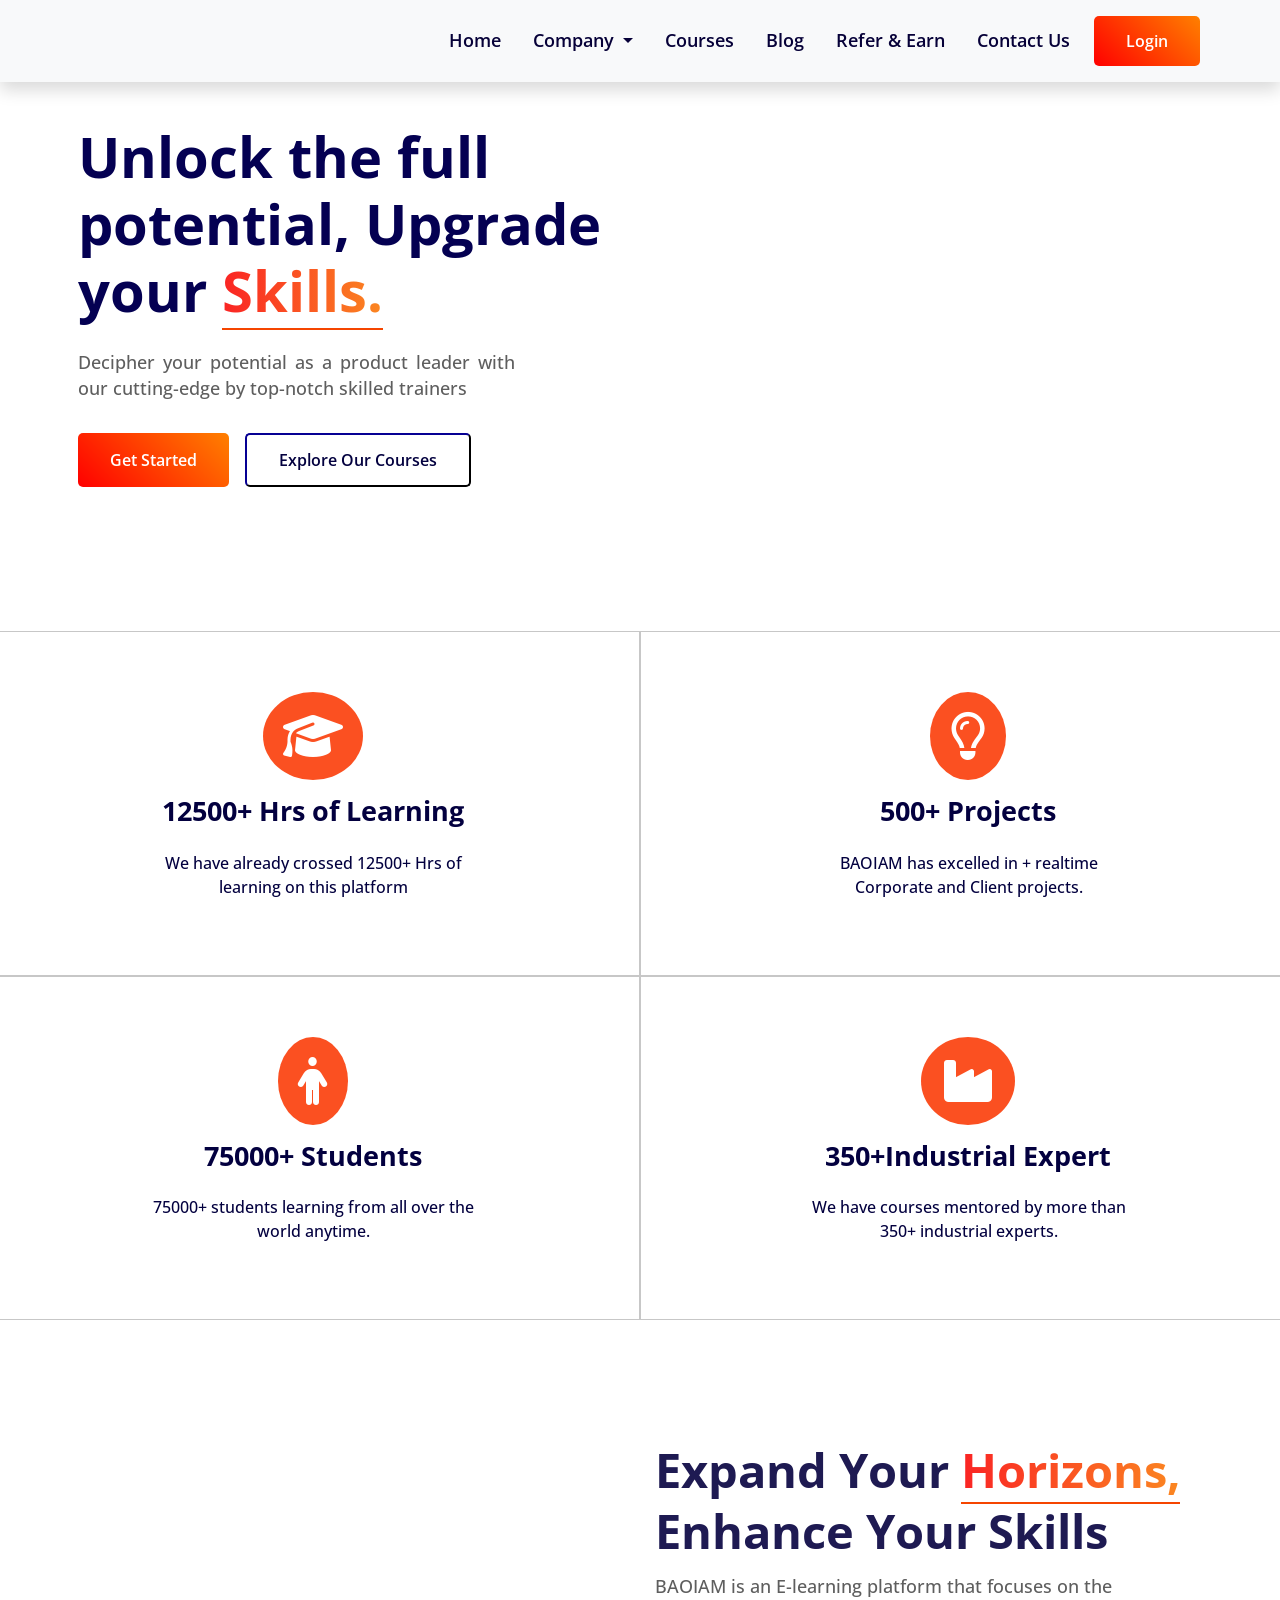
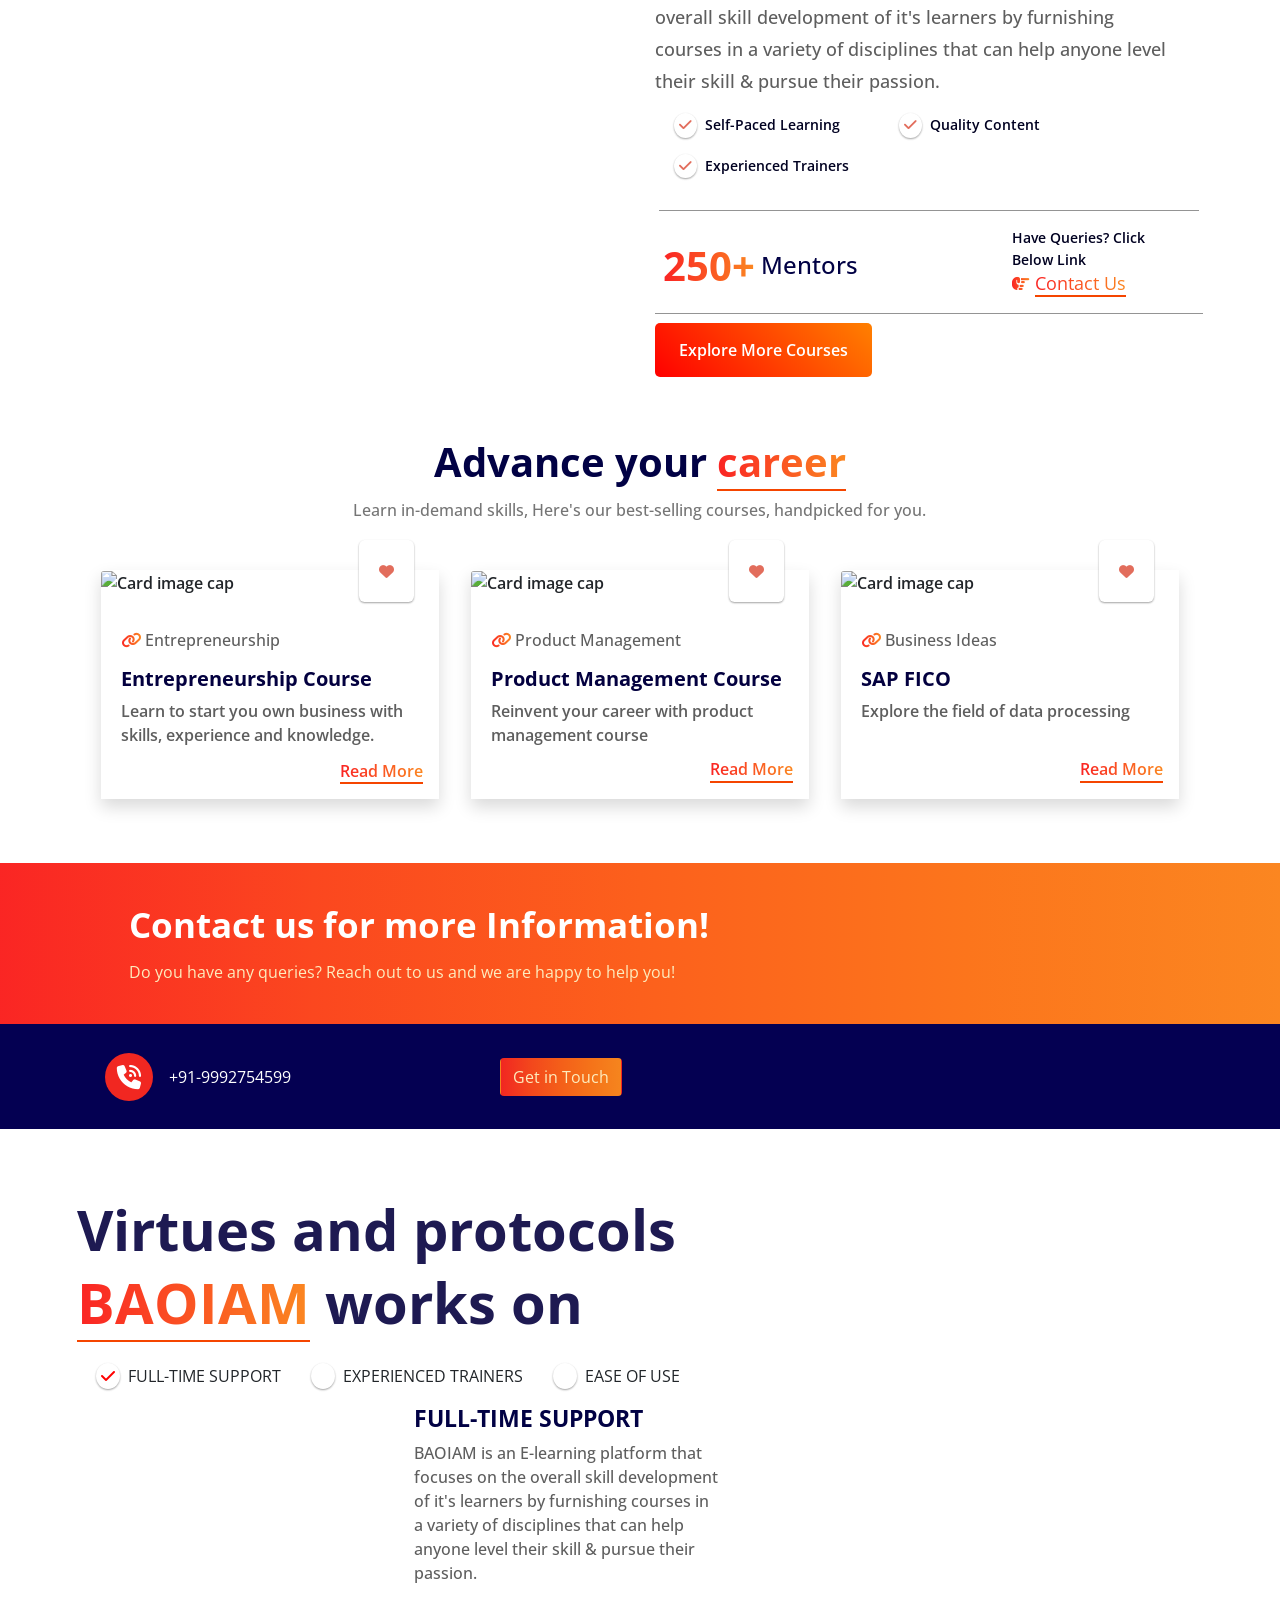
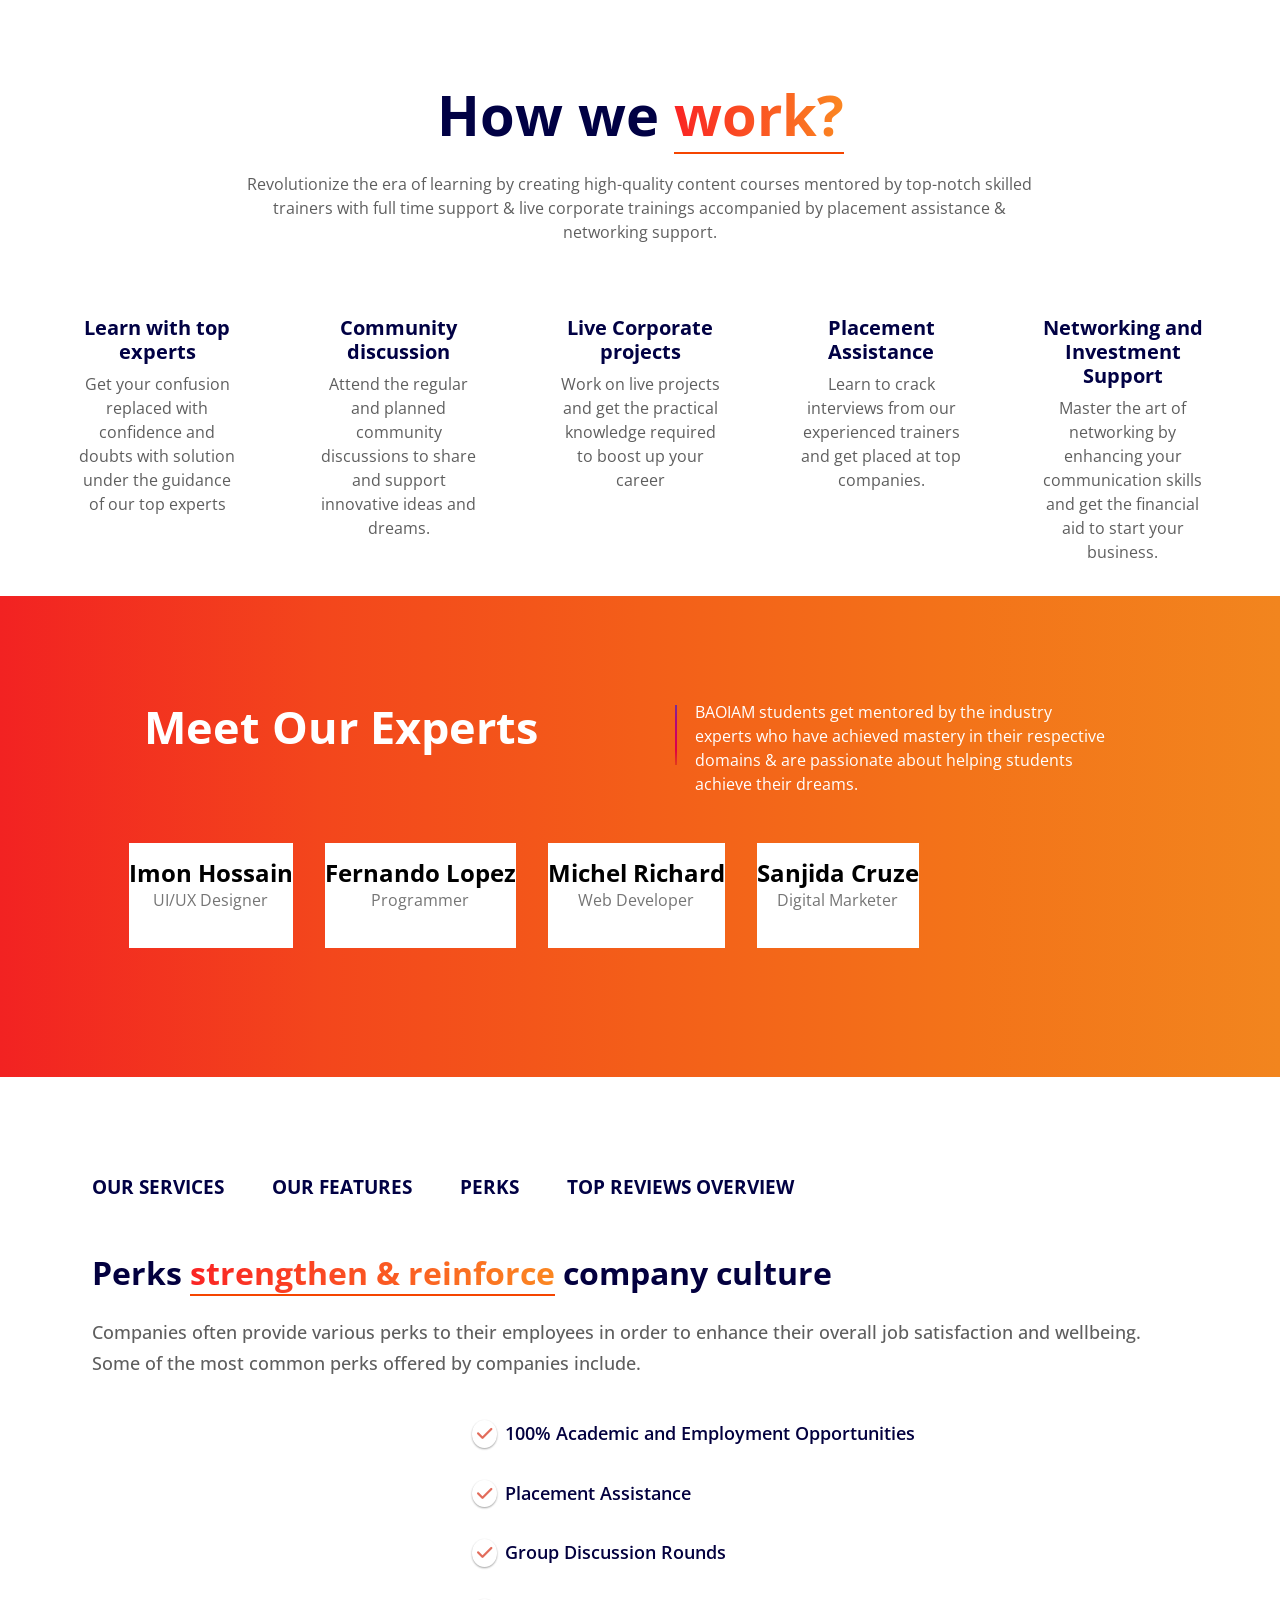
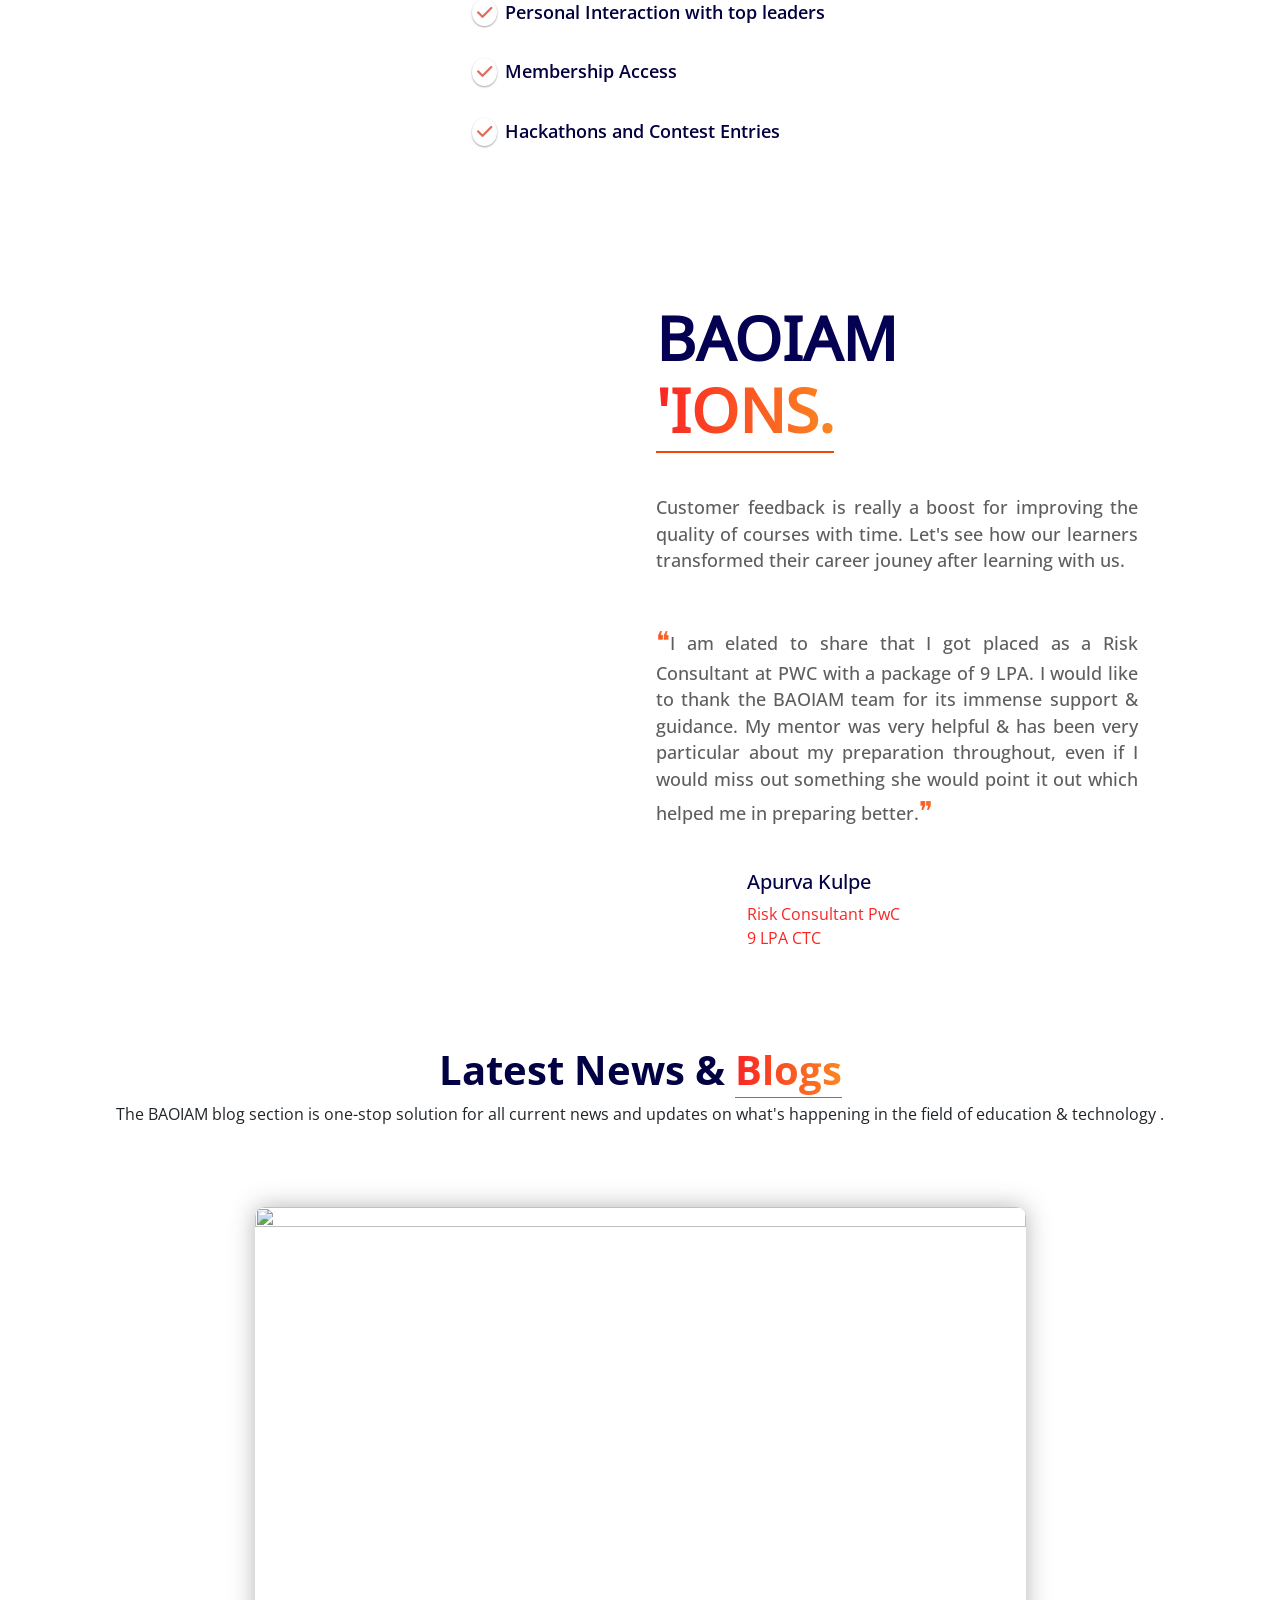
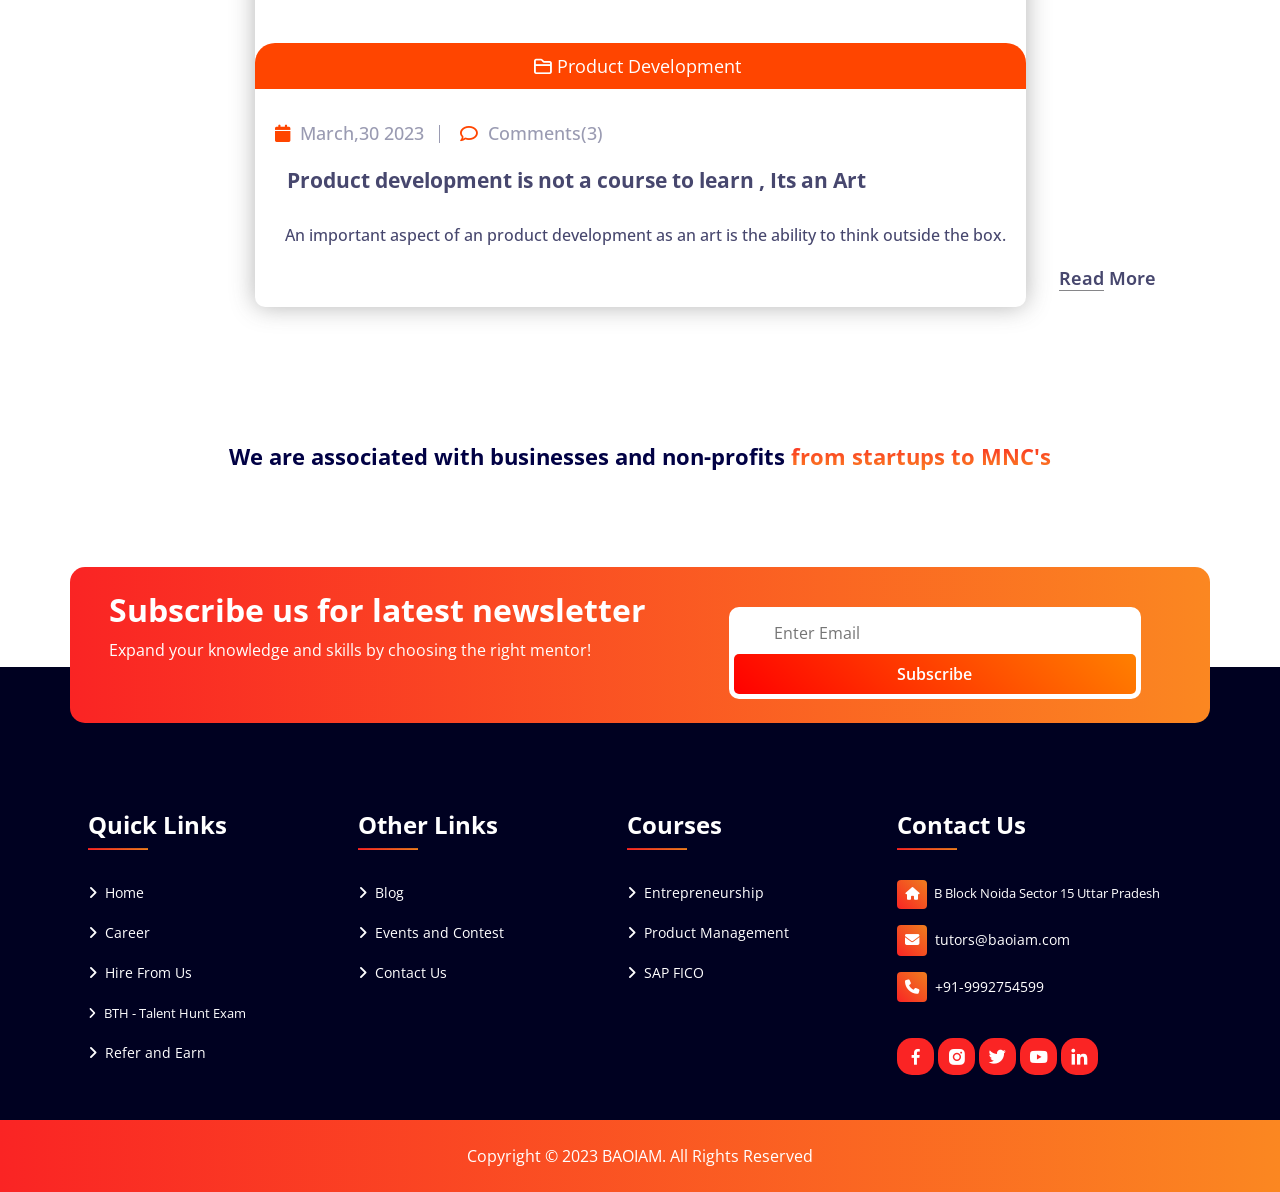
==== commit ef830f6e: "Correct Responsive Styling in Virtues Section" ====
--- a/index.html
+++ b/index.html
@@ -407,20 +407,20 @@
         <div class="horizon" style="border-bottom: 0;">
           <h2 class="heading mb-4 decrease-font-size-bigger">Virtues and protocols <span class="underline">BAOIAM</span> works on</h2>
           <div class="row mx-1 ">
-            <p id="virtues-tab-1" class="col-md-5 virtue" onclick="showFulltime()">
+            <p id="virtues-tab-1" class="col-md-5 virtue flex-grow" onclick="showFulltime()">
               <i class="fa fa-check mr-2"></i>FULL-TIME SUPPORT
 
               <!-- <input onclick="showFulltime()" id="virtues-tab-1" type="radio" class="col-lg-2 virtues-tab-item"
                 name="radioA" checked> FULL-TIME SUPPORT -->
             </p>
-            <p onclick="showTrainer()" id="virtues-tab-2" class="col-md-5 virtue">
+            <p onclick="showTrainer()" id="virtues-tab-2" class="col-md-5 virtue flex-grow">
               <i class="fa fa-check mr-2"></i>EXPERIENCED TRAINERS
 
 
               <!-- <input onclick="showTrainer()" id="virtues-tab-2" type="radio" class="col-lg-2 virtues-tab-item"
                 name="radioA"> EXPERIENCED TRAINERS -->
             </p>
-            <p onclick="showEase()" class="col-md-5 virtue" id="virtues-tab-3">
+            <p onclick="showEase()" class="col-md-5 virtue flex-grow" id="virtues-tab-3">
               <i class="fa fa-check mr-2"></i>EASE OF USE
               <!-- <input onclick="showEase()" id="virtues-tab-3" type="radio"
                 class="col-lg-2 virtues-tab-item" name="radioA"> EASE OF USE -->
@@ -428,11 +428,11 @@
           </div>
 
           <div id="virtues-tab-1-content" class="virtues-tab-content-item">
-            <div class="row">
-              <div class="col-lg-5">
+            <div class="row align-center">
+              <div class="col">
                 <img src="images/Full time support/1.jpg" alt="">
               </div>
-              <div class="col-lg-5">
+              <div class="col">
                 <h1 class="virtues-heading">FULL-TIME SUPPORT</h1>
                 <p class="virtues-sub-heading">
                   BAOIAM is an E-learning platform that focuses on the overall skill
@@ -445,11 +445,11 @@
           </div>
 
           <div id="virtues-tab-2-content" class="virtues-tab-content-item">
-            <div class="row">
-              <div class="col-lg-5">
+            <div class="row align-center">
+              <div class="col">
                 <img src="images/Full time support/2.jpg" alt="">
               </div>
-              <div class="col-lg-5">
+              <div class="col align-center">
                 <h1 class="virtues-heading">EXPERIENCED TRAINERS</h1>
                 <p class="virtues-sub-heading">
                   The guidance and expertise that the learner receives from the course is of a lifetime experience as
@@ -462,10 +462,10 @@
 
           <div id="virtues-tab-3-content" class="virtues-tab-content-item">
             <div class="row">
-              <div class="col-lg-5">
+              <div class="col">
                 <img src="images/Full time support/3.jpg" alt="">
               </div>
-              <div class="col-lg-5">
+              <div class="col">
                 <h1 class="virtues-heading">EASE OF USE</h1>
                 <p class="virtues-sub-heading">
                   The user-friendly interface and intuitive design of our platform make the finest learning experience
--- a/CSS/style.css
+++ b/CSS/style.css
@@ -621,7 +621,13 @@
 
 /** align images center class **/
 .align-center{
-  margin:auto 0;
+  margin:auto;
+  align-items: center;
+}
+
+.flex-grow{
+  flex-grow:1 !important;
+  max-width:max-content !important;
 }
 
 .section-3 .user-image{
